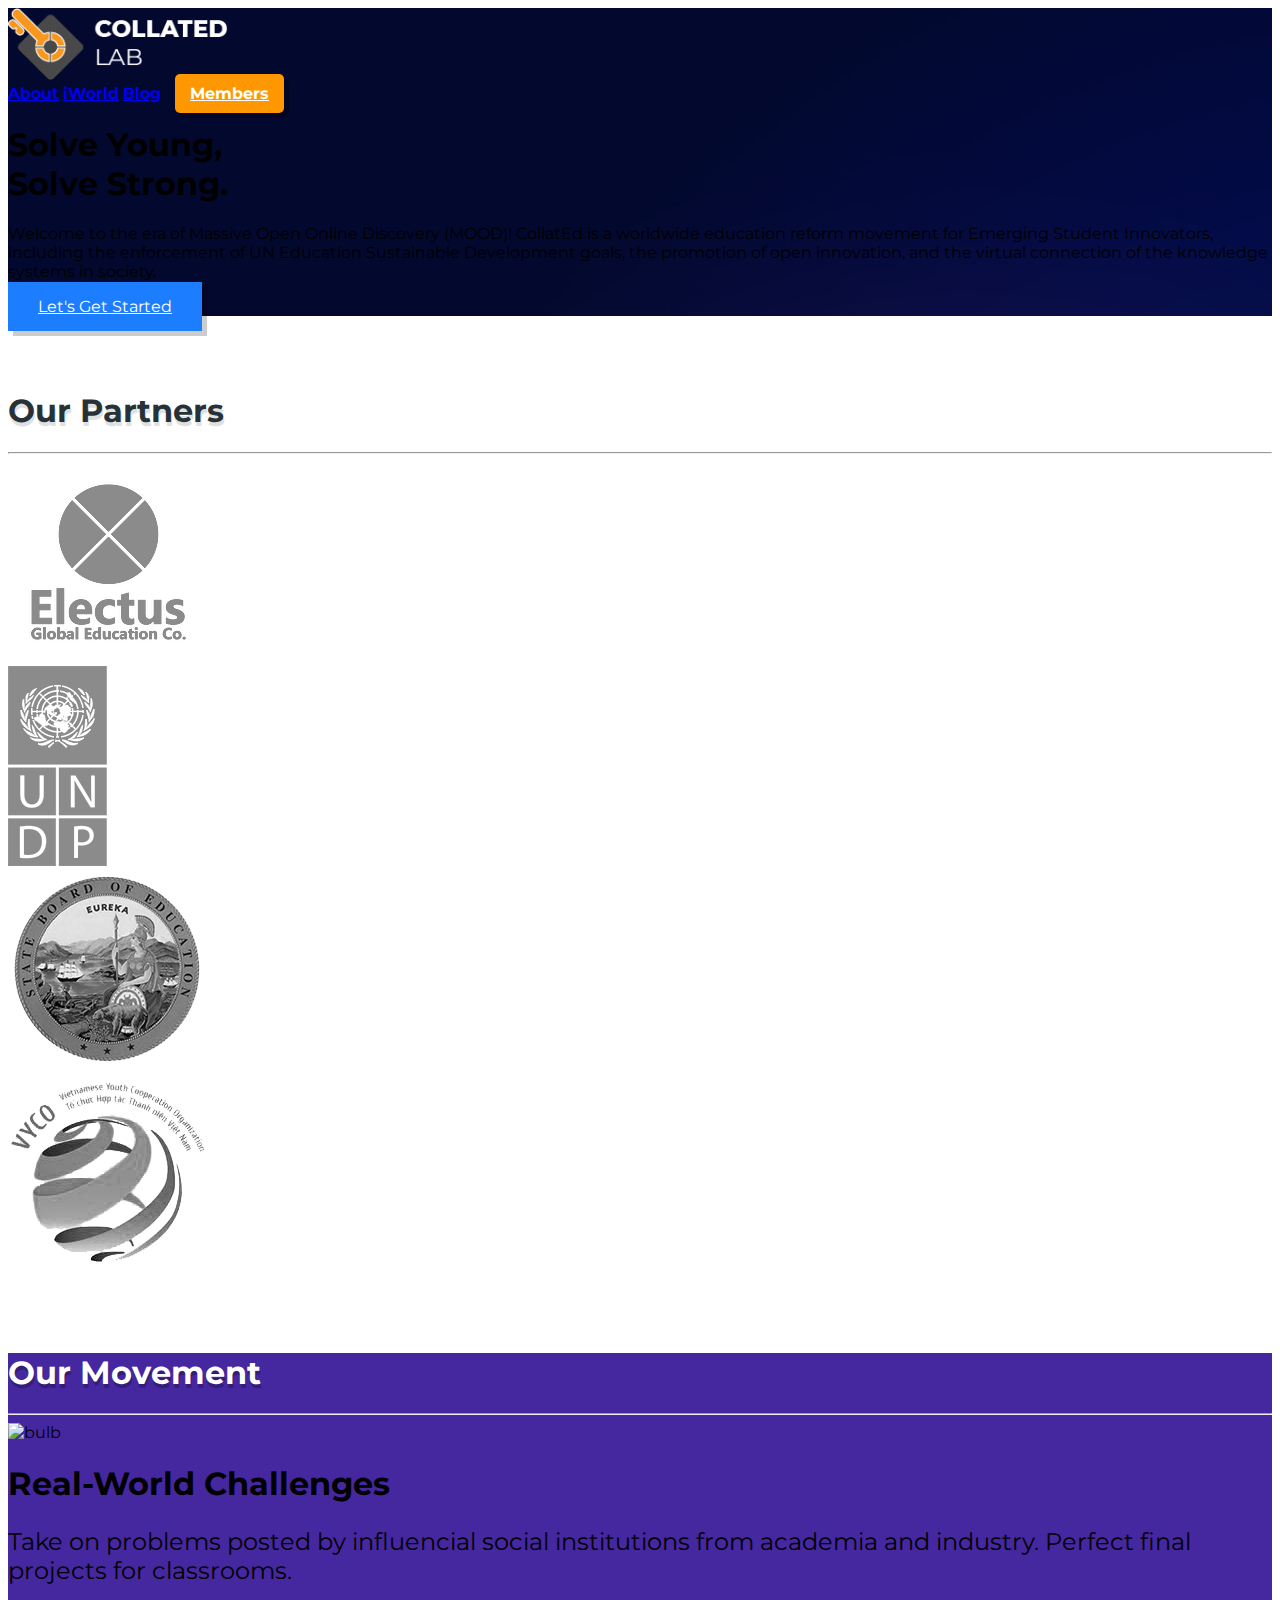
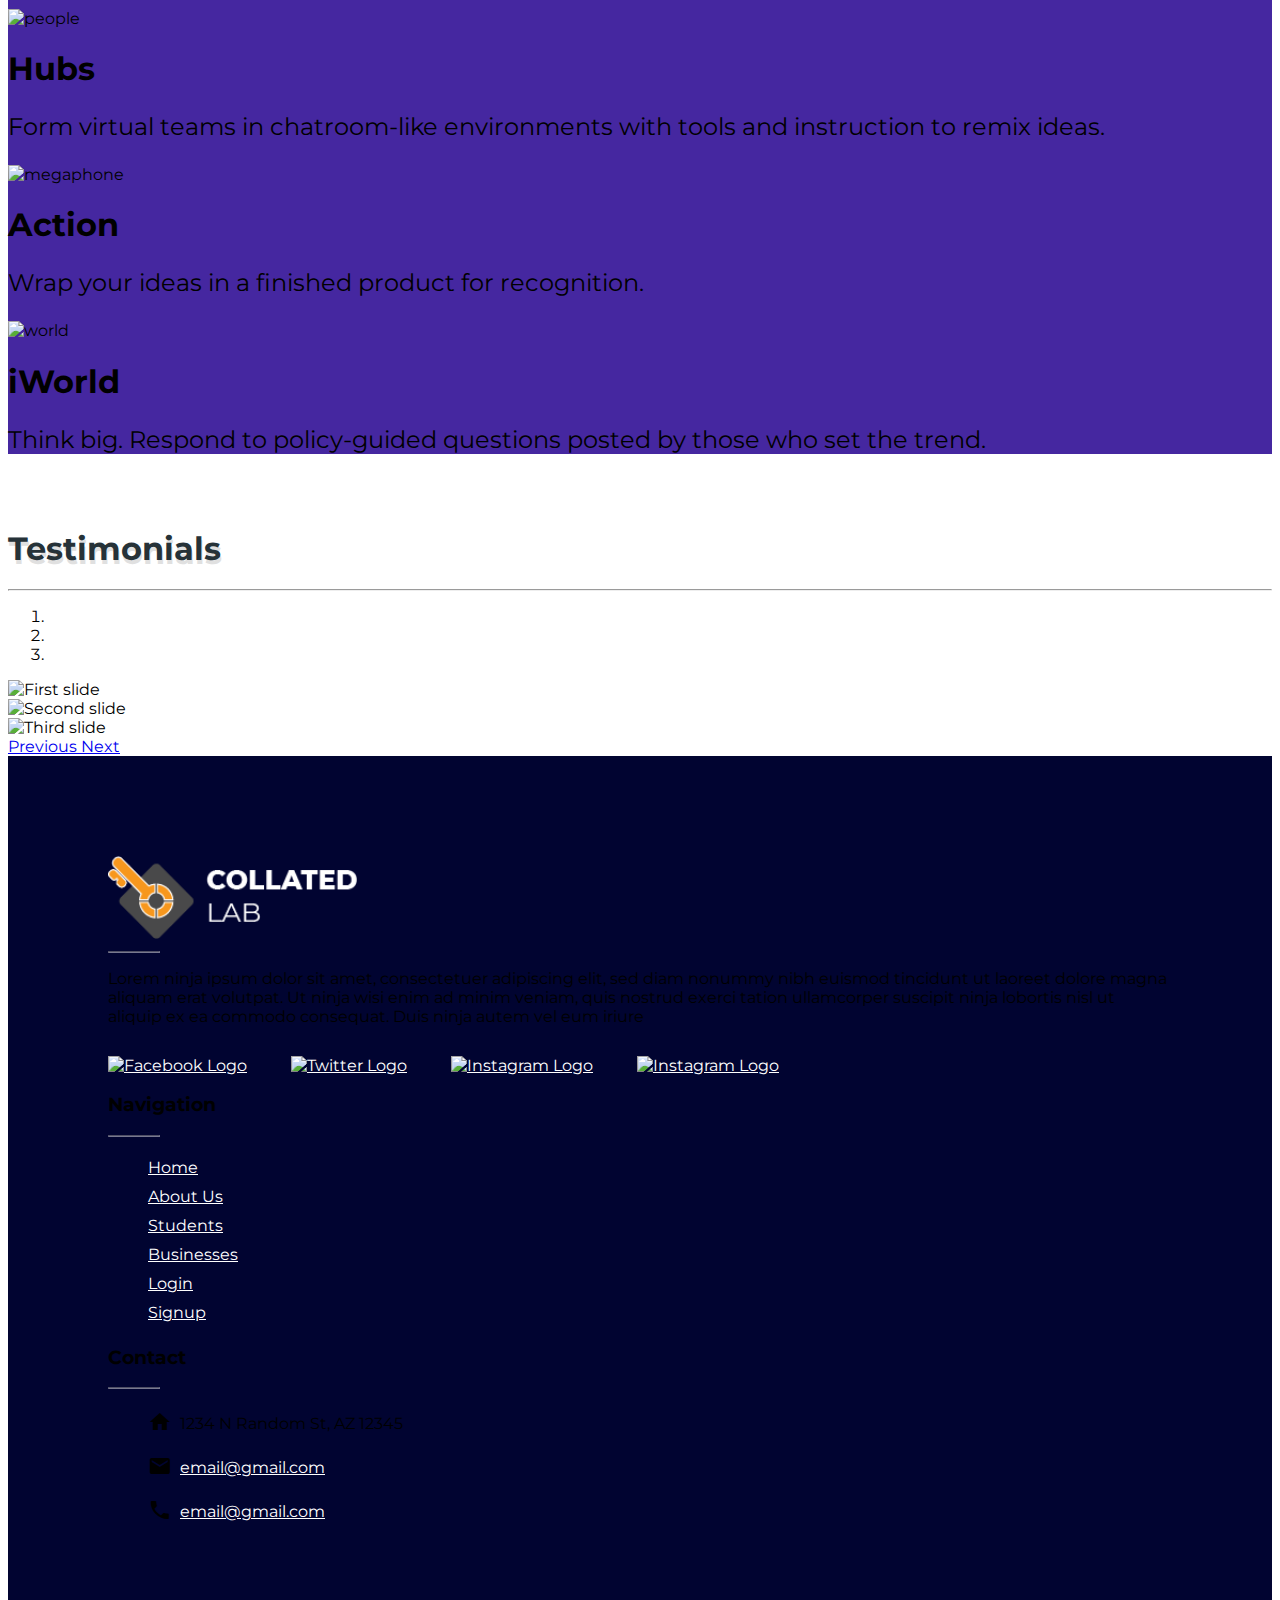
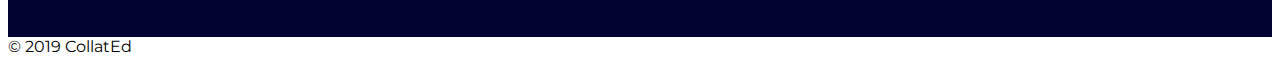
==== public/index.html @ c8fe34f7 "Initial Commit" ====
<!doctype html>
<html lang="en">
  <head>
    <!-- Required meta tags -->
    <meta charset="utf-8">
    <meta name="viewport" content="width=device-width, initial-scale=1, shrink-to-fit=no">

    <!-- Material Design for Bootstrap fonts and icons -->
    <!-- <link rel="stylesheet" href="https://fonts.googleapis.com/css?family=Roboto:300,400,500,700|Material+Icons"> -->
    <link href="https://fonts.googleapis.com/css?family=Montserrat:400,500,700&display=swap" rel="stylesheet">
    <link href="https://fonts.googleapis.com/icon?family=Material+Icons" rel="stylesheet">

    <!-- Material Design for Bootstrap CSS -->
    <link rel="stylesheet" href="https://unpkg.com/bootstrap-material-design@4.1.1/dist/css/bootstrap-material-design.min.css" integrity="sha384-wXznGJNEXNG1NFsbm0ugrLFMQPWswR3lds2VeinahP8N0zJw9VWSopbjv2x7WCvX" crossorigin="anonymous">

    <!-- Custom CSS Bootstrap Override -->
    <link rel="stylesheet" href="css/home.css">

    <!-- Favicon -->
    <link rel="shortcut icon" type="image/png" href="images/favicon.png">

    <title>Collated Lab | Home</title>
  </head>
  <body>
    <div class="container-fluid jumbotron-main">
        <nav class="navbar navbar-expand-sm navbar-dark" id="navbar-main">
            <div class="container">
                <a class="navbar-brand" href="index.html">
                    <img src="images/logo_light.png" alt="logo" id="nav-logo">
                </a>
                <button class="navbar-toggler" data-toggle="collapse" data-target="#mainNav">
                    <span class="navbar-toggler-icon"></span>
                </button>
                <div class="collapse navbar-collapse justify-content-end" id="mainNav">
                    <div class="navbar-nav">
                        <a class="nav-item nav-link" href="about.html">About</a>
                        <a class="nav-item nav-link" href="about.html">iWorld</a>
                        <a class="nav-item nav-link" href="about.html">Blog</a>
                        <a class="nav-item nav-link btn btn-raised" href="#" id="btn-signup" data-toggle="modal" data-target="#authModal">Members</a>
                    </div>
                </div>
            </div>
        </nav>
        <div class="container my-3 py-5">
            <h1 class="display-2 text-white">Solve Young,<br>Solve Strong.</h1>
            <p class="lead text-white">Welcome to the era of Massive Open Online Discovery (MOOD)! CollatEd is a worldwide education reform movement for Emerging Student Innovators, including the enforcement of UN Education Sustainable Development goals, the promotion of open innovation, and the virtual connection of the knowledge systems in society.</p>
            <a class="btn btn-raised btn-lg text-black" href="#" id="btn-started">Let's Get Started</a>
            <!-- <img src="images/jumbotron_img.svg" alt="jumbotron image" id="jumbotron-img"> -->
        </div>
    </div>

    <section class="container">
      <h1 class="display-2 section-heading-light">Our Partners</h1>
      <hr>
      <div class="row">
        <div class="col-xs-6 col-sm-6 col-md-6 col-lg-3 text-center">
          <a href="https://www.crunchbase.com/organization/electus-global-education-co-inc#section-overview" target="_blank"><img src="images/partner_1_before.png" alt="partner 1 logo" onmouseover="this.src='images/partner_1_after.png'" onmouseout="this.src='images/partner_1_before.png'"></a>
        </div>
        <div class="col-xs-6 col-sm-6 col-md-6 col-lg-3 text-center">
            <a href="https://www.undp.org/content/undp/en/home.html" target="_blank"><img src="images/partner_2_before.png" alt="partner 2 logo" onmouseover="this.src='images/partner_2_after.png'" onmouseout="this.src='images/partner_2_before.png'"></a>
        </div>
        <div class="col-xs-6 col-sm-6 col-md-6 col-lg-3 text-center">
            <a href="https://www.cde.ca.gov/be/" target="_blank"><img src="images/partner_3_before.png" alt="partner 3 logo" onmouseover="this.src='images/partner_3_after.png'" onmouseout="this.src='images/partner_3_before.png'"></a>
        </div>
        <div class="col-xs-6 col-sm-6 col-md-6 col-lg-3 text-center">
            <a href="https://www.linkedin.com/company/vietnamese-youth-cooperation-organization" target="_blank"><img src="images/partner_4_before.png" alt="partner 4 logo" onmouseover="this.src='images/partner_4_after.png'" onmouseout="this.src='images/partner_4_before.png'"></a>
        </div>
      </div>
    </section>

    <section class="container-fluid py-5" id="movement-section">
      <div class="container">
        <h1 class="display-2 section-heading-dark">Our Movement</h1>
        <hr id="besthr">
        <div class="row my-5">
          <div class="col-2 text-center">
            <img src="https://img.icons8.com/ios/150/ffffff/light-on.png" alt="bulb">
          </div>
          <div class="col-10 text-white" id="movement-text">
            <h1>Real-World Challenges</h1>
            <p>Take on problems posted by influencial social institutions from academia and industry. Perfect final projects for classrooms.</p>
          </div>
        </div>
        <div class="row my-5">
          <div class="col-2 text-center">
            <img class="text-center" src="https://img.icons8.com/ios/150/ffffff/groups.png" alt="people">
          </div>
          <div class="col-10 text-white" id="movement-text">
            <h1>Hubs</h1>
            <p>Form virtual teams in chatroom-like environments with tools and instruction to remix ideas.</p>
          </div>
        </div>
        <div class="row my-5">
          <div class="col-2 text-center">
            <img src="https://img.icons8.com/ios/150/ffffff/megaphone.png" alt="megaphone">
          </div>
          <div class="col-10 text-white" id="movement-text">
            <h1>Action</h1>
            <p>Wrap your ideas in a finished product for recognition.</p>
          </div>
        </div>
        <div class="row my-5">
          <div class="col-2 text-center">
            <img src="https://img.icons8.com/ios/150/ffffff/internet.png" alt="world">
          </div>
          <div class="col-10 text-white" id="movement-text">
            <h1>iWorld</h1>
            <p>Think big. Respond to policy-guided questions posted by those who set the trend.</p>
          </div>
        </div>
      </div>
    </section>

    <section class="container">
      <h1 class="display-2 section-heading-light">Testimonials</h1>
      <hr>
      <div id="carouselExampleIndicators" class="carousel slide" data-ride="carousel">
        <ol class="carousel-indicators">
          <li data-target="#carouselExampleIndicators" data-slide-to="0" class="active"></li>
          <li data-target="#carouselExampleIndicators" data-slide-to="1"></li>
          <li data-target="#carouselExampleIndicators" data-slide-to="2"></li>
        </ol>
        <div class="carousel-inner">
          <div class="carousel-item active">
            <img class="d-block w-100" src="..." alt="First slide">
          </div>
          <div class="carousel-item">
            <img class="d-block w-100" src="..." alt="Second slide">
          </div>
          <div class="carousel-item">
            <img class="d-block w-100" src="..." alt="Third slide">
          </div>
        </div>
        <a class="carousel-control-prev" href="#carouselExampleIndicators" role="button" data-slide="prev">
          <span class="carousel-control-prev-icon" aria-hidden="true"></span>
          <span class="sr-only">Previous</span>
        </a>
        <a class="carousel-control-next" href="#carouselExampleIndicators" role="button" data-slide="next">
          <span class="carousel-control-next-icon" aria-hidden="true"></span>
          <span class="sr-only">Next</span>
        </a>
      </div>
    </section>

    <footer>
        <div class="container">
          <div class="row">
            <div class="col-5 pr-5">
              <img src="images/logo_light.png" alt="logo" id="foot-logo">
              <hr class="bg-white mt-4">
              <p class="my-4 text-white">Lorem ninja ipsum dolor sit amet, consectetuer adipiscing elit, sed diam nonummy nibh euismod tincidunt ut laoreet dolore magna aliquam erat volutpat. Ut ninja wisi enim ad minim veniam, quis nostrud exerci tation ullamcorper suscipit ninja lobortis nisl ut aliquip ex ea commodo consequat. Duis ninja autem vel eum iriure</p>
              <div class="social"><!--Links to four of our Social Media accounts. Through Social Media users can reach us quickly and also keep updated with new features and promotional offers we post online-->
                  <a href="https://facebook.com/paolettis.kitchen.7" class="sociallogo" target="_blank" style="padding-left: 0"><img src="https://png.icons8.com/ios/36/ffffff/facebook.png" alt="Facebook Logo" onmouseover="this.src='https://png.icons8.com/ios/36/00e676/facebook.png'" onmouseout="this.src='https://png.icons8.com/ios/36/ffffff/facebook.png'"></a>
                  <a href="https://twitter.com/KitchenPaoletti" class="sociallogo" target="_blank"><img src="https://png.icons8.com/ios/36/ffffff/twitter.png" alt="Twitter Logo" onmouseover="this.src='https://png.icons8.com/ios/36/00e676/twitter.png'" onmouseout="this.src='https://png.icons8.com/ios/36/ffffff/twitter.png'"></a>
                  <a href="https://www.instagram.com/paolettiskitchenofficial/" class="sociallogo" target="_blank"><img src="https://png.icons8.com/ios/36/ffffff/instagram-new.png" alt="Instagram Logo" onmouseover="this.src='https://png.icons8.com/ios/36/00e676/instagram-new.png'" onmouseout="this.src='https://png.icons8.com/ios/36/ffffff/instagram-new.png'"></a>
                  <a href="https://www.youtube.com/channel/UCetr1ndjTt4md80vra10YCQ?sub_confirmation=1" class="sociallogo" target="_blank"><img src="https://png.icons8.com/ios/36/ffffff/youtube-play.png" alt="Instagram Logo" onmouseover="this.src='https://png.icons8.com/ios/36/00e676/youtube-play.png'" onmouseout="this.src='https://png.icons8.com/ios/36/ffffff/youtube-play.png'"></a>
              </div>
            </div>
            <div class="col-3">
              <div class="links mt-3 ml-3">
                  <h3 class="text-white">Navigation</h1>
                  <hr class="bg-white mt-4">
                  <ul class="mt-4 px-0">
                      <li><a href="index.html">Home</a></li>
                      <li><a href="index.html">About Us</a></li>
                      <li><a href="index.html">Students</a></li>
                      <li><a href="index.html">Businesses</a></li>
                      <li><a href="index.html">Login</a></li>
                      <li><a href="index.html">Signup</a></li>
                  </ul>
              </div>
          </div>
          <div class="col-4 mt-3 pl-3 contact">
              <h3 class="text-white">Contact</h3>
              <hr class="bg-white mt-4">
              <ul class="mt-4 px-0 text-white">
                  <li>
                      <p><i class="material-icons">home</i>&nbsp; 1234 N Random St, AZ 12345</p>
                  </li>
                  <li>
                      <p><i class="material-icons">email</i>&nbsp; <a href="mailto:">email@gmail.com</a></p>
                  </li>
                  <li>
                      <p><i class="material-icons">call</i>&nbsp; <a href="mailto:">email@gmail.com</a></p>
                  </li>
              </ul>
          </div>
          </div>
        </div>
    </footer>
    <div class="container-fluid footer-bottom bg-info">
      <div class="container text-center text-white">
          © 2019 CollatEd
      </div>
  </div>

    <!-- Optional JavaScript -->
    <!-- jQuery first, then Popper.js, then Bootstrap JS -->
    <script src="https://code.jquery.com/jquery-3.2.1.slim.min.js" integrity="sha384-KJ3o2DKtIkvYIK3UENzmM7KCkRr/rE9/Qpg6aAZGJwFDMVNA/GpGFF93hXpG5KkN" crossorigin="anonymous"></script>
    <script src="https://unpkg.com/popper.js@1.12.6/dist/umd/popper.js" integrity="sha384-fA23ZRQ3G/J53mElWqVJEGJzU0sTs+SvzG8fXVWP+kJQ1lwFAOkcUOysnlKJC33U" crossorigin="anonymous"></script>
    <script src="https://unpkg.com/bootstrap-material-design@4.1.1/dist/js/bootstrap-material-design.js" integrity="sha384-CauSuKpEqAFajSpkdjv3z9t8E7RlpJ1UP0lKM/+NdtSarroVKu069AlsRPKkFBz9" crossorigin="anonymous"></script>
    <script>$(document).ready(function() { $('body').bootstrapMaterialDesign(); });</script>
  </body>
</html>
---- public/css/home.css ----
body {
    font-family: 'Montserrat', sans-serif;
}

.jumbotron-main {
    /* background: rgba(0, 0, 0, 0.0); */
    background: url('../images/jumbotron_bg.jpg') no-repeat;
    background-attachment: fixed;
    background-position: left bottom;
    background-repeat: no-repeat;
    background-size: cover;
    position: static;
}

.jumbotron-main h1 {
    font-weight: 700;
}

#navbar-main {
    box-shadow: none;
    background-color: rgba(255, 255, 255, 0.0);
    font-weight: 500;
}

#navbar-main a:link {
    font-weight: 700;
    text-transform: none;
    text-align: right;
}

#navbar-main a:hover {
    color: #ffffff;
}

#nav-logo {
    width: 220px;
}

#btn-signup {
    border-radius: 5px;
    padding: 10px 15px;
    margin-left: 10px;
    background-color: #FF9800;
    color: #ffffff;
    box-shadow: 5px 5px 0 rgba(0, 0, 0, .2);
}

#btn-started {
    padding: 15px 30px;
    margin-top: 15px;
    margin-bottom: 50px;
    border-radius: 0px;
    color: white;
    background: #1c7dff;
    text-transform: none;
    box-shadow: 5px 5px 0 rgba(0, 0, 0, .2);
}

#btn-started:hover {
    color: #1c7dff;
    background: white;
}

.modal-content {
    border-radius: 5px;
    padding: 0px;
}

#left {
    background: linear-gradient(135deg, #2196F3, #29B6F6);
    min-height: inherit;
}

#right {
    padding: 30px 10px;
}

#right-header {
    font-weight: 700;
    color: #2196F3;
}

#left-header {
    font-size: 150%;
    font-weight: 700;
    color: #ffffff;
}

.display-2 {
    font-weight: 700;
}

#search-input {
    padding: 20px 20px;
    line-height: 0;
    border: none;
    border-radius: 5px;
    margin-top: 20px;
    width: 40%;
    box-shadow: 0 1px 3px rgba(0, 0, 0, 0.12), 0 1px 2px rgba(0, 0, 0, 0.24);
    transition: all 0.3s cubic-bezier(.25, .8, .25, 1);
}

#search-input:hover {
    box-shadow: 0 14px 28px rgba(0, 0, 0, 0.25), 0 10px 10px rgba(0, 0, 0, 0.22);
}

#search-input:focus {
    box-shadow: 0 3px 6px rgba(0, 0, 0, 0.16), 0 3px 6px rgba(0, 0, 0, 0.23);
    color: #ffffff;
}

#search-button {
    background-color: #FF9800;
    border-radius: 5px;
    color: #ffffff;
    padding-bottom: 0px;
}

#jumbotron-img {
    position: absolute;
    width: 30%;
    right: 12%;
    top: 25%;
    animation-name: animate-jumbotron;
    animation-duration: 2s;
    animation-iteration-count: infinite;
    animation-direction: alternate;
    transition-timing-function: ease;
}

#floor {
    position: absolute;
    width: 30%;
    right: 12%;
    top: 38%;
}

@keyframes animate-jumbotron {
    from {
        transform: translateY(0);
    }
    to {
        transform: translateY(-10px)
    }
}

#btn-sign {
    border-radius: 0px;
    color: white;
    background: #1c7dff;
    text-transform: none;
    box-shadow: 5px 5px 0 rgba(0, 0, 0, .2);
}

#btn-sign:hover {
    color: #1c7dff;
    background: white;
}

#graph {
    position: relative;
    top: 20%;
}

section {
    margin-top: 75px;
}

#section-2 {
    background-color: #1d58a6;
}

.section-heading-light {
    font-weight: 700;
    color: #263238;
    text-shadow: 1px 4px 0 #e0e0e0;
}

.section-heading-dark {
    font-weight: 700;
    color: #ffffff;
    text-shadow: 1px 4px 0 #00000040;
}

#besthr {
    background-color: #ffffff;
}

#movement-section {
    background-color: #4527A0;
}

#movement-text h1 {
    font-weight: 700;
}

#movement-text p {
    font-size: 150%;
}

footer {
    padding: 100px;
    background-color: #010431;
}

footer hr {
    opacity: 0.5;
    width: 50px;
    margin-left: 0px;
}

footer li {
    list-style-type: none;
    padding: 5px 0px;
}

.contact li {
    display: inline;
}

.contact i {
    position: relative;
    top: 5px;
}

#foot-logo {
    width: 250px;
}

footer a:link {
    color: white;
}

footer a:visited {
    color: white;
}

.social {
    margin-top: 30px;
}

.social a {
    padding: 0px 20px;
}

form {
    border: solid;
    border-color: #010431;
    padding: 45px;
    box-shadow: 5px 5px 0 rgba(0, 0, 0, .2);
}
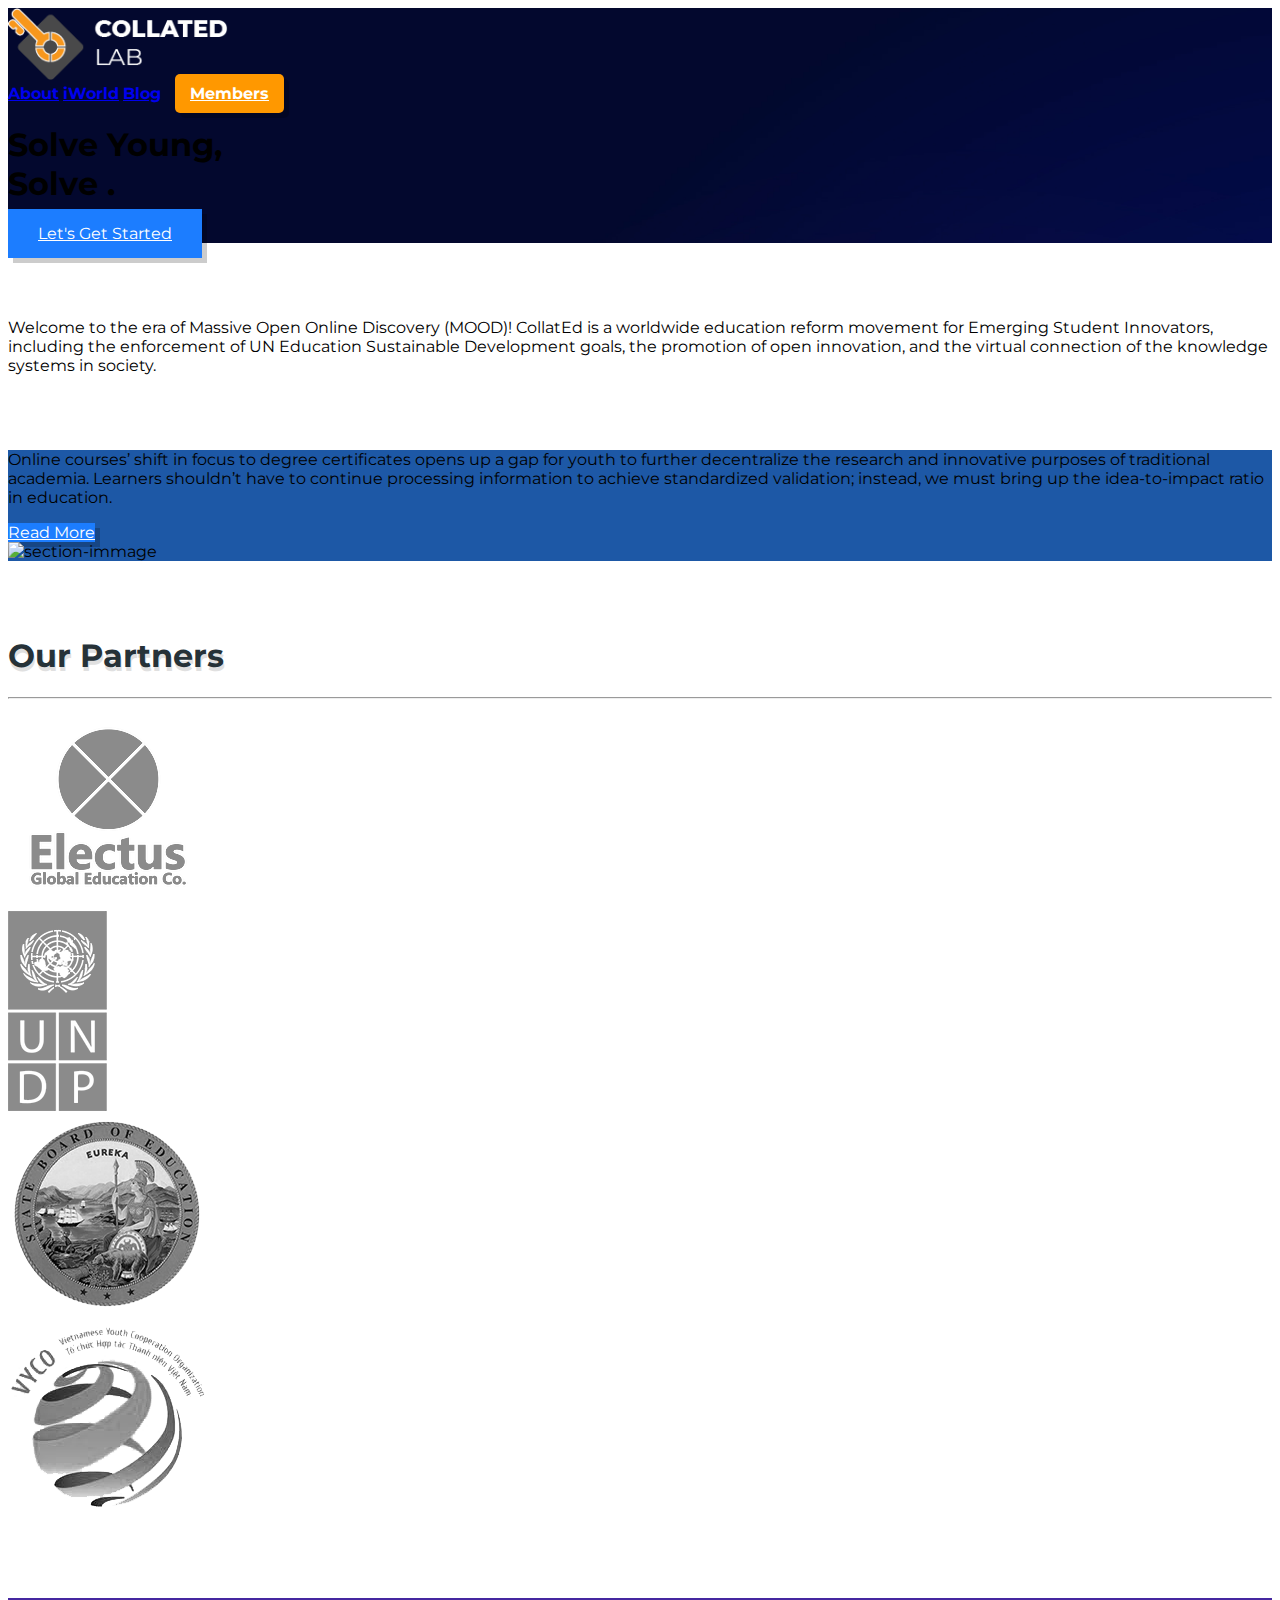
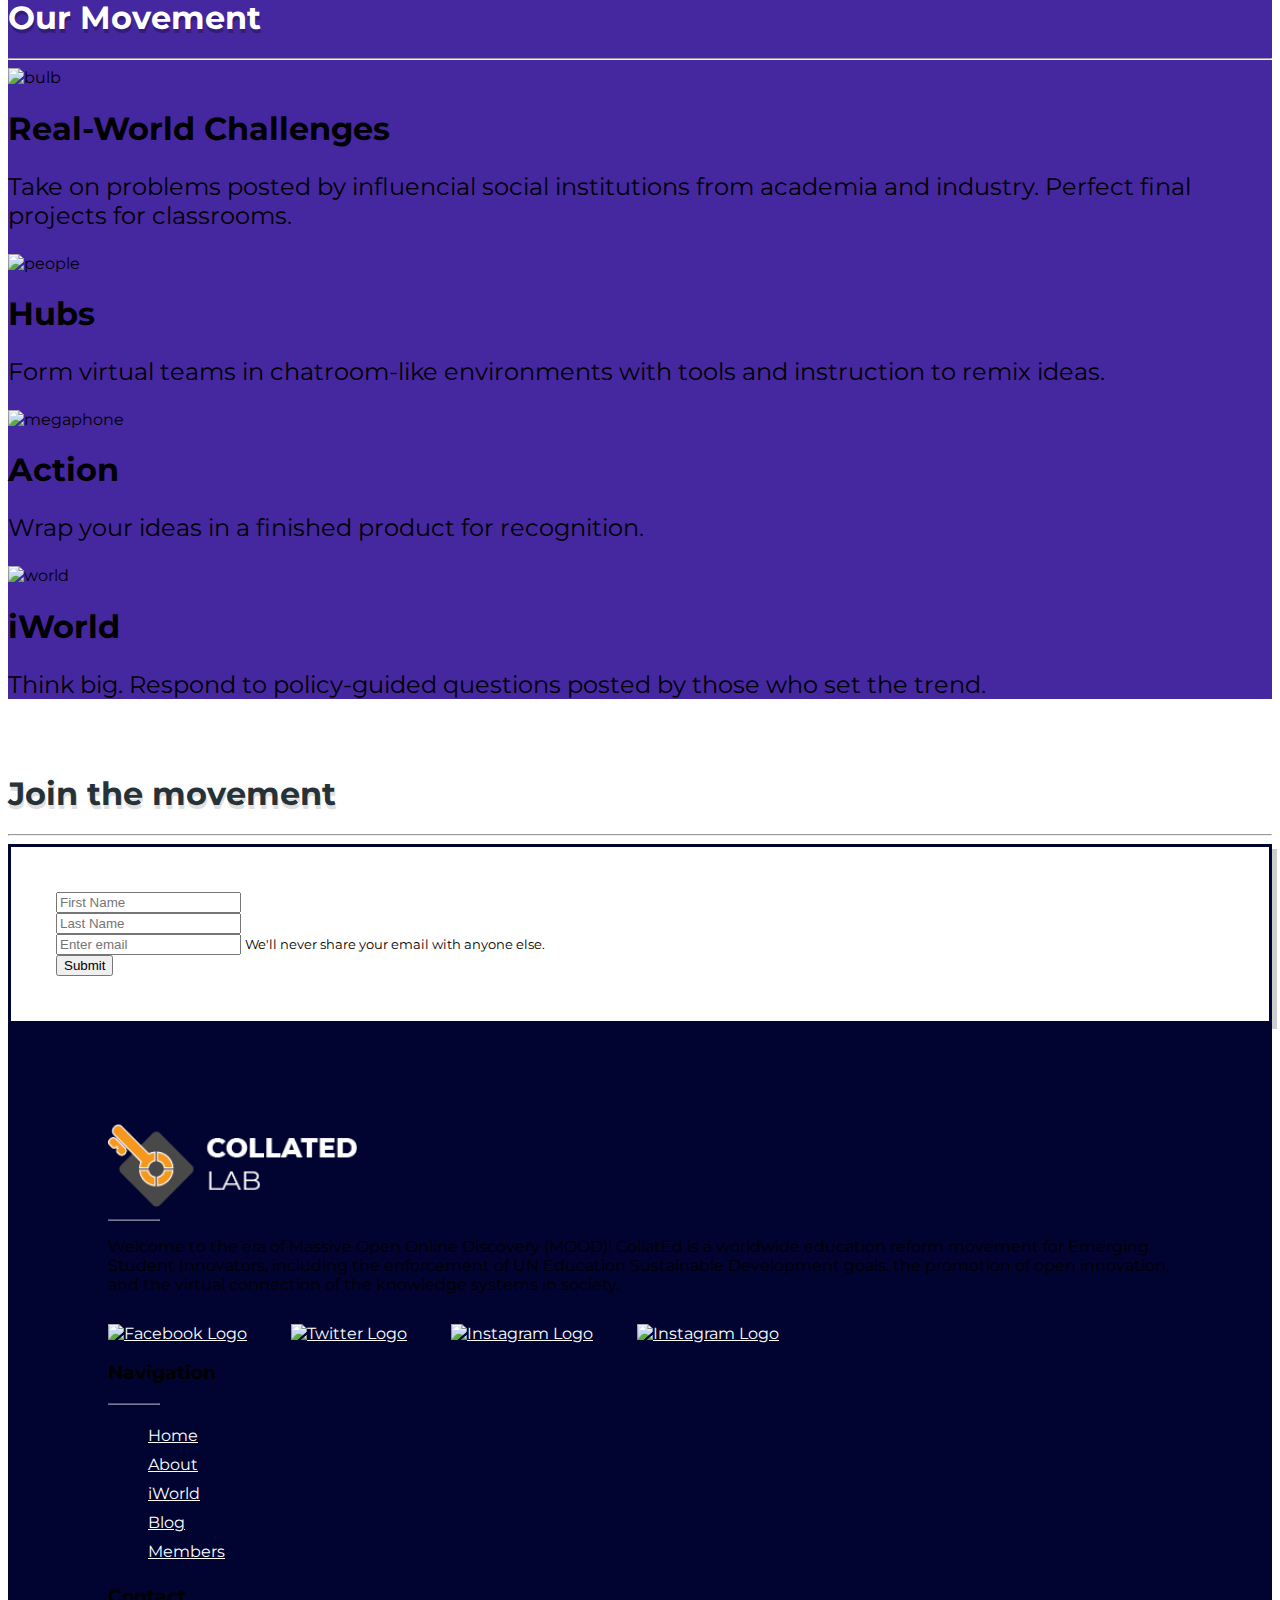
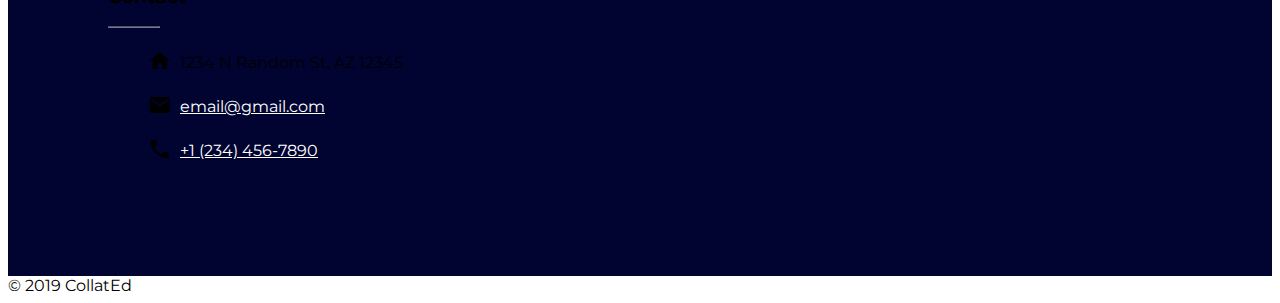
==== commit 19241d76: "switched the index files" ====
--- a/public/index.html
+++ b/public/index.html
@@ -1,6 +1,7 @@
 <!doctype html>
 <html lang="en">
-  <head>
+
+<head>
     <!-- Required meta tags -->
     <meta charset="utf-8">
     <meta name="viewport" content="width=device-width, initial-scale=1, shrink-to-fit=no">
@@ -18,10 +19,11 @@
 
     <!-- Favicon -->
     <link rel="shortcut icon" type="image/png" href="images/favicon.png">
-
+    <script src="https://cdn.jsdelivr.net/npm/typed.js@2.0.9"></script>
     <title>Collated Lab | Home</title>
-  </head>
-  <body>
+</head>
+
+<body>
     <div class="container-fluid jumbotron-main">
         <nav class="navbar navbar-expand-sm navbar-dark" id="navbar-main">
             <div class="container">
@@ -42,163 +44,377 @@
             </div>
         </nav>
         <div class="container my-3 py-5">
-            <h1 class="display-2 text-white">Solve Young,<br>Solve Strong.</h1>
-            <p class="lead text-white">Welcome to the era of Massive Open Online Discovery (MOOD)! CollatEd is a worldwide education reform movement for Emerging Student Innovators, including the enforcement of UN Education Sustainable Development goals, the promotion of open innovation, and the virtual connection of the knowledge systems in society.</p>
-            <a class="btn btn-raised btn-lg text-black" href="#" id="btn-started">Let's Get Started</a>
+            <h1 class="display-1 text-white">Solve Young,<br>Solve <span id="typed"></span>.</h1>
+            <a class="btn btn-raised btn-lg" href="#" id="btn-started">Let's Get Started</a>
             <!-- <img src="images/jumbotron_img.svg" alt="jumbotron image" id="jumbotron-img"> -->
         </div>
     </div>
 
+    <!-- <section class="container" id="stats">
+        <div class="row">
+            <div class="col-6 pr-5">
+                <div class="first-stat">
+                    <h1 class="display-1 section-heading-light">47%</h1>
+                    <p class="lead">Increase in young people who voted in the midterms since 2014</p>
+                </div>
+                <div class="second-stat">
+                    <h1 class="display-1 section-heading-light">200+</h1>
+                    <p class="lead">Mayors who joined Mayors For Our Lives to help get 800,000 people registered on National Voter Registration Day, an all-time record</p>
+                </div>
+            </div>
+            <div class="col-6 pl-5">
+                <svg id="graph" version="1.1" xmlns="http://www.w3.org/2000/svg" xmlns:xlink="http://www.w3.org/1999/xlink" x="0px" y="0px" viewBox="0 0 396.2 274.4" style="visibility: visible; opacity: 1; transform: matrix(1, 0, 0, 1, 0, 0);" xml:space="preserve">
+                    <style type="text/css">
+                        #graph .st0{display:none;}
+                        #graph .st1{display:inline;fill:#CCCCCC;}
+                        #graph .st2{display:none;fill:#CCCCCC;}
+                        #graph .st3{fill:#1D58A6;}
+                        #graph .st4{fill:#FFFFFF;stroke:#1C7DFF;stroke-miterlimit:10;}
+                        #graph .st5{fill:#EE404D;stroke:#1C7DFF;stroke-miterlimit:10;}
+                        #graph .st6{fill:#164686;}
+                        #graph .st7{fill:none;}
+                        #graph .st8{fill:#2C2C2C;}
+                        #graph .st9{font-family:'Molot';}
+                        #graph .st10{font-size:22.2097px;}
+                        #graph .st11{font-size:18.2904px;}
+                        #graph .st12{font-size:19.5968px;}
+                        #graph .st13{font-size:15.6775px;}
+                        #graph .st14{font-family:'Barlow-Bold';}
+                        #graph .st15{font-size:10.4516px;}
+                        #graph .st16{font-size:14px;}
+                    </style>
+                    <g id="OBJECTS">
+                        <g>
+                            <g>
+                                <g class="st0">
+                                    <rect x="61.5" y="67" class="st1" width="0.9" height="156.6"></rect>
+                                </g>
+                                <g class="st0">
+                                    <rect x="33.2" y="66.1" class="st1" width="361.5" height="0.9"></rect>
+                                </g>
+                                <g class="st0">
+                                    <rect x="33.2" y="85.9" class="st1" width="361.5" height="0.9"></rect>
+                                </g>
+                                <g class="st0">
+                                    <rect x="33.2" y="106" class="st1" width="361.5" height="0.9"></rect>
+                                </g>
+                                <g class="st0">
+                                    <rect x="33.2" y="125.7" class="st1" width="361.5" height="0.9"></rect>
+                                </g>
+                                <g class="st0">
+                                    <rect x="33.2" y="145.3" class="st1" width="361.5" height="0.9"></rect>
+                                </g>
+                                <g class="st0">
+                                    <rect x="33.2" y="165.1" class="st1" width="361.5" height="0.9"></rect>
+                                </g>
+                                <g class="st0">
+                                    <rect x="33.2" y="185.2" class="st1" width="361.5" height="0.9"></rect>
+                                </g>
+                                <g class="st0">
+                                    <rect x="33.2" y="204.9" class="st1" width="361.5" height="0.9"></rect>
+                                </g>
+                                <g class="st0">
+                                    <rect x="113.5" y="67" class="st1" width="0.9" height="156.6"></rect>
+                                </g>
+                                <g class="st0">
+                                    <rect x="166.2" y="67" class="st1" width="0.9" height="156.6"></rect>
+                                </g>
+                                <g class="st0">
+                                    <rect x="218.3" y="67" class="st1" width="0.9" height="156.6"></rect>
+                                </g>
+                                <g class="st0">
+                                    <rect x="268.9" y="67" class="st1" width="0.9" height="156.6"></rect>
+                                </g>
+                                <g class="st0">
+                                    <rect x="320.9" y="67" class="st1" width="0.9" height="156.6"></rect>
+                                </g>
+                                <g>
+                                    <rect x="373.7" y="67" class="st2" width="0.9" height="156.6"></rect>
+                                    <g>
+                                        <polygon class="st3" points="374.6,103.8 321.8,144.5 269.4,146.6 218.5,130.9 166.2,146.6 114.2,147.1 61.9,138.8 61.9,137.2 
+                                            114.1,145.3 166,144.8 218.5,129.1 269.4,144.9 321.8,142.5 374.6,101.3 					" data-svg-origin="61.900001525878906 101.30000305175781" style="opacity: 1;" transform="matrix(1,0,0,1,0,0)"></polygon>
+                                    </g>
+                                </g>
+                                <g>
+                                    <g>
+                                        <path class="st4" d="M65.3,138c0,1.9-1.5,3.4-3.4,3.4s-3.4-1.5-3.4-3.4s1.5-3.4,3.4-3.4C63.8,134.6,65.3,136.1,65.3,138z"></path>
+                                        <path class="st5" d="M61.9,141.9c-2.2,0-3.9-1.8-3.9-3.9c0-2.2,1.8-3.9,3.9-3.9c2.1,0,3.9,1.8,3.9,3.9
+                                            C65.9,140.2,64.1,141.9,61.9,141.9z M61.9,135.2c-1.5,0-2.8,1.2-2.8,2.8s1.2,2.8,2.8,2.8c1.5,0,2.8-1.2,2.8-2.8
+                                            S63.5,135.2,61.9,135.2z"></path>
+                                    </g>
+                                    <g>
+                                        <circle class="st4" cx="374.1" cy="104" r="3.4"></circle>
+                                        <path class="st5" d="M374.1,107.9c-2.2,0-3.9-1.8-3.9-3.9c0-2.2,1.8-3.9,3.9-3.9c2.2,0,3.9,1.8,3.9,3.9
+                                            C378.1,106.1,376.3,107.9,374.1,107.9z M374.1,101.2c-1.5,0-2.8,1.2-2.8,2.8c0,1.5,1.2,2.8,2.8,2.8c1.5,0,2.8-1.2,2.8-2.8
+                                            C376.9,102.4,375.6,101.2,374.1,101.2z"></path>
+                                    </g>
+                                    <g>
+                                        <path class="st4" d="M221.6,130c0,1.9-1.5,3.4-3.4,3.4s-3.4-1.5-3.4-3.4s1.5-3.4,3.4-3.4S221.6,128.1,221.6,130z"></path>
+                                        <path class="st5" d="M218.3,133.9c-2.2,0-3.9-1.8-3.9-3.9c0-2.2,1.8-3.9,3.9-3.9c2.2,0,3.9,1.8,3.9,3.9
+                                            C222.2,132.2,220.4,133.9,218.3,133.9z M218.3,127.2c-1.5,0-2.8,1.2-2.8,2.8s1.2,2.8,2.8,2.8c1.5,0,2.8-1.2,2.8-2.8
+                                            S219.8,127.2,218.3,127.2z"></path>
+                                    </g>
+                                    <g>
+                                        <circle class="st4" cx="321.8" cy="143.5" r="3.4"></circle>
+                                        <path class="st5" d="M321.8,147.5c-2.2,0-3.9-1.8-3.9-3.9s1.8-3.9,3.9-3.9c2.2,0,3.9,1.8,3.9,3.9S324,147.5,321.8,147.5z
+                                            M321.8,140.7c-1.5,0-2.8,1.2-2.8,2.8s1.2,2.8,2.8,2.8c1.5,0,2.8-1.2,2.8-2.8S323.3,140.7,321.8,140.7z"></path>
+                                    </g>
+                                    <g>
+                                        <path class="st4" d="M272.7,145.8c0,1.9-1.5,3.4-3.4,3.4s-3.4-1.5-3.4-3.4s1.5-3.4,3.4-3.4
+                                            C271.2,142.4,272.7,143.9,272.7,145.8z"></path>
+                                        <path class="st5" d="M269.4,149.7c-2.2,0-3.9-1.8-3.9-3.9c0-2.2,1.8-3.9,3.9-3.9c2.2,0,3.9,1.8,3.9,3.9
+                                            S271.5,149.7,269.4,149.7z M269.4,143c-1.5,0-2.8,1.2-2.8,2.8s1.2,2.8,2.8,2.8c1.5,0,2.8-1.2,2.8-2.8S270.9,143,269.4,143z"></path>
+                                    </g>
+                                    <g>
+                                        <path class="st4" d="M117.7,146.2c0,1.9-1.5,3.4-3.4,3.4s-3.4-1.5-3.4-3.4s1.5-3.4,3.4-3.4S117.7,144.3,117.7,146.2z"></path>
+                                        <path class="st5" d="M114.4,150.1c-2.2,0-3.9-1.8-3.9-3.9c0-2.2,1.8-3.9,3.9-3.9c2.2,0,3.9,1.8,3.9,3.9
+                                            C118.3,148.4,116.5,150.1,114.4,150.1z M114.4,143.4c-1.5,0-2.8,1.2-2.8,2.8c0,1.5,1.2,2.8,2.8,2.8c1.5,0,2.8-1.2,2.8-2.8
+                                            C117.1,144.7,115.9,143.4,114.4,143.4z"></path>
+                                    </g>
+                                    <g>
+                                        <circle class="st4" cx="166.2" cy="145.8" r="3.4"></circle>
+                                        <path class="st5" d="M166.2,149.7c-2.2,0-3.9-1.8-3.9-3.9c0-2.2,1.8-3.9,3.9-3.9c2.2,0,3.9,1.8,3.9,3.9
+                                            C170.2,147.9,168.4,149.7,166.2,149.7z M166.2,143c-1.5,0-2.8,1.2-2.8,2.8c0,1.5,1.2,2.8,2.8,2.8c1.5,0,2.8-1.2,2.8-2.8
+                                            S167.8,143,166.2,143z"></path>
+                                    </g>
+                                </g>
+                            </g>
+                            <g>
+                                <polyline class="st6" points="30.7,63.5 33.1,63.5 33.1,221.2 394.7,221.2 394.7,223.6 30.7,223.6 			"></polyline>
+                            </g>
+                        </g>
+                    </g>
+                    <g id="TEXT">
+                        <rect x="49.8" y="3.3" class="st7" width="300.9" height="43.8"></rect>
+                        <text transform="matrix(1 0 0 1 68.4811 18.8781)" class="st8 st9 st10">Midterm</text>
+                        <text transform="matrix(1 0 0 1 159.9811 18.8781)" class="st8 st9 st11"> </text>
+                        <text transform="matrix(1 0 0 1 168.9811 18.8781)" class="st8 st9 st10">Youth</text>
+                        <text transform="matrix(1 0 0 1 233.4811 18.8781)" class="st8 st9 st11"> </text>
+                        <text transform="matrix(1 0 0 1 242.4811 18.8781)" class="st8 st9 st10">Turnout</text>
+                        <text transform="matrix(1 0 0 1 332.0811 18.8781)" class="st8 st9 st12"> </text>
+                        <text transform="matrix(1 0 0 1 160.8811 38.4781)" class="st8 st9 st13">(1994-2018)</text>
+                        <rect x="79.5" y="259.6" class="st7" width="241.6" height="11.1"></rect>
+                        <text transform="matrix(1 0 0 1 132.5182 270.6086)" class="st8 st14 st13">Day-After Estimate</text>
+                        <rect x="46.5" y="233.7" class="st7" width="30.9" height="11.3"></rect>
+                        <text transform="matrix(1 0 0 1 51.4483 241.0041)" class="st8 st14 st15">1994</text>
+                        <rect x="98.5" y="233.7" class="st7" width="30.9" height="11.3"></rect>
+                        <text transform="matrix(1 0 0 1 103.7882 241.0041)" class="st8 st14 st15">1998</text>
+                        <rect x="150.8" y="233.7" class="st7" width="30.9" height="11.3"></rect>
+                        <text transform="matrix(1 0 0 1 154.4405 241.0041)" class="st8 st14 st15">2002</text>
+                        <rect x="202.8" y="233.7" class="st7" width="30.9" height="11.3"></rect>
+                        <text transform="matrix(1 0 0 1 206.566 241.0041)" class="st8 st14 st15">2006</text>
+                        <rect x="253.5" y="233.7" class="st7" width="30.9" height="11.3"></rect>
+                        <text transform="matrix(1 0 0 1 258.2711 241.0041)" class="st8 st14 st15">2010</text>
+                        <rect x="305.8" y="233.7" class="st7" width="30.9" height="11.3"></rect>
+                        <text transform="matrix(1 0 0 1 310.4019 241.0041)" class="st8 st14 st15">2014</text>
+                        <rect x="357.8" y="233.7" class="st7" width="30.9" height="11.3"></rect>
+                        <text transform="matrix(1 0 0 1 362.7418 241.0041)" class="st8 st14 st15">2018</text>
+                        <rect y="63.9" class="st7" width="21.1" height="167.3"></rect>
+                        <text transform="matrix(1 0 0 1 0.2023 71.2248)" class="st8 st14 st15">40%</text>
+                        <text transform="matrix(1 0 0 1 1.2023 90.8248)" class="st8 st14 st15">35%</text>
+                        <text transform="matrix(1 0 0 1 0.9023 110.4248)" class="st8 st14 st15">30%</text>
+                        <text transform="matrix(1 0 0 1 1.0023 130.0248)" class="st8 st14 st15">25%</text>
+                        <text transform="matrix(1 0 0 1 0.7023 149.6248)" class="st8 st14 st15">20%</text>
+                        <text transform="matrix(1 0 0 1 3.3023 169.2248)" class="st8 st14 st15">15%</text>
+                        <text transform="matrix(1 0 0 1 3.0023 188.8248)" class="st8 st14 st15">10%</text>
+                        <text transform="matrix(1 0 0 1 6.8023 208.4248)" class="st8 st14 st15">5%</text>
+                        <text transform="matrix(1 0 0 1 15.1023 228.0248)" class="st8 st14 st15">0</text>
+                        <rect x="375.2" y="112.9" class="st7" width="21" height="11.3"></rect>
+                        <text transform="matrix(1 0 0 1 363.7415 93.8249)" class="st6 st14 st16">31%</text>
+                        <rect x="319" y="150.1" class="st7" width="30.9" height="11.3"></rect>
+                        <text transform="matrix(1 0 0 1 318.4778 163.4465)" class="st6 st14 st16">21%</text>
+                        <rect x="267.6" y="151.1" class="st7" width="30.9" height="11.3"></rect>
+                        <text transform="matrix(1 0 0 1 265.8272 164.4465)" class="st6 st14 st16">20%</text>
+                        <rect x="214.9" y="137.8" class="st7" width="30.9" height="11.3"></rect>
+                        <text transform="matrix(1 0 0 1 212.9546 151.0815)" class="st6 st14 st16">24%</text>
+                        <rect x="166.2" y="150.1" class="st7" width="30.9" height="11.3"></rect>
+                        <text transform="matrix(1 0 0 1 162.4886 164.4465)" class="st6 st14 st16">20%</text>
+                        <rect x="112.4" y="150.1" class="st7" width="30.9" height="11.3"></rect>
+                        <text transform="matrix(1 0 0 1 109.673 165.4465)" class="st6 st14 st16">20%</text>
+                        <rect x="60.2" y="148.7" class="st7" width="30.9" height="11.3"></rect>
+                        <text transform="matrix(1 0 0 1 57.9998 158.0005)" class="st6 st14 st16">22%</text>
+                    </g>
+                </svg>
+            </div>
+        </div>
+    </section> -->
+
     <section class="container">
-      <h1 class="display-2 section-heading-light">Our Partners</h1>
-      <hr>
-      <div class="row">
-        <div class="col-xs-6 col-sm-6 col-md-6 col-lg-3 text-center">
-          <a href="https://www.crunchbase.com/organization/electus-global-education-co-inc#section-overview" target="_blank"><img src="images/partner_1_before.png" alt="partner 1 logo" onmouseover="this.src='images/partner_1_after.png'" onmouseout="this.src='images/partner_1_before.png'"></a>
-        </div>
-        <div class="col-xs-6 col-sm-6 col-md-6 col-lg-3 text-center">
-            <a href="https://www.undp.org/content/undp/en/home.html" target="_blank"><img src="images/partner_2_before.png" alt="partner 2 logo" onmouseover="this.src='images/partner_2_after.png'" onmouseout="this.src='images/partner_2_before.png'"></a>
-        </div>
-        <div class="col-xs-6 col-sm-6 col-md-6 col-lg-3 text-center">
-            <a href="https://www.cde.ca.gov/be/" target="_blank"><img src="images/partner_3_before.png" alt="partner 3 logo" onmouseover="this.src='images/partner_3_after.png'" onmouseout="this.src='images/partner_3_before.png'"></a>
-        </div>
-        <div class="col-xs-6 col-sm-6 col-md-6 col-lg-3 text-center">
-            <a href="https://www.linkedin.com/company/vietnamese-youth-cooperation-organization" target="_blank"><img src="images/partner_4_before.png" alt="partner 4 logo" onmouseover="this.src='images/partner_4_after.png'" onmouseout="this.src='images/partner_4_before.png'"></a>
-        </div>
-      </div>
+        <p class="lead">Welcome to the era of Massive Open Online Discovery (MOOD)! CollatEd is a worldwide education reform movement for Emerging Student Innovators, including the enforcement of UN Education Sustainable Development goals, the promotion of open innovation,
+            and the virtual connection of the knowledge systems in society.</p>
     </section>
 
+    <section class="container" id="section-2">
+        <div class="row">
+            <div class="col-6 py-5 px-5">
+                <!-- <h1 class="display-2 section-heading-dark">PASS UNIVERSAL BACKGROUND CHECKS</h1> -->
+                <p class="lead text-white mt-4">Online courses’ shift in focus to degree certificates opens up a gap for youth to further decentralize the research and innovative purposes of traditional academia. Learners shouldn’t have to continue processing information to achieve
+                    standardized validation; instead, we must bring up the idea-to-impact ratio in education.</p>
+                <a class="btn btn-raised btn-lg mt-5" href="#" id="btn-sign">Read More</a>
+            </div>
+            <div class="col-6 p-0 m-0">
+                <img width="100%" src="https://marchforourlives.com/wp-content/uploads/2019/02/MOFL_032418CK-0836-1600x925.jpg" alt="section-immage">
+            </div>
+        </div>
+    </section>
+
+    <section class="container">
+        <h1 class="display-2 section-heading-light">Our Partners</h1>
+        <hr>
+        <div class="row">
+            <div class="col-xs-6 col-sm-6 col-md-6 col-lg-3 text-center">
+                <a href="https://www.crunchbase.com/organization/electus-global-education-co-inc#section-overview" target="_blank"><img src="images/partner_1_before.png" alt="partner 1 logo" onmouseover="this.src='images/partner_1_after.png'" onmouseout="this.src='images/partner_1_before.png'"></a>
+            </div>
+            <div class="col-xs-6 col-sm-6 col-md-6 col-lg-3 text-center">
+                <a href="https://www.undp.org/content/undp/en/home.html" target="_blank"><img src="images/partner_2_before.png" alt="partner 2 logo" onmouseover="this.src='images/partner_2_after.png'" onmouseout="this.src='images/partner_2_before.png'"></a>
+            </div>
+            <div class="col-xs-6 col-sm-6 col-md-6 col-lg-3 text-center">
+                <a href="https://www.cde.ca.gov/be/" target="_blank"><img src="images/partner_3_before.png" alt="partner 3 logo" onmouseover="this.src='images/partner_3_after.png'" onmouseout="this.src='images/partner_3_before.png'"></a>
+            </div>
+            <div class="col-xs-6 col-sm-6 col-md-6 col-lg-3 text-center">
+                <a href="https://www.linkedin.com/company/vietnamese-youth-cooperation-organization" target="_blank"><img src="images/partner_4_before.png" alt="partner 4 logo" onmouseover="this.src='images/partner_4_after.png'" onmouseout="this.src='images/partner_4_before.png'"></a>
+            </div>
+        </div>
+    </section>
+
     <section class="container-fluid py-5" id="movement-section">
-      <div class="container">
-        <h1 class="display-2 section-heading-dark">Our Movement</h1>
-        <hr id="besthr">
-        <div class="row my-5">
-          <div class="col-2 text-center">
-            <img src="https://img.icons8.com/ios/150/ffffff/light-on.png" alt="bulb">
-          </div>
-          <div class="col-10 text-white" id="movement-text">
-            <h1>Real-World Challenges</h1>
-            <p>Take on problems posted by influencial social institutions from academia and industry. Perfect final projects for classrooms.</p>
-          </div>
-        </div>
-        <div class="row my-5">
-          <div class="col-2 text-center">
-            <img class="text-center" src="https://img.icons8.com/ios/150/ffffff/groups.png" alt="people">
-          </div>
-          <div class="col-10 text-white" id="movement-text">
-            <h1>Hubs</h1>
-            <p>Form virtual teams in chatroom-like environments with tools and instruction to remix ideas.</p>
-          </div>
-        </div>
-        <div class="row my-5">
-          <div class="col-2 text-center">
-            <img src="https://img.icons8.com/ios/150/ffffff/megaphone.png" alt="megaphone">
-          </div>
-          <div class="col-10 text-white" id="movement-text">
-            <h1>Action</h1>
-            <p>Wrap your ideas in a finished product for recognition.</p>
-          </div>
-        </div>
-        <div class="row my-5">
-          <div class="col-2 text-center">
-            <img src="https://img.icons8.com/ios/150/ffffff/internet.png" alt="world">
-          </div>
-          <div class="col-10 text-white" id="movement-text">
-            <h1>iWorld</h1>
-            <p>Think big. Respond to policy-guided questions posted by those who set the trend.</p>
-          </div>
-        </div>
-      </div>
+        <div class="container">
+            <h1 class="display-2 section-heading-dark">Our Movement</h1>
+            <hr id="besthr">
+            <div class="row my-5">
+                <div class="col-2 text-center">
+                    <img src="https://img.icons8.com/ios/150/ffffff/light-on.png" alt="bulb">
+                </div>
+                <div class="col-10 text-white" id="movement-text">
+                    <h1>Real-World Challenges</h1>
+                    <p>Take on problems posted by influencial social institutions from academia and industry. Perfect final projects for classrooms.</p>
+                </div>
+            </div>
+            <div class="row my-5">
+                <div class="col-2 text-center">
+                    <img class="text-center" src="https://img.icons8.com/ios/150/ffffff/groups.png" alt="people">
+                </div>
+                <div class="col-10 text-white" id="movement-text">
+                    <h1>Hubs</h1>
+                    <p>Form virtual teams in chatroom-like environments with tools and instruction to remix ideas.</p>
+                </div>
+            </div>
+            <div class="row my-5">
+                <div class="col-2 text-center">
+                    <img src="https://img.icons8.com/ios/150/ffffff/megaphone.png" alt="megaphone">
+                </div>
+                <div class="col-10 text-white" id="movement-text">
+                    <h1>Action</h1>
+                    <p>Wrap your ideas in a finished product for recognition.</p>
+                </div>
+            </div>
+            <div class="row my-5">
+                <div class="col-2 text-center">
+                    <img src="https://img.icons8.com/ios/150/ffffff/internet.png" alt="world">
+                </div>
+                <div class="col-10 text-white" id="movement-text">
+                    <h1>iWorld</h1>
+                    <p>Think big. Respond to policy-guided questions posted by those who set the trend.</p>
+                </div>
+            </div>
+        </div>
     </section>
 
     <section class="container">
-      <h1 class="display-2 section-heading-light">Testimonials</h1>
-      <hr>
-      <div id="carouselExampleIndicators" class="carousel slide" data-ride="carousel">
-        <ol class="carousel-indicators">
-          <li data-target="#carouselExampleIndicators" data-slide-to="0" class="active"></li>
-          <li data-target="#carouselExampleIndicators" data-slide-to="1"></li>
-          <li data-target="#carouselExampleIndicators" data-slide-to="2"></li>
-        </ol>
-        <div class="carousel-inner">
-          <div class="carousel-item active">
-            <img class="d-block w-100" src="..." alt="First slide">
-          </div>
-          <div class="carousel-item">
-            <img class="d-block w-100" src="..." alt="Second slide">
-          </div>
-          <div class="carousel-item">
-            <img class="d-block w-100" src="..." alt="Third slide">
-          </div>
-        </div>
-        <a class="carousel-control-prev" href="#carouselExampleIndicators" role="button" data-slide="prev">
-          <span class="carousel-control-prev-icon" aria-hidden="true"></span>
-          <span class="sr-only">Previous</span>
-        </a>
-        <a class="carousel-control-next" href="#carouselExampleIndicators" role="button" data-slide="next">
-          <span class="carousel-control-next-icon" aria-hidden="true"></span>
-          <span class="sr-only">Next</span>
-        </a>
-      </div>
+        <h1 class="display-2 section-heading-light">Join the movement</h1>
+        <hr>
+        <form class="my-5">
+            <div class="row form-group px-3">
+                <div class="col-6 py-3">
+                    <input type="name" class="form-control" id="exampleInputEmail1" aria-describedby="emailHelp" placeholder="First Name">
+                </div>
+                <div class="col-6 py-3">
+                    <input type="name" class="form-control" id="exampleInputEmail1" aria-describedby="emailHelp" placeholder="Last Name">
+                </div>
+            </div>
+            <div class="form-group px-3 py-3">
+                <input type="email" class="form-control" id="exampleInputEmail1" aria-describedby="emailHelp" placeholder="Enter email">
+                <small id="emailHelp" class="form-text text-muted">We'll never share your email with anyone
+                    else.</small>
+            </div>
+            <button type="submit" class="btn btn-primary py-3">Submit</button>
+        </form>
     </section>
 
     <footer>
         <div class="container">
-          <div class="row">
-            <div class="col-5 pr-5">
-              <img src="images/logo_light.png" alt="logo" id="foot-logo">
-              <hr class="bg-white mt-4">
-              <p class="my-4 text-white">Lorem ninja ipsum dolor sit amet, consectetuer adipiscing elit, sed diam nonummy nibh euismod tincidunt ut laoreet dolore magna aliquam erat volutpat. Ut ninja wisi enim ad minim veniam, quis nostrud exerci tation ullamcorper suscipit ninja lobortis nisl ut aliquip ex ea commodo consequat. Duis ninja autem vel eum iriure</p>
-              <div class="social"><!--Links to four of our Social Media accounts. Through Social Media users can reach us quickly and also keep updated with new features and promotional offers we post online-->
-                  <a href="https://facebook.com/paolettis.kitchen.7" class="sociallogo" target="_blank" style="padding-left: 0"><img src="https://png.icons8.com/ios/36/ffffff/facebook.png" alt="Facebook Logo" onmouseover="this.src='https://png.icons8.com/ios/36/00e676/facebook.png'" onmouseout="this.src='https://png.icons8.com/ios/36/ffffff/facebook.png'"></a>
-                  <a href="https://twitter.com/KitchenPaoletti" class="sociallogo" target="_blank"><img src="https://png.icons8.com/ios/36/ffffff/twitter.png" alt="Twitter Logo" onmouseover="this.src='https://png.icons8.com/ios/36/00e676/twitter.png'" onmouseout="this.src='https://png.icons8.com/ios/36/ffffff/twitter.png'"></a>
-                  <a href="https://www.instagram.com/paolettiskitchenofficial/" class="sociallogo" target="_blank"><img src="https://png.icons8.com/ios/36/ffffff/instagram-new.png" alt="Instagram Logo" onmouseover="this.src='https://png.icons8.com/ios/36/00e676/instagram-new.png'" onmouseout="this.src='https://png.icons8.com/ios/36/ffffff/instagram-new.png'"></a>
-                  <a href="https://www.youtube.com/channel/UCetr1ndjTt4md80vra10YCQ?sub_confirmation=1" class="sociallogo" target="_blank"><img src="https://png.icons8.com/ios/36/ffffff/youtube-play.png" alt="Instagram Logo" onmouseover="this.src='https://png.icons8.com/ios/36/00e676/youtube-play.png'" onmouseout="this.src='https://png.icons8.com/ios/36/ffffff/youtube-play.png'"></a>
-              </div>
-            </div>
-            <div class="col-3">
-              <div class="links mt-3 ml-3">
-                  <h3 class="text-white">Navigation</h1>
-                  <hr class="bg-white mt-4">
-                  <ul class="mt-4 px-0">
-                      <li><a href="index.html">Home</a></li>
-                      <li><a href="index.html">About Us</a></li>
-                      <li><a href="index.html">Students</a></li>
-                      <li><a href="index.html">Businesses</a></li>
-                      <li><a href="index.html">Login</a></li>
-                      <li><a href="index.html">Signup</a></li>
-                  </ul>
-              </div>
-          </div>
-          <div class="col-4 mt-3 pl-3 contact">
-              <h3 class="text-white">Contact</h3>
-              <hr class="bg-white mt-4">
-              <ul class="mt-4 px-0 text-white">
-                  <li>
-                      <p><i class="material-icons">home</i>&nbsp; 1234 N Random St, AZ 12345</p>
-                  </li>
-                  <li>
-                      <p><i class="material-icons">email</i>&nbsp; <a href="mailto:">email@gmail.com</a></p>
-                  </li>
-                  <li>
-                      <p><i class="material-icons">call</i>&nbsp; <a href="mailto:">email@gmail.com</a></p>
-                  </li>
-              </ul>
-          </div>
-          </div>
+            <div class="row">
+                <div class="col-5 pr-5">
+                    <img src="images/logo_light.png" alt="logo" id="foot-logo">
+                    <hr class="bg-white mt-4">
+                    <p class="my-4 text-white">
+                        Welcome to the era of Massive Open Online Discovery (MOOD)! CollatEd is a worldwide education reform movement for Emerging Student Innovators, including the enforcement of UN Education Sustainable Development goals, the promotion of open innovation, and
+                        the virtual connection of the knowledge systems in society.
+                    </p>
+                    <div class="social">
+                        <!--Links to four of our Social Media accounts. Through Social Media users can reach us quickly and also keep updated with new features and promotional offers we post online-->
+                        <a href="https://facebook.com/paolettis.kitchen.7" class="sociallogo" target="_blank" style="padding-left: 0"><img src="https://png.icons8.com/ios/36/ffffff/facebook.png" alt="Facebook Logo" onmouseover="this.src='https://png.icons8.com/ios/36/00e676/facebook.png'" onmouseout="this.src='https://png.icons8.com/ios/36/ffffff/facebook.png'"></a>
+                        <a href="https://twitter.com/KitchenPaoletti" class="sociallogo" target="_blank"><img src="https://png.icons8.com/ios/36/ffffff/twitter.png" alt="Twitter Logo" onmouseover="this.src='https://png.icons8.com/ios/36/00e676/twitter.png'" onmouseout="this.src='https://png.icons8.com/ios/36/ffffff/twitter.png'"></a>
+                        <a href="https://www.instagram.com/paolettiskitchenofficial/" class="sociallogo" target="_blank"><img src="https://png.icons8.com/ios/36/ffffff/instagram-new.png" alt="Instagram Logo" onmouseover="this.src='https://png.icons8.com/ios/36/00e676/instagram-new.png'" onmouseout="this.src='https://png.icons8.com/ios/36/ffffff/instagram-new.png'"></a>
+                        <a href="https://www.youtube.com/channel/UCetr1ndjTt4md80vra10YCQ?sub_confirmation=1" class="sociallogo" target="_blank"><img src="https://png.icons8.com/ios/36/ffffff/youtube-play.png" alt="Instagram Logo" onmouseover="this.src='https://png.icons8.com/ios/36/00e676/youtube-play.png'" onmouseout="this.src='https://png.icons8.com/ios/36/ffffff/youtube-play.png'"></a>
+                    </div>
+                </div>
+                <div class="col-3">
+                    <div class="links mt-3 ml-3">
+                        <h3 class="text-white">Navigation</h1>
+                            <hr class="bg-white mt-4">
+                            <ul class="mt-4 px-0">
+                                <li><a href="index.html">Home</a></li>
+                                <li><a href="index.html">About</a></li>
+                                <li><a href="index.html">iWorld</a></li>
+                                <li><a href="index.html">Blog</a></li>
+                                <li><a href="index.html">Members</a></li>
+                            </ul>
+                    </div>
+                </div>
+                <div class="col-4 mt-3 pl-3 contact">
+                    <h3 class="text-white">Contact</h3>
+                    <hr class="bg-white mt-4">
+                    <ul class="mt-4 px-0 text-white">
+                        <li>
+                            <p><i class="material-icons">home</i>&nbsp; 1234 N Random St, AZ 12345</p>
+                        </li>
+                        <li>
+                            <p><i class="material-icons">email</i>&nbsp; <a href="mailto:">email@gmail.com</a></p>
+                        </li>
+                        <li>
+                            <p><i class="material-icons">call</i>&nbsp; <a href="mailto:">+1 (234) 456-7890</a></p>
+                        </li>
+                    </ul>
+                </div>
+            </div>
         </div>
     </footer>
     <div class="container-fluid footer-bottom bg-info">
-      <div class="container text-center text-white">
-          © 2019 CollatEd
-      </div>
-  </div>
+        <div class="container text-center text-white">
+            © 2019 CollatEd
+        </div>
+    </div>
 
     <!-- Optional JavaScript -->
     <!-- jQuery first, then Popper.js, then Bootstrap JS -->
     <script src="https://code.jquery.com/jquery-3.2.1.slim.min.js" integrity="sha384-KJ3o2DKtIkvYIK3UENzmM7KCkRr/rE9/Qpg6aAZGJwFDMVNA/GpGFF93hXpG5KkN" crossorigin="anonymous"></script>
     <script src="https://unpkg.com/popper.js@1.12.6/dist/umd/popper.js" integrity="sha384-fA23ZRQ3G/J53mElWqVJEGJzU0sTs+SvzG8fXVWP+kJQ1lwFAOkcUOysnlKJC33U" crossorigin="anonymous"></script>
     <script src="https://unpkg.com/bootstrap-material-design@4.1.1/dist/js/bootstrap-material-design.js" integrity="sha384-CauSuKpEqAFajSpkdjv3z9t8E7RlpJ1UP0lKM/+NdtSarroVKu069AlsRPKkFBz9" crossorigin="anonymous"></script>
-    <script>$(document).ready(function() { $('body').bootstrapMaterialDesign(); });</script>
-  </body>
+    <script>
+        $(document).ready(function() {
+            $('body').bootstrapMaterialDesign();
+        });
+    </script>
+
+    <script>
+        var typed = new Typed('#typed', {
+            strings: ["Strong", "Challenges", "Education"],
+            loop: true,
+            backSpeed: 60,
+            typeSpeed: 60
+        });
+    </script>
+</body>
+
 </html>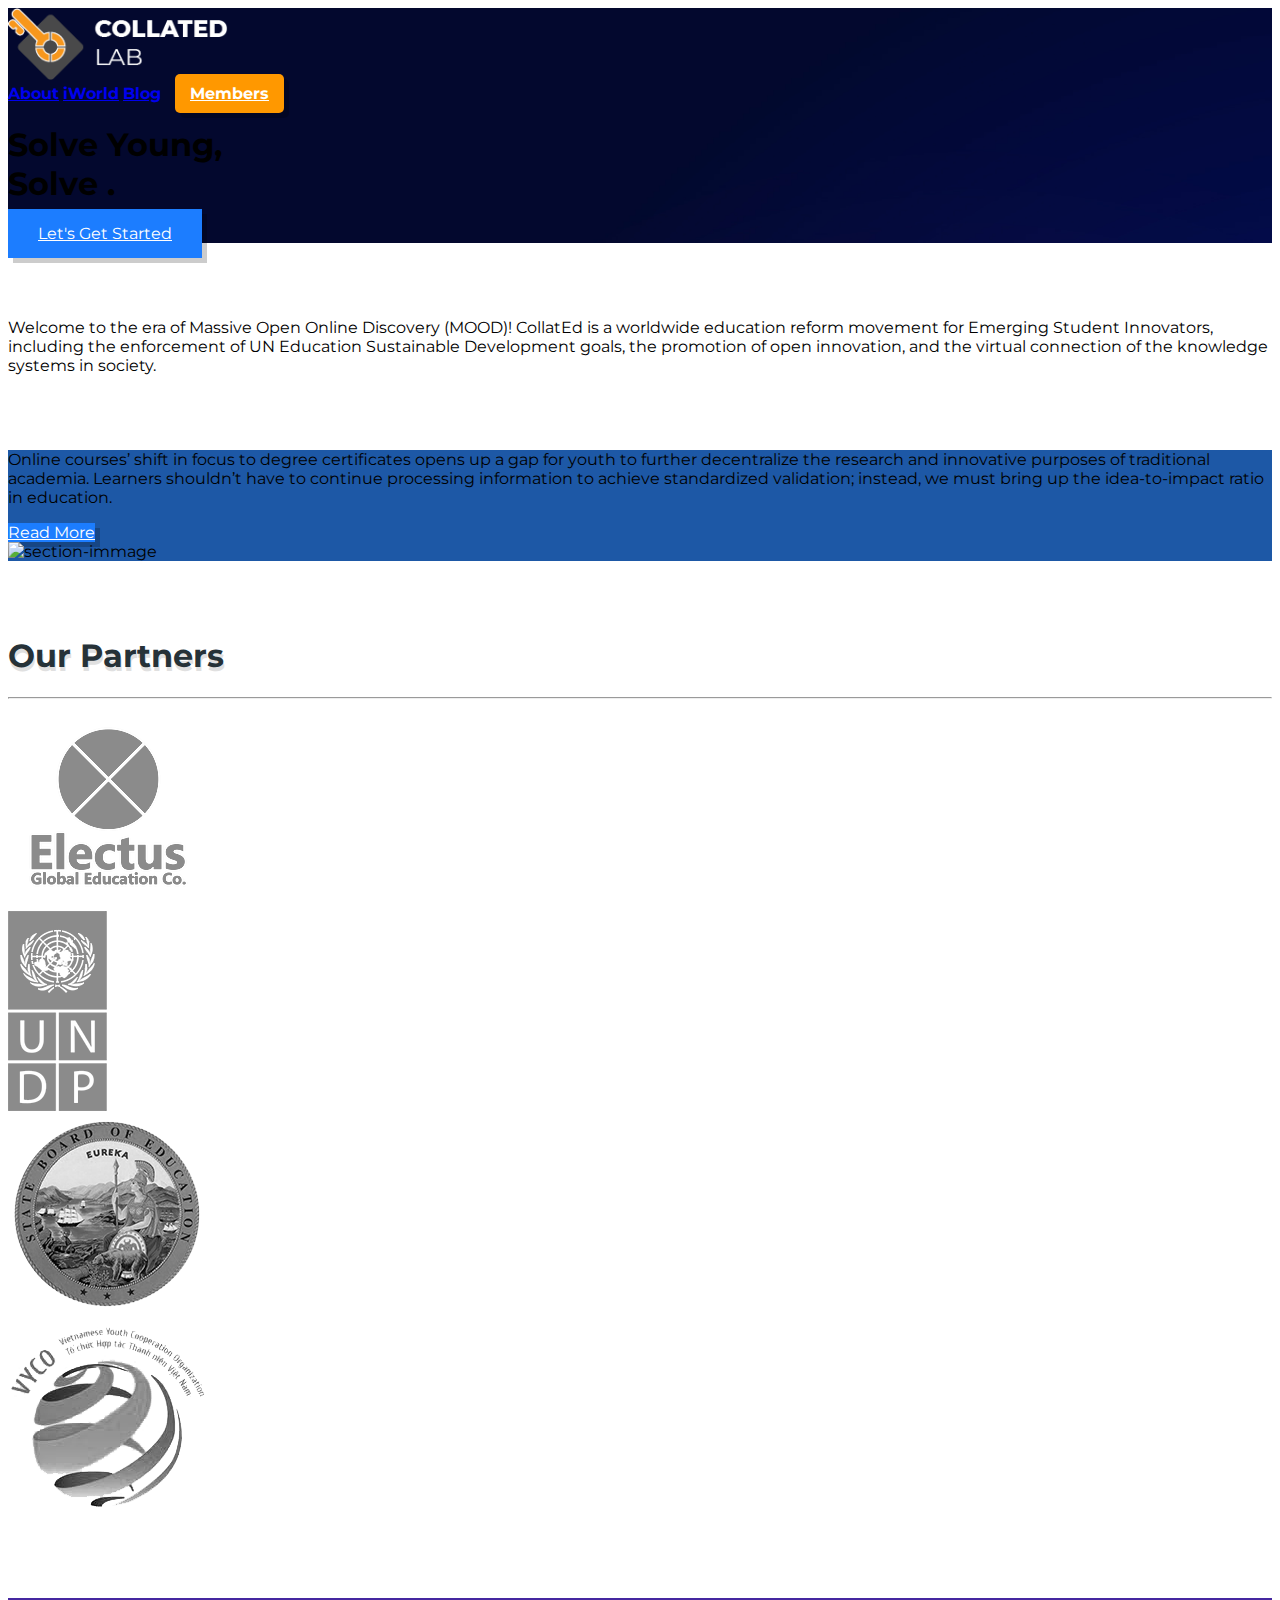
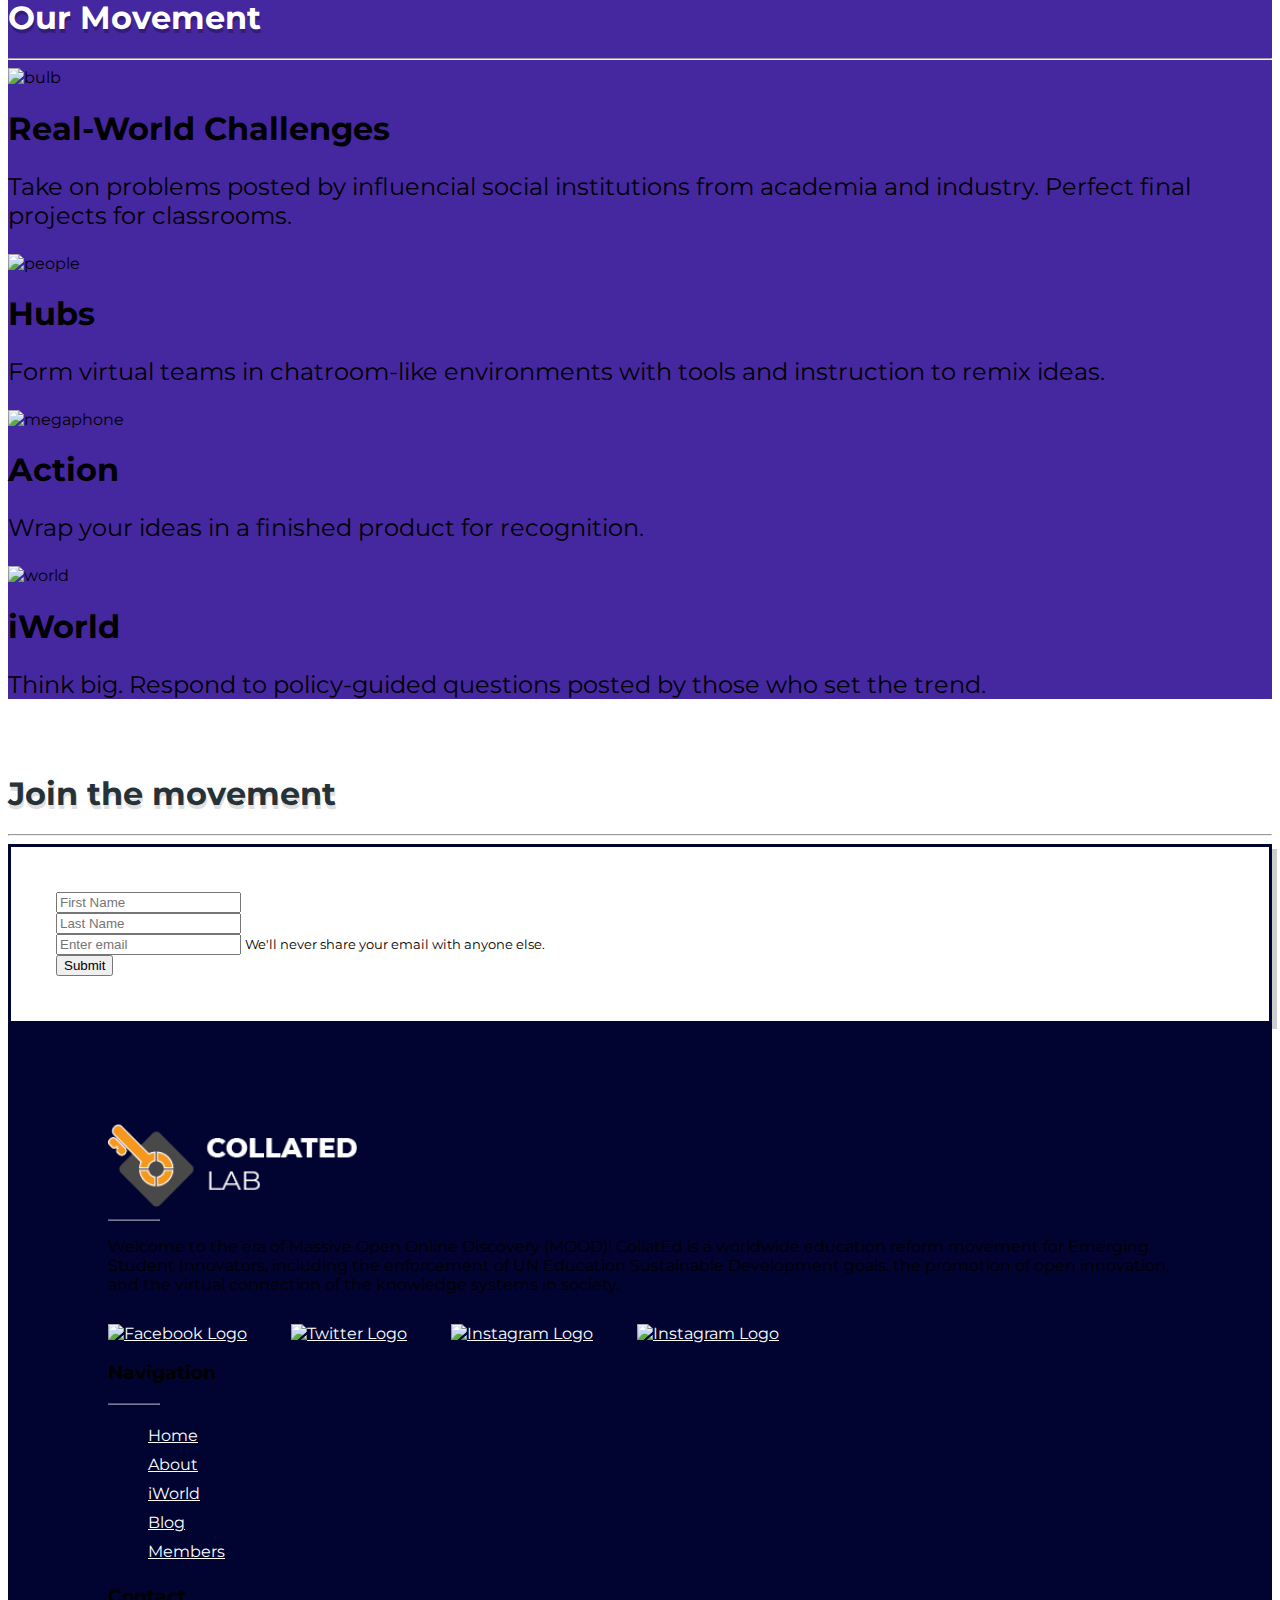
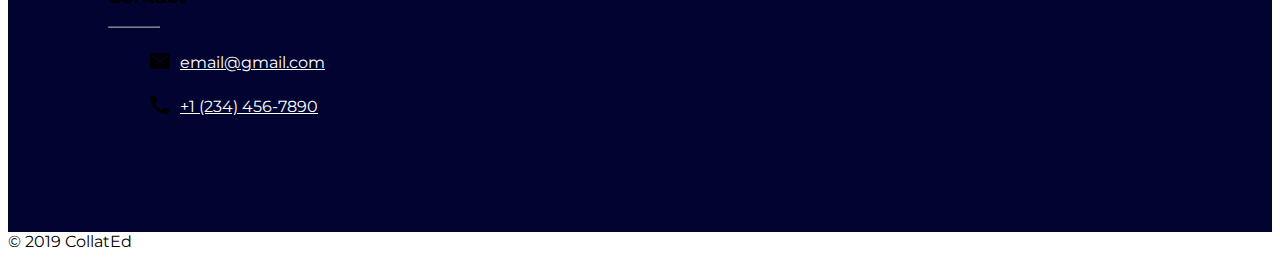
==== commit 6bb0f655: "added about page" ====
--- a/public/index.html
+++ b/public/index.html
@@ -46,198 +46,8 @@
         <div class="container my-3 py-5">
             <h1 class="display-1 text-white">Solve Young,<br>Solve <span id="typed"></span>.</h1>
             <a class="btn btn-raised btn-lg" href="#" id="btn-started">Let's Get Started</a>
-            <!-- <img src="images/jumbotron_img.svg" alt="jumbotron image" id="jumbotron-img"> -->
         </div>
     </div>
-
-    <!-- <section class="container" id="stats">
-        <div class="row">
-            <div class="col-6 pr-5">
-                <div class="first-stat">
-                    <h1 class="display-1 section-heading-light">47%</h1>
-                    <p class="lead">Increase in young people who voted in the midterms since 2014</p>
-                </div>
-                <div class="second-stat">
-                    <h1 class="display-1 section-heading-light">200+</h1>
-                    <p class="lead">Mayors who joined Mayors For Our Lives to help get 800,000 people registered on National Voter Registration Day, an all-time record</p>
-                </div>
-            </div>
-            <div class="col-6 pl-5">
-                <svg id="graph" version="1.1" xmlns="http://www.w3.org/2000/svg" xmlns:xlink="http://www.w3.org/1999/xlink" x="0px" y="0px" viewBox="0 0 396.2 274.4" style="visibility: visible; opacity: 1; transform: matrix(1, 0, 0, 1, 0, 0);" xml:space="preserve">
-                    <style type="text/css">
-                        #graph .st0{display:none;}
-                        #graph .st1{display:inline;fill:#CCCCCC;}
-                        #graph .st2{display:none;fill:#CCCCCC;}
-                        #graph .st3{fill:#1D58A6;}
-                        #graph .st4{fill:#FFFFFF;stroke:#1C7DFF;stroke-miterlimit:10;}
-                        #graph .st5{fill:#EE404D;stroke:#1C7DFF;stroke-miterlimit:10;}
-                        #graph .st6{fill:#164686;}
-                        #graph .st7{fill:none;}
-                        #graph .st8{fill:#2C2C2C;}
-                        #graph .st9{font-family:'Molot';}
-                        #graph .st10{font-size:22.2097px;}
-                        #graph .st11{font-size:18.2904px;}
-                        #graph .st12{font-size:19.5968px;}
-                        #graph .st13{font-size:15.6775px;}
-                        #graph .st14{font-family:'Barlow-Bold';}
-                        #graph .st15{font-size:10.4516px;}
-                        #graph .st16{font-size:14px;}
-                    </style>
-                    <g id="OBJECTS">
-                        <g>
-                            <g>
-                                <g class="st0">
-                                    <rect x="61.5" y="67" class="st1" width="0.9" height="156.6"></rect>
-                                </g>
-                                <g class="st0">
-                                    <rect x="33.2" y="66.1" class="st1" width="361.5" height="0.9"></rect>
-                                </g>
-                                <g class="st0">
-                                    <rect x="33.2" y="85.9" class="st1" width="361.5" height="0.9"></rect>
-                                </g>
-                                <g class="st0">
-                                    <rect x="33.2" y="106" class="st1" width="361.5" height="0.9"></rect>
-                                </g>
-                                <g class="st0">
-                                    <rect x="33.2" y="125.7" class="st1" width="361.5" height="0.9"></rect>
-                                </g>
-                                <g class="st0">
-                                    <rect x="33.2" y="145.3" class="st1" width="361.5" height="0.9"></rect>
-                                </g>
-                                <g class="st0">
-                                    <rect x="33.2" y="165.1" class="st1" width="361.5" height="0.9"></rect>
-                                </g>
-                                <g class="st0">
-                                    <rect x="33.2" y="185.2" class="st1" width="361.5" height="0.9"></rect>
-                                </g>
-                                <g class="st0">
-                                    <rect x="33.2" y="204.9" class="st1" width="361.5" height="0.9"></rect>
-                                </g>
-                                <g class="st0">
-                                    <rect x="113.5" y="67" class="st1" width="0.9" height="156.6"></rect>
-                                </g>
-                                <g class="st0">
-                                    <rect x="166.2" y="67" class="st1" width="0.9" height="156.6"></rect>
-                                </g>
-                                <g class="st0">
-                                    <rect x="218.3" y="67" class="st1" width="0.9" height="156.6"></rect>
-                                </g>
-                                <g class="st0">
-                                    <rect x="268.9" y="67" class="st1" width="0.9" height="156.6"></rect>
-                                </g>
-                                <g class="st0">
-                                    <rect x="320.9" y="67" class="st1" width="0.9" height="156.6"></rect>
-                                </g>
-                                <g>
-                                    <rect x="373.7" y="67" class="st2" width="0.9" height="156.6"></rect>
-                                    <g>
-                                        <polygon class="st3" points="374.6,103.8 321.8,144.5 269.4,146.6 218.5,130.9 166.2,146.6 114.2,147.1 61.9,138.8 61.9,137.2 
-                                            114.1,145.3 166,144.8 218.5,129.1 269.4,144.9 321.8,142.5 374.6,101.3 					" data-svg-origin="61.900001525878906 101.30000305175781" style="opacity: 1;" transform="matrix(1,0,0,1,0,0)"></polygon>
-                                    </g>
-                                </g>
-                                <g>
-                                    <g>
-                                        <path class="st4" d="M65.3,138c0,1.9-1.5,3.4-3.4,3.4s-3.4-1.5-3.4-3.4s1.5-3.4,3.4-3.4C63.8,134.6,65.3,136.1,65.3,138z"></path>
-                                        <path class="st5" d="M61.9,141.9c-2.2,0-3.9-1.8-3.9-3.9c0-2.2,1.8-3.9,3.9-3.9c2.1,0,3.9,1.8,3.9,3.9
-                                            C65.9,140.2,64.1,141.9,61.9,141.9z M61.9,135.2c-1.5,0-2.8,1.2-2.8,2.8s1.2,2.8,2.8,2.8c1.5,0,2.8-1.2,2.8-2.8
-                                            S63.5,135.2,61.9,135.2z"></path>
-                                    </g>
-                                    <g>
-                                        <circle class="st4" cx="374.1" cy="104" r="3.4"></circle>
-                                        <path class="st5" d="M374.1,107.9c-2.2,0-3.9-1.8-3.9-3.9c0-2.2,1.8-3.9,3.9-3.9c2.2,0,3.9,1.8,3.9,3.9
-                                            C378.1,106.1,376.3,107.9,374.1,107.9z M374.1,101.2c-1.5,0-2.8,1.2-2.8,2.8c0,1.5,1.2,2.8,2.8,2.8c1.5,0,2.8-1.2,2.8-2.8
-                                            C376.9,102.4,375.6,101.2,374.1,101.2z"></path>
-                                    </g>
-                                    <g>
-                                        <path class="st4" d="M221.6,130c0,1.9-1.5,3.4-3.4,3.4s-3.4-1.5-3.4-3.4s1.5-3.4,3.4-3.4S221.6,128.1,221.6,130z"></path>
-                                        <path class="st5" d="M218.3,133.9c-2.2,0-3.9-1.8-3.9-3.9c0-2.2,1.8-3.9,3.9-3.9c2.2,0,3.9,1.8,3.9,3.9
-                                            C222.2,132.2,220.4,133.9,218.3,133.9z M218.3,127.2c-1.5,0-2.8,1.2-2.8,2.8s1.2,2.8,2.8,2.8c1.5,0,2.8-1.2,2.8-2.8
-                                            S219.8,127.2,218.3,127.2z"></path>
-                                    </g>
-                                    <g>
-                                        <circle class="st4" cx="321.8" cy="143.5" r="3.4"></circle>
-                                        <path class="st5" d="M321.8,147.5c-2.2,0-3.9-1.8-3.9-3.9s1.8-3.9,3.9-3.9c2.2,0,3.9,1.8,3.9,3.9S324,147.5,321.8,147.5z
-                                            M321.8,140.7c-1.5,0-2.8,1.2-2.8,2.8s1.2,2.8,2.8,2.8c1.5,0,2.8-1.2,2.8-2.8S323.3,140.7,321.8,140.7z"></path>
-                                    </g>
-                                    <g>
-                                        <path class="st4" d="M272.7,145.8c0,1.9-1.5,3.4-3.4,3.4s-3.4-1.5-3.4-3.4s1.5-3.4,3.4-3.4
-                                            C271.2,142.4,272.7,143.9,272.7,145.8z"></path>
-                                        <path class="st5" d="M269.4,149.7c-2.2,0-3.9-1.8-3.9-3.9c0-2.2,1.8-3.9,3.9-3.9c2.2,0,3.9,1.8,3.9,3.9
-                                            S271.5,149.7,269.4,149.7z M269.4,143c-1.5,0-2.8,1.2-2.8,2.8s1.2,2.8,2.8,2.8c1.5,0,2.8-1.2,2.8-2.8S270.9,143,269.4,143z"></path>
-                                    </g>
-                                    <g>
-                                        <path class="st4" d="M117.7,146.2c0,1.9-1.5,3.4-3.4,3.4s-3.4-1.5-3.4-3.4s1.5-3.4,3.4-3.4S117.7,144.3,117.7,146.2z"></path>
-                                        <path class="st5" d="M114.4,150.1c-2.2,0-3.9-1.8-3.9-3.9c0-2.2,1.8-3.9,3.9-3.9c2.2,0,3.9,1.8,3.9,3.9
-                                            C118.3,148.4,116.5,150.1,114.4,150.1z M114.4,143.4c-1.5,0-2.8,1.2-2.8,2.8c0,1.5,1.2,2.8,2.8,2.8c1.5,0,2.8-1.2,2.8-2.8
-                                            C117.1,144.7,115.9,143.4,114.4,143.4z"></path>
-                                    </g>
-                                    <g>
-                                        <circle class="st4" cx="166.2" cy="145.8" r="3.4"></circle>
-                                        <path class="st5" d="M166.2,149.7c-2.2,0-3.9-1.8-3.9-3.9c0-2.2,1.8-3.9,3.9-3.9c2.2,0,3.9,1.8,3.9,3.9
-                                            C170.2,147.9,168.4,149.7,166.2,149.7z M166.2,143c-1.5,0-2.8,1.2-2.8,2.8c0,1.5,1.2,2.8,2.8,2.8c1.5,0,2.8-1.2,2.8-2.8
-                                            S167.8,143,166.2,143z"></path>
-                                    </g>
-                                </g>
-                            </g>
-                            <g>
-                                <polyline class="st6" points="30.7,63.5 33.1,63.5 33.1,221.2 394.7,221.2 394.7,223.6 30.7,223.6 			"></polyline>
-                            </g>
-                        </g>
-                    </g>
-                    <g id="TEXT">
-                        <rect x="49.8" y="3.3" class="st7" width="300.9" height="43.8"></rect>
-                        <text transform="matrix(1 0 0 1 68.4811 18.8781)" class="st8 st9 st10">Midterm</text>
-                        <text transform="matrix(1 0 0 1 159.9811 18.8781)" class="st8 st9 st11"> </text>
-                        <text transform="matrix(1 0 0 1 168.9811 18.8781)" class="st8 st9 st10">Youth</text>
-                        <text transform="matrix(1 0 0 1 233.4811 18.8781)" class="st8 st9 st11"> </text>
-                        <text transform="matrix(1 0 0 1 242.4811 18.8781)" class="st8 st9 st10">Turnout</text>
-                        <text transform="matrix(1 0 0 1 332.0811 18.8781)" class="st8 st9 st12"> </text>
-                        <text transform="matrix(1 0 0 1 160.8811 38.4781)" class="st8 st9 st13">(1994-2018)</text>
-                        <rect x="79.5" y="259.6" class="st7" width="241.6" height="11.1"></rect>
-                        <text transform="matrix(1 0 0 1 132.5182 270.6086)" class="st8 st14 st13">Day-After Estimate</text>
-                        <rect x="46.5" y="233.7" class="st7" width="30.9" height="11.3"></rect>
-                        <text transform="matrix(1 0 0 1 51.4483 241.0041)" class="st8 st14 st15">1994</text>
-                        <rect x="98.5" y="233.7" class="st7" width="30.9" height="11.3"></rect>
-                        <text transform="matrix(1 0 0 1 103.7882 241.0041)" class="st8 st14 st15">1998</text>
-                        <rect x="150.8" y="233.7" class="st7" width="30.9" height="11.3"></rect>
-                        <text transform="matrix(1 0 0 1 154.4405 241.0041)" class="st8 st14 st15">2002</text>
-                        <rect x="202.8" y="233.7" class="st7" width="30.9" height="11.3"></rect>
-                        <text transform="matrix(1 0 0 1 206.566 241.0041)" class="st8 st14 st15">2006</text>
-                        <rect x="253.5" y="233.7" class="st7" width="30.9" height="11.3"></rect>
-                        <text transform="matrix(1 0 0 1 258.2711 241.0041)" class="st8 st14 st15">2010</text>
-                        <rect x="305.8" y="233.7" class="st7" width="30.9" height="11.3"></rect>
-                        <text transform="matrix(1 0 0 1 310.4019 241.0041)" class="st8 st14 st15">2014</text>
-                        <rect x="357.8" y="233.7" class="st7" width="30.9" height="11.3"></rect>
-                        <text transform="matrix(1 0 0 1 362.7418 241.0041)" class="st8 st14 st15">2018</text>
-                        <rect y="63.9" class="st7" width="21.1" height="167.3"></rect>
-                        <text transform="matrix(1 0 0 1 0.2023 71.2248)" class="st8 st14 st15">40%</text>
-                        <text transform="matrix(1 0 0 1 1.2023 90.8248)" class="st8 st14 st15">35%</text>
-                        <text transform="matrix(1 0 0 1 0.9023 110.4248)" class="st8 st14 st15">30%</text>
-                        <text transform="matrix(1 0 0 1 1.0023 130.0248)" class="st8 st14 st15">25%</text>
-                        <text transform="matrix(1 0 0 1 0.7023 149.6248)" class="st8 st14 st15">20%</text>
-                        <text transform="matrix(1 0 0 1 3.3023 169.2248)" class="st8 st14 st15">15%</text>
-                        <text transform="matrix(1 0 0 1 3.0023 188.8248)" class="st8 st14 st15">10%</text>
-                        <text transform="matrix(1 0 0 1 6.8023 208.4248)" class="st8 st14 st15">5%</text>
-                        <text transform="matrix(1 0 0 1 15.1023 228.0248)" class="st8 st14 st15">0</text>
-                        <rect x="375.2" y="112.9" class="st7" width="21" height="11.3"></rect>
-                        <text transform="matrix(1 0 0 1 363.7415 93.8249)" class="st6 st14 st16">31%</text>
-                        <rect x="319" y="150.1" class="st7" width="30.9" height="11.3"></rect>
-                        <text transform="matrix(1 0 0 1 318.4778 163.4465)" class="st6 st14 st16">21%</text>
-                        <rect x="267.6" y="151.1" class="st7" width="30.9" height="11.3"></rect>
-                        <text transform="matrix(1 0 0 1 265.8272 164.4465)" class="st6 st14 st16">20%</text>
-                        <rect x="214.9" y="137.8" class="st7" width="30.9" height="11.3"></rect>
-                        <text transform="matrix(1 0 0 1 212.9546 151.0815)" class="st6 st14 st16">24%</text>
-                        <rect x="166.2" y="150.1" class="st7" width="30.9" height="11.3"></rect>
-                        <text transform="matrix(1 0 0 1 162.4886 164.4465)" class="st6 st14 st16">20%</text>
-                        <rect x="112.4" y="150.1" class="st7" width="30.9" height="11.3"></rect>
-                        <text transform="matrix(1 0 0 1 109.673 165.4465)" class="st6 st14 st16">20%</text>
-                        <rect x="60.2" y="148.7" class="st7" width="30.9" height="11.3"></rect>
-                        <text transform="matrix(1 0 0 1 57.9998 158.0005)" class="st6 st14 st16">22%</text>
-                    </g>
-                </svg>
-            </div>
-        </div>
-    </section> -->
 
     <section class="container">
         <p class="lead">Welcome to the era of Massive Open Online Discovery (MOOD)! CollatEd is a worldwide education reform movement for Emerging Student Innovators, including the enforcement of UN Education Sustainable Development goals, the promotion of open innovation,
@@ -376,9 +186,9 @@
                     <h3 class="text-white">Contact</h3>
                     <hr class="bg-white mt-4">
                     <ul class="mt-4 px-0 text-white">
-                        <li>
+                        <!-- <li>
                             <p><i class="material-icons">home</i>&nbsp; 1234 N Random St, AZ 12345</p>
-                        </li>
+                        </li> -->
                         <li>
                             <p><i class="material-icons">email</i>&nbsp; <a href="mailto:">email@gmail.com</a></p>
                         </li>
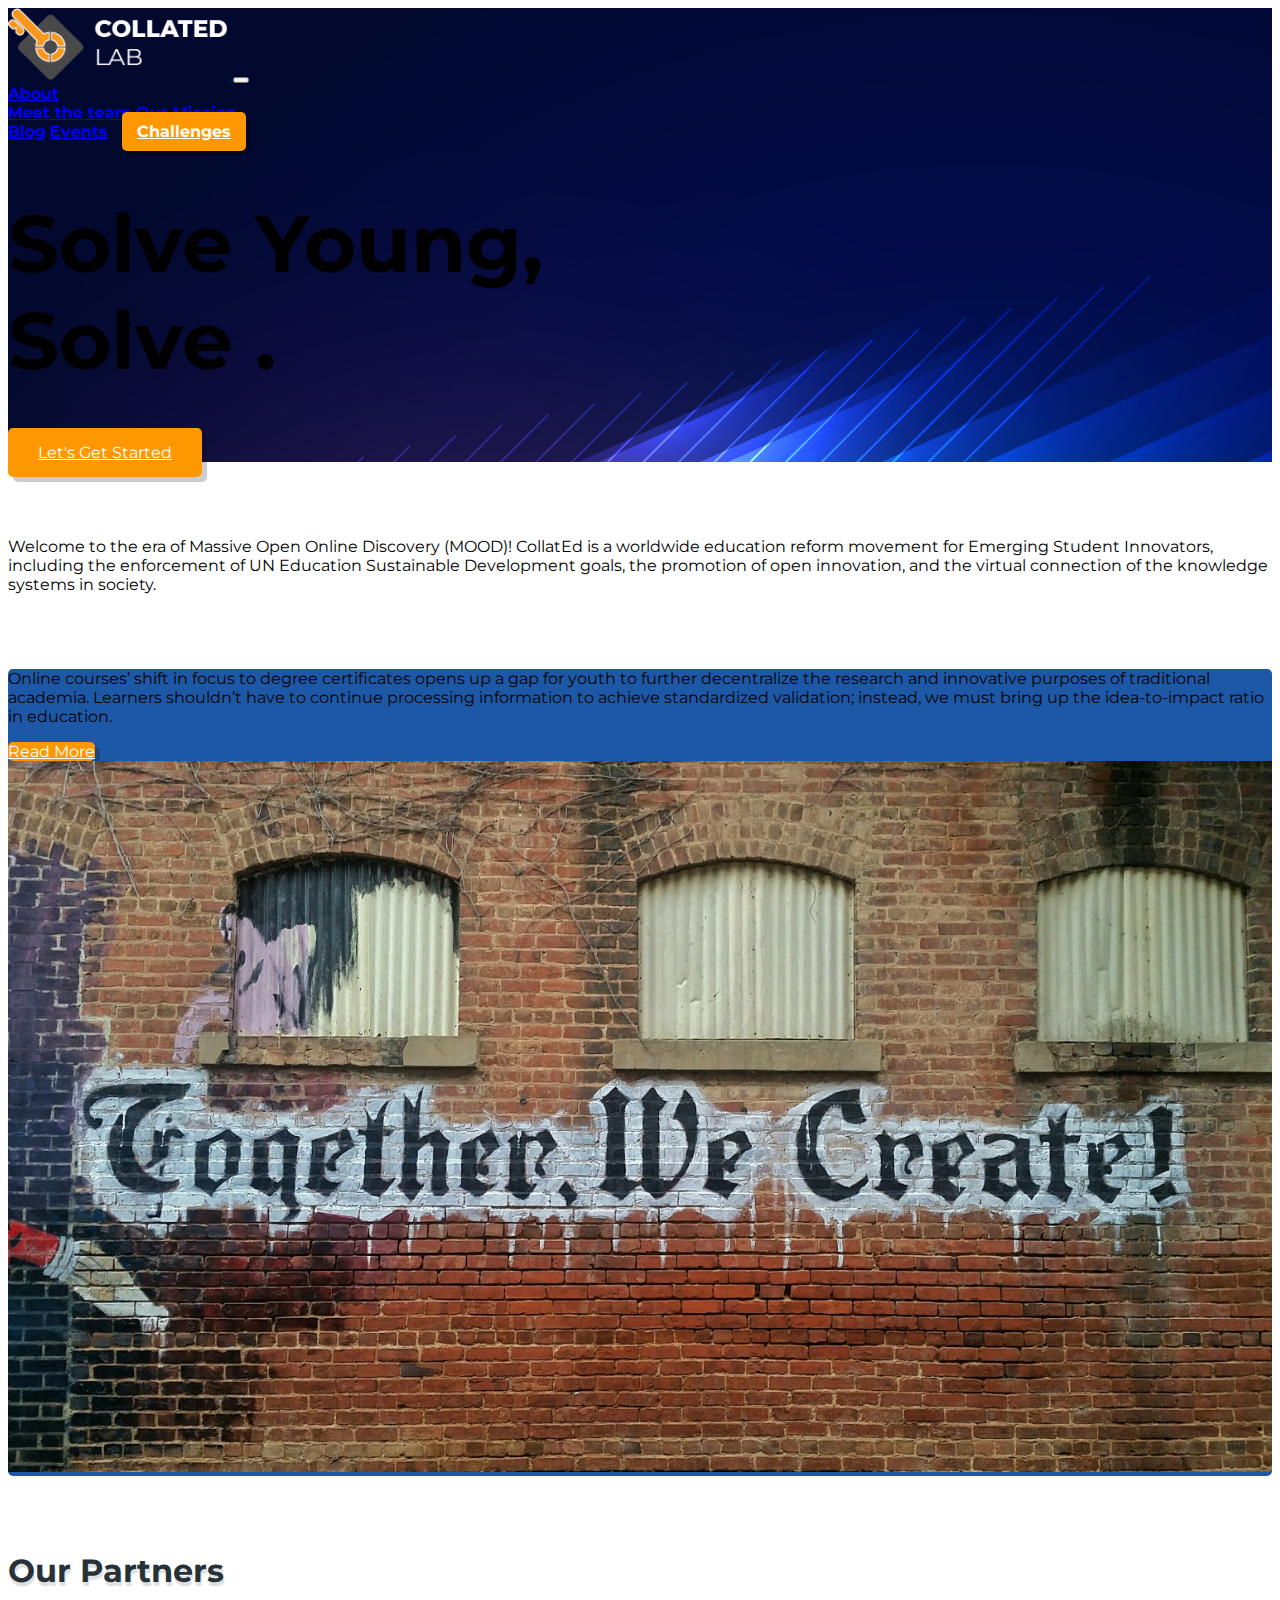
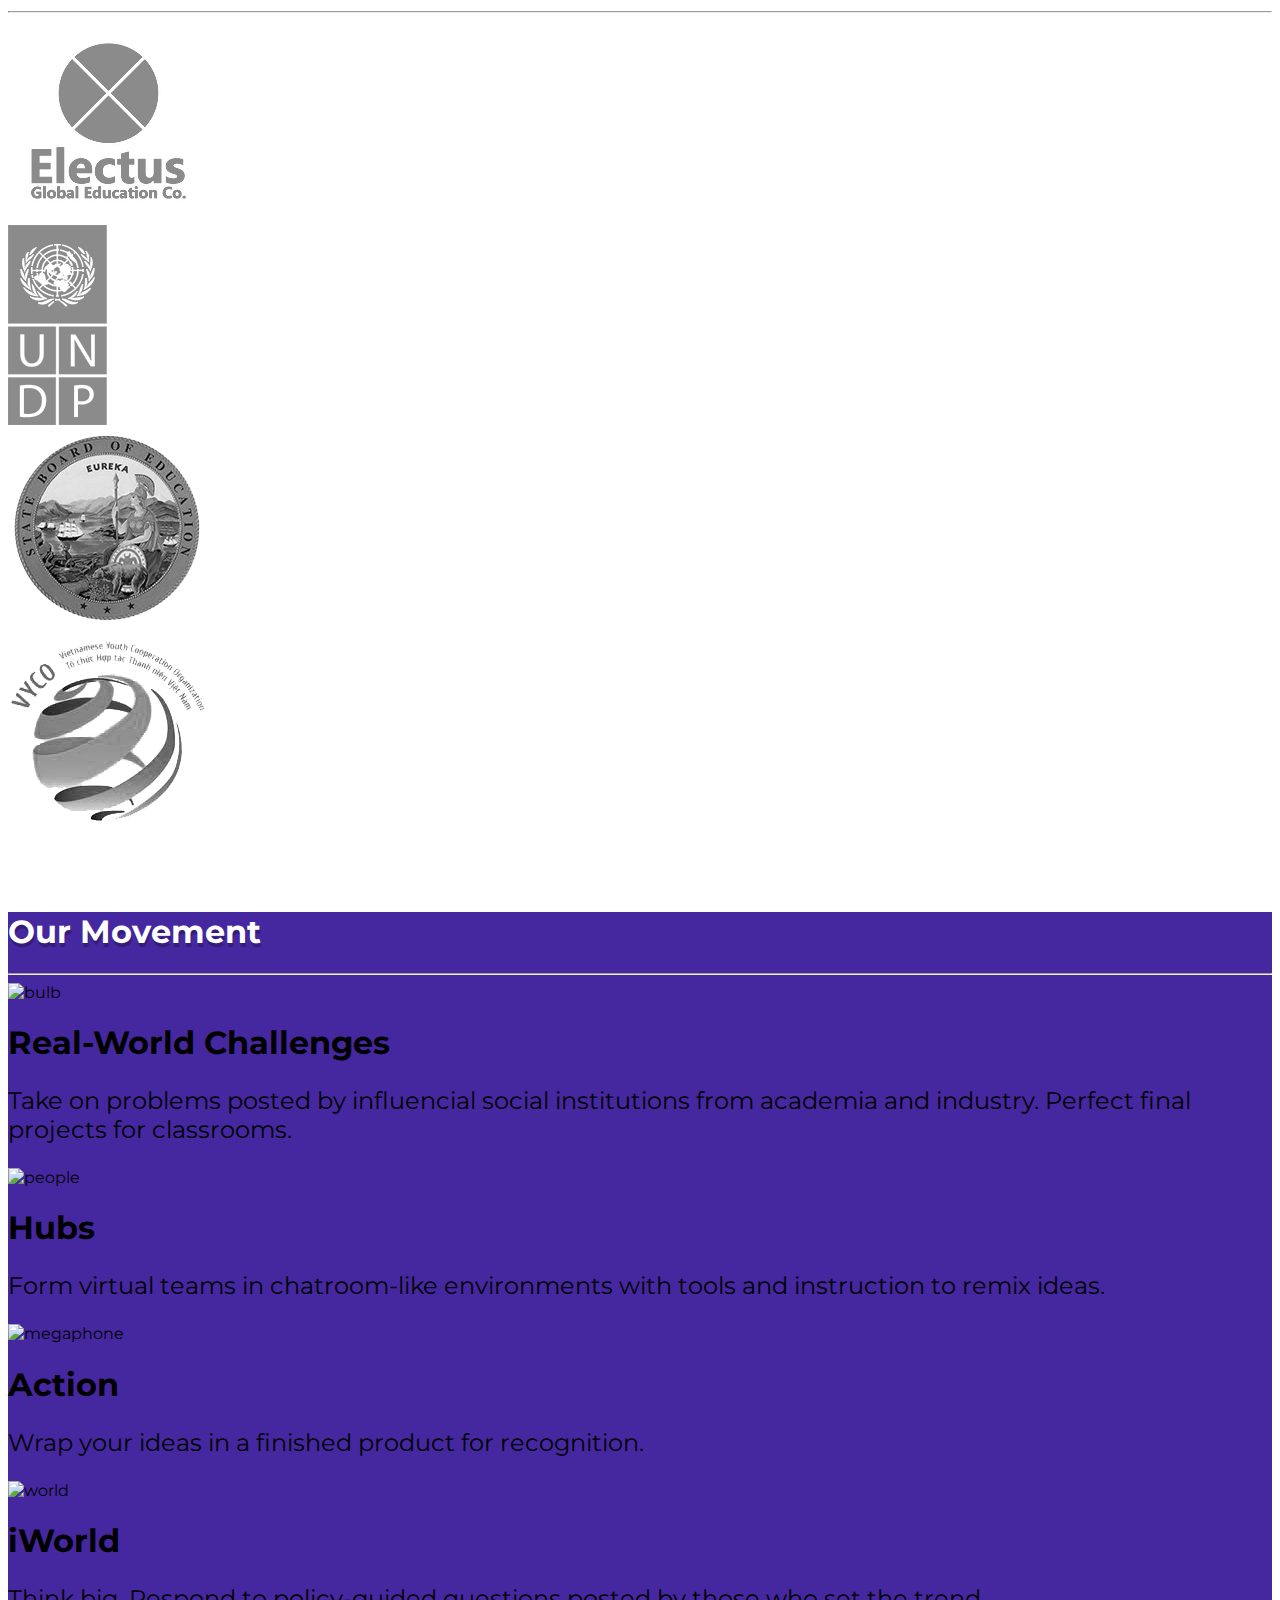
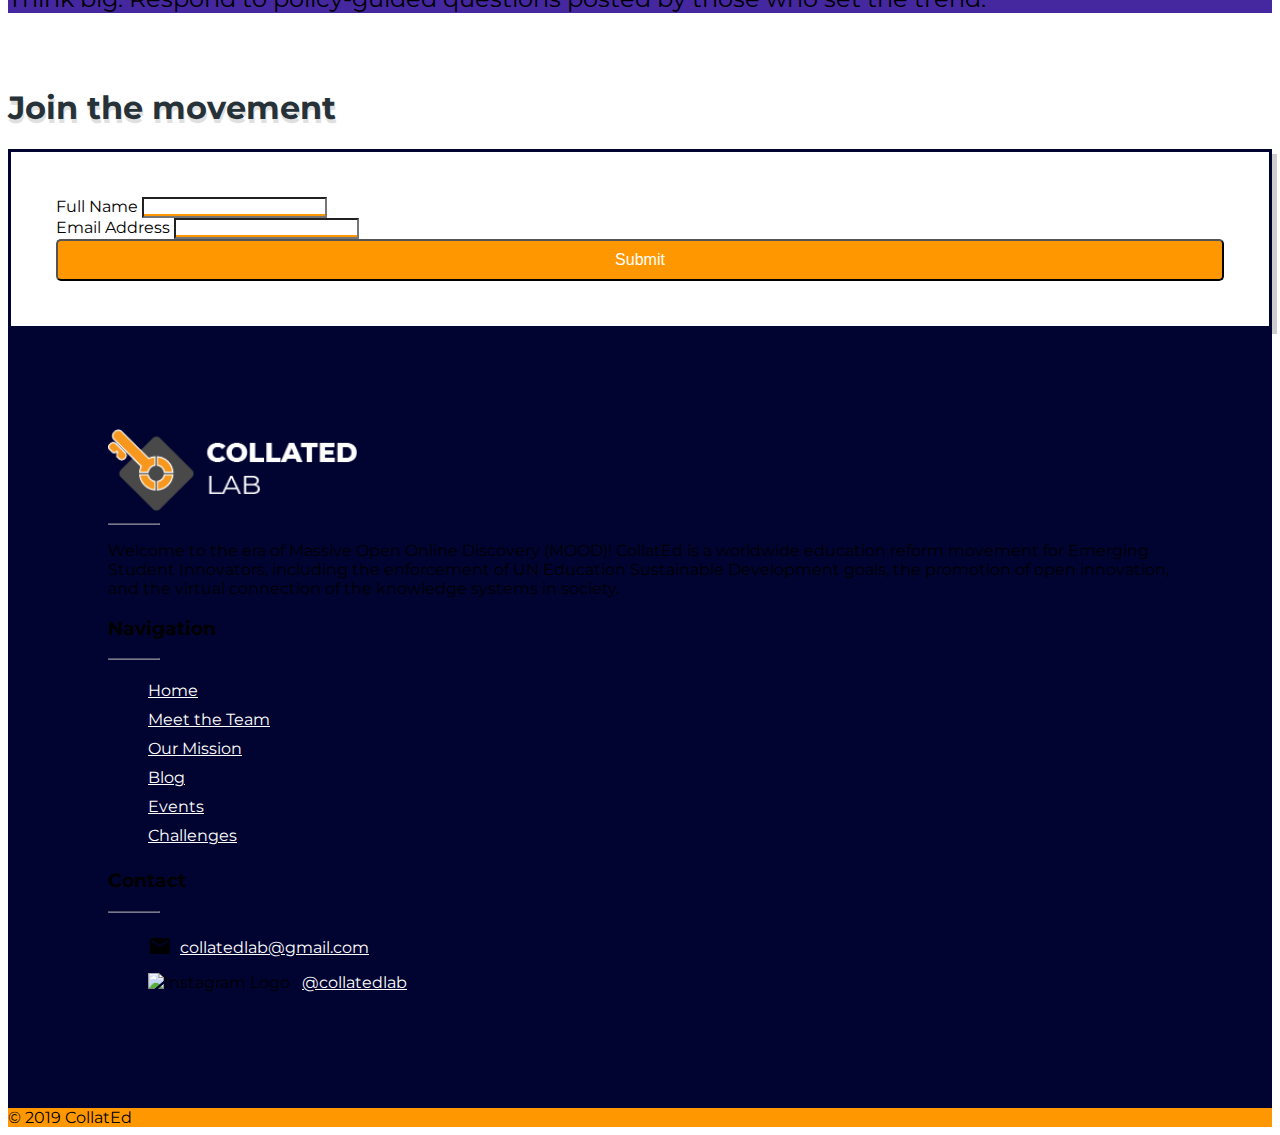
==== commit 45a6388c: "did a lot of stuff" ====
--- a/public/index.html
+++ b/public/index.html
@@ -12,7 +12,9 @@
     <link href="https://fonts.googleapis.com/icon?family=Material+Icons" rel="stylesheet">
 
     <!-- Material Design for Bootstrap CSS -->
-    <link rel="stylesheet" href="https://unpkg.com/bootstrap-material-design@4.1.1/dist/css/bootstrap-material-design.min.css" integrity="sha384-wXznGJNEXNG1NFsbm0ugrLFMQPWswR3lds2VeinahP8N0zJw9VWSopbjv2x7WCvX" crossorigin="anonymous">
+    <link rel="stylesheet"
+        href="https://unpkg.com/bootstrap-material-design@4.1.1/dist/css/bootstrap-material-design.min.css"
+        integrity="sha384-wXznGJNEXNG1NFsbm0ugrLFMQPWswR3lds2VeinahP8N0zJw9VWSopbjv2x7WCvX" crossorigin="anonymous">
 
     <!-- Custom CSS Bootstrap Override -->
     <link rel="stylesheet" href="css/home.css">
@@ -20,6 +22,9 @@
     <!-- Favicon -->
     <link rel="shortcut icon" type="image/png" href="images/favicon.png">
     <script src="https://cdn.jsdelivr.net/npm/typed.js@2.0.9"></script>
+    <script src="https://www.gstatic.com/firebasejs/6.5.0/firebase-app.js"></script>
+    <script src="https://www.gstatic.com/firebasejs/6.5.0/firebase-firestore.js"></script>
+
     <title>Collated Lab | Home</title>
 </head>
 
@@ -35,22 +40,33 @@
                 </button>
                 <div class="collapse navbar-collapse justify-content-end" id="mainNav">
                     <div class="navbar-nav">
-                        <a class="nav-item nav-link" href="about.html">About</a>
-                        <a class="nav-item nav-link" href="about.html">iWorld</a>
-                        <a class="nav-item nav-link" href="about.html">Blog</a>
-                        <a class="nav-item nav-link btn btn-raised" href="#" id="btn-signup" data-toggle="modal" data-target="#authModal">Members</a>
+                        <!-- <a class="nav-item nav-link" href="about.html">About</a> -->
+                        <div class="nav-item dropdown">
+                            <a class="nav-link dropdown-toggle" data-toggle="dropdown" href="#" role="button"
+                                aria-haspopup="true" aria-expanded="false">About</a>
+                            <div class="dropdown-menu" id="dropdown-nav">
+                                <a class="dropdown-item" href="team.html">Meet the team</a>
+                                <a class="dropdown-item" href="mission.html">Our Mission</a>
+                            </div>
+                        </div>
+                        <a class="nav-item nav-link" href="blog.html">Blog</a>
+                        <a class="nav-item nav-link" href="events.html">Events</a>
+                        <a class="nav-item nav-link btn btn-raised" href="challenges.html"
+                            id="btn-signup">Challenges</a>
                     </div>
                 </div>
             </div>
         </nav>
         <div class="container my-3 py-5">
             <h1 class="display-1 text-white">Solve Young,<br>Solve <span id="typed"></span>.</h1>
-            <a class="btn btn-raised btn-lg" href="#" id="btn-started">Let's Get Started</a>
+            <a class="btn btn-raised btn-lg" href="challenges.html" id="btn-started">Let's Get Started</a>
         </div>
     </div>
 
     <section class="container">
-        <p class="lead">Welcome to the era of Massive Open Online Discovery (MOOD)! CollatEd is a worldwide education reform movement for Emerging Student Innovators, including the enforcement of UN Education Sustainable Development goals, the promotion of open innovation,
+        <p class="lead">Welcome to the era of Massive Open Online Discovery (MOOD)! CollatEd is a worldwide education
+            reform movement for Emerging Student Innovators, including the enforcement of UN Education Sustainable
+            Development goals, the promotion of open innovation,
             and the virtual connection of the knowledge systems in society.</p>
     </section>
 
@@ -58,12 +74,14 @@
         <div class="row">
             <div class="col-6 py-5 px-5">
                 <!-- <h1 class="display-2 section-heading-dark">PASS UNIVERSAL BACKGROUND CHECKS</h1> -->
-                <p class="lead text-white mt-4">Online courses’ shift in focus to degree certificates opens up a gap for youth to further decentralize the research and innovative purposes of traditional academia. Learners shouldn’t have to continue processing information to achieve
+                <p class="lead text-white mt-4">Online courses’ shift in focus to degree certificates opens up a gap for
+                    youth to further decentralize the research and innovative purposes of traditional academia. Learners
+                    shouldn’t have to continue processing information to achieve
                     standardized validation; instead, we must bring up the idea-to-impact ratio in education.</p>
-                <a class="btn btn-raised btn-lg mt-5" href="#" id="btn-sign">Read More</a>
+                <a class="btn btn-raised btn-lg mt-5" href="mission.html" id="btn-sign">Read More</a>
             </div>
             <div class="col-6 p-0 m-0">
-                <img width="100%" src="https://marchforourlives.com/wp-content/uploads/2019/02/MOFL_032418CK-0836-1600x925.jpg" alt="section-immage">
+                <img width="100%" src="images/Collated front.jpg" alt="section-immage">
             </div>
         </div>
     </section>
@@ -73,16 +91,27 @@
         <hr>
         <div class="row">
             <div class="col-xs-6 col-sm-6 col-md-6 col-lg-3 text-center">
-                <a href="https://www.crunchbase.com/organization/electus-global-education-co-inc#section-overview" target="_blank"><img src="images/partner_1_before.png" alt="partner 1 logo" onmouseover="this.src='images/partner_1_after.png'" onmouseout="this.src='images/partner_1_before.png'"></a>
+                <a href="https://www.crunchbase.com/organization/electus-global-education-co-inc#section-overview"
+                    target="_blank"><img src="images/partner_1_before.png" alt="partner 1 logo"
+                        onmouseover="this.src='images/partner_1_after.png'"
+                        onmouseout="this.src='images/partner_1_before.png'"></a>
             </div>
             <div class="col-xs-6 col-sm-6 col-md-6 col-lg-3 text-center">
-                <a href="https://www.undp.org/content/undp/en/home.html" target="_blank"><img src="images/partner_2_before.png" alt="partner 2 logo" onmouseover="this.src='images/partner_2_after.png'" onmouseout="this.src='images/partner_2_before.png'"></a>
+                <a href="https://www.undp.org/content/undp/en/home.html" target="_blank"><img
+                        src="images/partner_2_before.png" alt="partner 2 logo"
+                        onmouseover="this.src='images/partner_2_after.png'"
+                        onmouseout="this.src='images/partner_2_before.png'"></a>
             </div>
             <div class="col-xs-6 col-sm-6 col-md-6 col-lg-3 text-center">
-                <a href="https://www.cde.ca.gov/be/" target="_blank"><img src="images/partner_3_before.png" alt="partner 3 logo" onmouseover="this.src='images/partner_3_after.png'" onmouseout="this.src='images/partner_3_before.png'"></a>
+                <a href="https://www.cde.ca.gov/be/" target="_blank"><img src="images/partner_3_before.png"
+                        alt="partner 3 logo" onmouseover="this.src='images/partner_3_after.png'"
+                        onmouseout="this.src='images/partner_3_before.png'"></a>
             </div>
             <div class="col-xs-6 col-sm-6 col-md-6 col-lg-3 text-center">
-                <a href="https://www.linkedin.com/company/vietnamese-youth-cooperation-organization" target="_blank"><img src="images/partner_4_before.png" alt="partner 4 logo" onmouseover="this.src='images/partner_4_after.png'" onmouseout="this.src='images/partner_4_before.png'"></a>
+                <a href="https://www.linkedin.com/company/vietnamese-youth-cooperation-organization"
+                    target="_blank"><img src="images/partner_4_before.png" alt="partner 4 logo"
+                        onmouseover="this.src='images/partner_4_after.png'"
+                        onmouseout="this.src='images/partner_4_before.png'"></a>
             </div>
         </div>
     </section>
@@ -97,7 +126,8 @@
                 </div>
                 <div class="col-10 text-white" id="movement-text">
                     <h1>Real-World Challenges</h1>
-                    <p>Take on problems posted by influencial social institutions from academia and industry. Perfect final projects for classrooms.</p>
+                    <p>Take on problems posted by influencial social institutions from academia and industry. Perfect
+                        final projects for classrooms.</p>
                 </div>
             </div>
             <div class="row my-5">
@@ -130,24 +160,18 @@
         </div>
     </section>
 
-    <section class="container">
+    <section class="container mb-5">
         <h1 class="display-2 section-heading-light">Join the movement</h1>
-        <hr>
-        <form class="my-5">
-            <div class="row form-group px-3">
-                <div class="col-6 py-3">
-                    <input type="name" class="form-control" id="exampleInputEmail1" aria-describedby="emailHelp" placeholder="First Name">
-                </div>
-                <div class="col-6 py-3">
-                    <input type="name" class="form-control" id="exampleInputEmail1" aria-describedby="emailHelp" placeholder="Last Name">
-                </div>
-            </div>
-            <div class="form-group px-3 py-3">
-                <input type="email" class="form-control" id="exampleInputEmail1" aria-describedby="emailHelp" placeholder="Enter email">
-                <small id="emailHelp" class="form-text text-muted">We'll never share your email with anyone
-                    else.</small>
-            </div>
-            <button type="submit" class="btn btn-primary py-3">Submit</button>
+        <form class="row" id="join-form">
+            <div class="form-group pl-0 bmd-form-group col-6">
+                <label for="name" class="bmd-label-floating">Full Name</label>
+                <input type="text" class="form-control" id="name">
+            </div>
+            <div class="form-group pl-0 bmd-form-group col-6">
+                <label for="email" class="bmd-label-floating">Email Address</label>
+                <input type="email" class="form-control" id="email">
+            </div>
+            <button type="submit" class="btn btn-raised mt-5 btn-submit">Submit</button>
         </form>
     </section>
 
@@ -158,16 +182,31 @@
                     <img src="images/logo_light.png" alt="logo" id="foot-logo">
                     <hr class="bg-white mt-4">
                     <p class="my-4 text-white">
-                        Welcome to the era of Massive Open Online Discovery (MOOD)! CollatEd is a worldwide education reform movement for Emerging Student Innovators, including the enforcement of UN Education Sustainable Development goals, the promotion of open innovation, and
+                        Welcome to the era of Massive Open Online Discovery (MOOD)! CollatEd is a worldwide education
+                        reform movement for Emerging Student Innovators, including the enforcement of UN Education
+                        Sustainable Development goals, the promotion of open innovation, and
                         the virtual connection of the knowledge systems in society.
                     </p>
-                    <div class="social">
-                        <!--Links to four of our Social Media accounts. Through Social Media users can reach us quickly and also keep updated with new features and promotional offers we post online-->
-                        <a href="https://facebook.com/paolettis.kitchen.7" class="sociallogo" target="_blank" style="padding-left: 0"><img src="https://png.icons8.com/ios/36/ffffff/facebook.png" alt="Facebook Logo" onmouseover="this.src='https://png.icons8.com/ios/36/00e676/facebook.png'" onmouseout="this.src='https://png.icons8.com/ios/36/ffffff/facebook.png'"></a>
-                        <a href="https://twitter.com/KitchenPaoletti" class="sociallogo" target="_blank"><img src="https://png.icons8.com/ios/36/ffffff/twitter.png" alt="Twitter Logo" onmouseover="this.src='https://png.icons8.com/ios/36/00e676/twitter.png'" onmouseout="this.src='https://png.icons8.com/ios/36/ffffff/twitter.png'"></a>
-                        <a href="https://www.instagram.com/paolettiskitchenofficial/" class="sociallogo" target="_blank"><img src="https://png.icons8.com/ios/36/ffffff/instagram-new.png" alt="Instagram Logo" onmouseover="this.src='https://png.icons8.com/ios/36/00e676/instagram-new.png'" onmouseout="this.src='https://png.icons8.com/ios/36/ffffff/instagram-new.png'"></a>
-                        <a href="https://www.youtube.com/channel/UCetr1ndjTt4md80vra10YCQ?sub_confirmation=1" class="sociallogo" target="_blank"><img src="https://png.icons8.com/ios/36/ffffff/youtube-play.png" alt="Instagram Logo" onmouseover="this.src='https://png.icons8.com/ios/36/00e676/youtube-play.png'" onmouseout="this.src='https://png.icons8.com/ios/36/ffffff/youtube-play.png'"></a>
-                    </div>
+                    <!-- <div class="social">
+                        <a href="https://facebook.com/paolettis.kitchen.7" class="sociallogo" target="_blank"
+                            style="padding-left: 0"><img src="https://png.icons8.com/ios/36/ffffff/facebook.png"
+                                alt="Facebook Logo"
+                                onmouseover="this.src='https://png.icons8.com/ios/36/FF9800/facebook.png'"
+                                onmouseout="this.src='https://png.icons8.com/ios/36/ffffff/facebook.png'"></a>
+                        <a href="https://twitter.com/KitchenPaoletti" class="sociallogo" target="_blank"><img
+                                src="https://png.icons8.com/ios/36/ffffff/twitter.png" alt="Twitter Logo"
+                                onmouseover="this.src='https://png.icons8.com/ios/36/FF9800/twitter.png'"
+                                onmouseout="this.src='https://png.icons8.com/ios/36/ffffff/twitter.png'"></a>
+                        <a href="https://www.instagram.com/collatedlab/" class="sociallogo" target="_blank"><img
+                                src="https://png.icons8.com/ios/36/ffffff/instagram-new.png" alt="Instagram Logo"
+                                onmouseover="this.src='https://png.icons8.com/ios/36/FF9800/instagram-new.png'"
+                                onmouseout="this.src='https://png.icons8.com/ios/36/ffffff/instagram-new.png'"></a>
+                        <a href="https://www.youtube.com/channel/UCetr1ndjTt4md80vra10YCQ?sub_confirmation=1"
+                            class="sociallogo" target="_blank"><img
+                                src="https://png.icons8.com/ios/36/ffffff/youtube-play.png" alt="Instagram Logo"
+                                onmouseover="this.src='https://png.icons8.com/ios/36/FF9800/youtube-play.png'"
+                                onmouseout="this.src='https://png.icons8.com/ios/36/ffffff/youtube-play.png'"></a>
+                    </div> -->
                 </div>
                 <div class="col-3">
                     <div class="links mt-3 ml-3">
@@ -175,10 +214,11 @@
                             <hr class="bg-white mt-4">
                             <ul class="mt-4 px-0">
                                 <li><a href="index.html">Home</a></li>
-                                <li><a href="index.html">About</a></li>
-                                <li><a href="index.html">iWorld</a></li>
-                                <li><a href="index.html">Blog</a></li>
-                                <li><a href="index.html">Members</a></li>
+                                <li><a href="team.html">Meet the Team</a></li>
+                                <li><a href="mission.html">Our Mission</a></li>
+                                <li><a href="blog.html">Blog</a></li>
+                                <li><a href="events.html">Events</a></li>
+                                <li><a href="challenges.html">Challenges</a></li>
                             </ul>
                     </div>
                 </div>
@@ -190,17 +230,23 @@
                             <p><i class="material-icons">home</i>&nbsp; 1234 N Random St, AZ 12345</p>
                         </li> -->
                         <li>
-                            <p><i class="material-icons">email</i>&nbsp; <a href="mailto:">email@gmail.com</a></p>
+                            <p><i class="material-icons">email</i>&nbsp; <a href="mailto:">collatedlab@gmail.com</a></p>
                         </li>
+                        <!-- <li>
+                            <p><i class="material-icons">call</i>&nbsp; <a href="mailto:">+1 (234) 456-7890</a></p>
+                        </li> -->
                         <li>
-                            <p><i class="material-icons">call</i>&nbsp; <a href="mailto:">+1 (234) 456-7890</a></p>
+                            <p><img src="https://png.icons8.com/ios/24/ffffff/instagram-new.png" alt="Instagram Logo" style="padding-left: 0;">
+                                &nbsp;
+                                <a href="https://www.instagram.com/collatedlab/">@collatedlab</a>
+                            </p>
                         </li>
                     </ul>
                 </div>
             </div>
         </div>
     </footer>
-    <div class="container-fluid footer-bottom bg-info">
+    <div class="container-fluid footer-bottom">
         <div class="container text-center text-white">
             © 2019 CollatEd
         </div>
@@ -208,11 +254,17 @@
 
     <!-- Optional JavaScript -->
     <!-- jQuery first, then Popper.js, then Bootstrap JS -->
-    <script src="https://code.jquery.com/jquery-3.2.1.slim.min.js" integrity="sha384-KJ3o2DKtIkvYIK3UENzmM7KCkRr/rE9/Qpg6aAZGJwFDMVNA/GpGFF93hXpG5KkN" crossorigin="anonymous"></script>
-    <script src="https://unpkg.com/popper.js@1.12.6/dist/umd/popper.js" integrity="sha384-fA23ZRQ3G/J53mElWqVJEGJzU0sTs+SvzG8fXVWP+kJQ1lwFAOkcUOysnlKJC33U" crossorigin="anonymous"></script>
-    <script src="https://unpkg.com/bootstrap-material-design@4.1.1/dist/js/bootstrap-material-design.js" integrity="sha384-CauSuKpEqAFajSpkdjv3z9t8E7RlpJ1UP0lKM/+NdtSarroVKu069AlsRPKkFBz9" crossorigin="anonymous"></script>
+    <script src="https://code.jquery.com/jquery-3.2.1.slim.min.js"
+        integrity="sha384-KJ3o2DKtIkvYIK3UENzmM7KCkRr/rE9/Qpg6aAZGJwFDMVNA/GpGFF93hXpG5KkN"
+        crossorigin="anonymous"></script>
+    <script src="https://unpkg.com/popper.js@1.12.6/dist/umd/popper.js"
+        integrity="sha384-fA23ZRQ3G/J53mElWqVJEGJzU0sTs+SvzG8fXVWP+kJQ1lwFAOkcUOysnlKJC33U"
+        crossorigin="anonymous"></script>
+    <script src="https://unpkg.com/bootstrap-material-design@4.1.1/dist/js/bootstrap-material-design.js"
+        integrity="sha384-CauSuKpEqAFajSpkdjv3z9t8E7RlpJ1UP0lKM/+NdtSarroVKu069AlsRPKkFBz9"
+        crossorigin="anonymous"></script>
     <script>
-        $(document).ready(function() {
+        $(document).ready(function () {
             $('body').bootstrapMaterialDesign();
         });
     </script>
@@ -225,6 +277,46 @@
             typeSpeed: 60
         });
     </script>
+    <!-- TODO: Add SDKs for Firebase products that you want to use
+     https://firebase.google.com/docs/web/setup#config-web-app -->
+
+    <script>
+        // Your web app's Firebase configuration
+        var firebaseConfig = {
+            apiKey: "AIzaSyBDulXsaEQdMDC-VmEgCeC0gH2IFsytB8M",
+            authDomain: "collatedlab-97dc3.firebaseapp.com",
+            databaseURL: "https://collatedlab-97dc3.firebaseio.com",
+            projectId: "collatedlab-97dc3",
+            storageBucket: "collatedlab-97dc3.appspot.com",
+            messagingSenderId: "1060213815598",
+            appId: "1:1060213815598:web:f68a5f39e255eb31"
+        };
+        // Initialize Firebase
+        firebase.initializeApp(firebaseConfig);
+        const db = firebase.firestore();
+    </script>
+
+    <script>
+        const joinForm = document.querySelector("#join-form");
+
+        joinForm.addEventListener('submit', (e) => {
+            e.preventDefault();
+
+            if (joinForm.name.value == "" || joinForm.email.value == "") {
+                alert("Please fill all fields!")
+                return false;
+            }
+
+            db.collection('users').add({
+                name: joinForm.name.value,
+                email: joinForm.email.value
+            });
+
+            joinForm.reset();
+            alert("Thanks for signing up!");
+        });
+
+    </script>
 </body>
 
 </html>--- a/public/css/home.css
+++ b/public/css/home.css
@@ -6,7 +6,7 @@
     /* background: rgba(0, 0, 0, 0.0); */
     background: url('../images/jumbotron_bg.jpg') no-repeat;
     background-attachment: fixed;
-    background-position: left bottom;
+    background-position: center bottom;
     background-repeat: no-repeat;
     background-size: cover;
     position: static;
@@ -14,6 +14,7 @@
 
 .jumbotron-main h1 {
     font-weight: 700;
+    font-size: 500%;
 }
 
 #navbar-main {
@@ -32,6 +33,11 @@
     color: #ffffff;
 }
 
+#dropdown-nav a:hover {
+    color: #010431;
+    text-decoration: underline;
+}
+
 #nav-logo {
     width: 220px;
 }
@@ -42,22 +48,55 @@
     margin-left: 10px;
     background-color: #FF9800;
     color: #ffffff;
+    text-transform: none;
     box-shadow: 5px 5px 0 rgba(0, 0, 0, .2);
+}
+
+#btn-signup:hover {
+    background-color: #ffffff;
+    color: #FF9800 !important;
+}
+
+.btn-submit {
+    border-radius: 5px;
+    padding: 10px 15px;
+    background-color: #FF9800;
+    color: #ffffff;
+    width: 100%;
+    font-size: 100%;
+}
+
+.btn-submit:hover{
+    background-color: #FF9800;
+    color: #ffffff;
 }
 
 #btn-started {
     padding: 15px 30px;
     margin-top: 15px;
     margin-bottom: 50px;
-    border-radius: 0px;
+    border-radius: 5px;
     color: white;
-    background: #1c7dff;
+    background: #FF9800;
     text-transform: none;
     box-shadow: 5px 5px 0 rgba(0, 0, 0, .2);
 }
 
 #btn-started:hover {
-    color: #1c7dff;
+    color: #FF9800;
+    background: white;
+}
+
+#btn-sign {
+    border-radius: 5px;
+    color: white;
+    background: #FF9800;
+    text-transform: none;
+    box-shadow: 5px 5px 0 rgba(0, 0, 0, .2);
+}
+
+#btn-sign:hover {
+    color: #FF9800;
     background: white;
 }
 
@@ -140,22 +179,10 @@
     from {
         transform: translateY(0);
     }
+
     to {
-        transform: translateY(-10px)
+        transform: translateY(-10px);
     }
-}
-
-#btn-sign {
-    border-radius: 0px;
-    color: white;
-    background: #1c7dff;
-    text-transform: none;
-    box-shadow: 5px 5px 0 rgba(0, 0, 0, .2);
-}
-
-#btn-sign:hover {
-    color: #1c7dff;
-    background: white;
 }
 
 #graph {
@@ -169,6 +196,7 @@
 
 #section-2 {
     background-color: #1d58a6;
+    border-radius: 5px;
 }
 
 .section-heading-light {
@@ -183,6 +211,10 @@
     text-shadow: 1px 4px 0 #00000040;
 }
 
+#innovation-model {
+    width: 100%;
+}
+
 #besthr {
     background-color: #ffffff;
 }
@@ -197,6 +229,56 @@
 
 #movement-text p {
     font-size: 150%;
+}
+
+#form-container {
+    border-radius: 5px;
+}
+
+.custom-file-control,
+.form-control,
+.is-focused .custom-file-control,
+.is-focused .form-control {
+    background-image: linear-gradient(0deg, #FF9800 2px, rgba(0, 150, 136, 0) 0), linear-gradient(0deg, rgba(0, 0, 0, .26) 1px, transparent 0);
+}
+
+.is-focused [class*=" bmd-label"],
+.is-focused [class^="bmd-label"] {
+    color: #FF9800;
+}
+
+.dropdown-title {
+    color: rgba(0, 0, 0, .26);
+}
+
+.dropdownMenuButton {
+    text-align: left;
+}
+
+.dropdown-menu .dropdown-item {
+    max-width: 500px;
+}
+
+#dropdown-btn {
+    text-transform: none;
+}
+
+#dropdown-btn:hover {
+    background: none;
+}
+
+#underline-dropdown {
+    height: 5px;
+    background-color: #ffffff;
+}
+
+#iworld-form {
+    display: none;
+}
+
+.team-profile-images {
+    width: 100%;
+    ;
 }
 
 footer {
@@ -234,6 +316,10 @@
 
 footer a:visited {
     color: white;
+}
+
+.footer-bottom {
+    background-color: #FF9800;
 }
 
 .social {
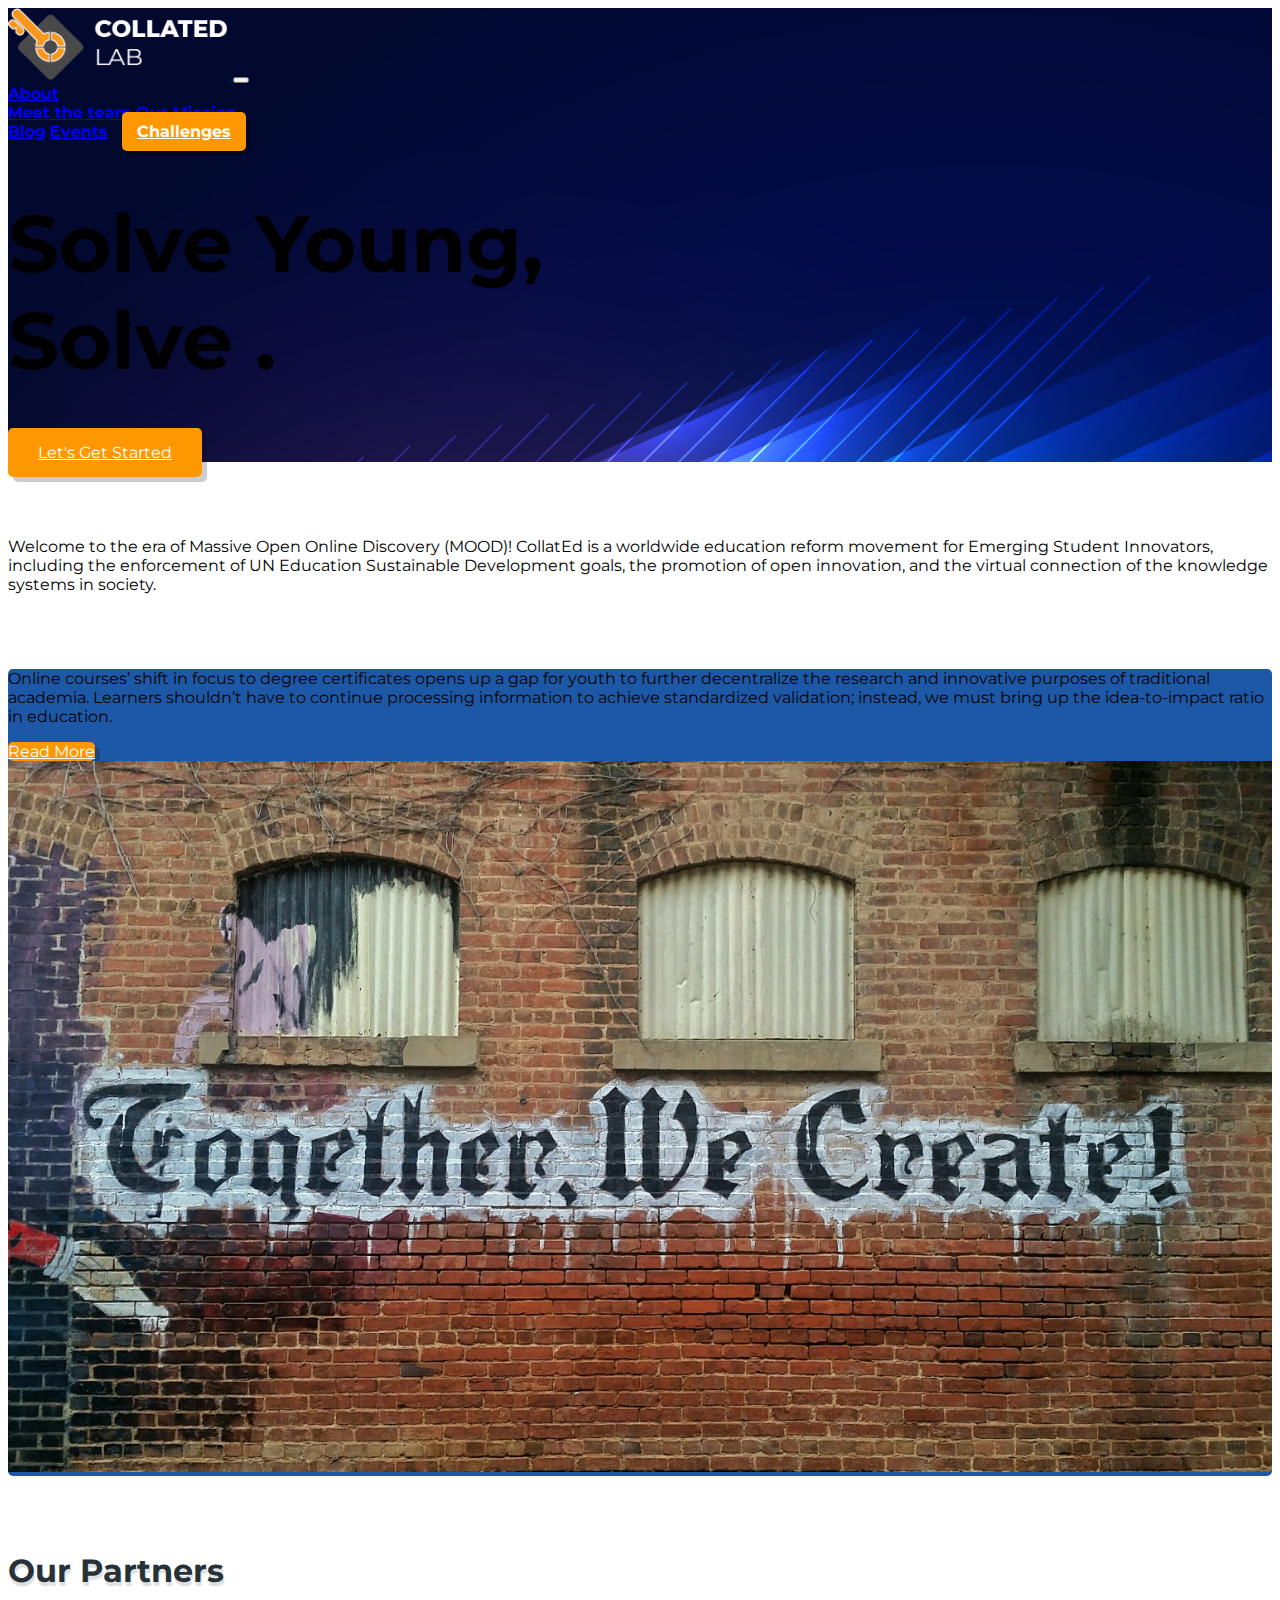
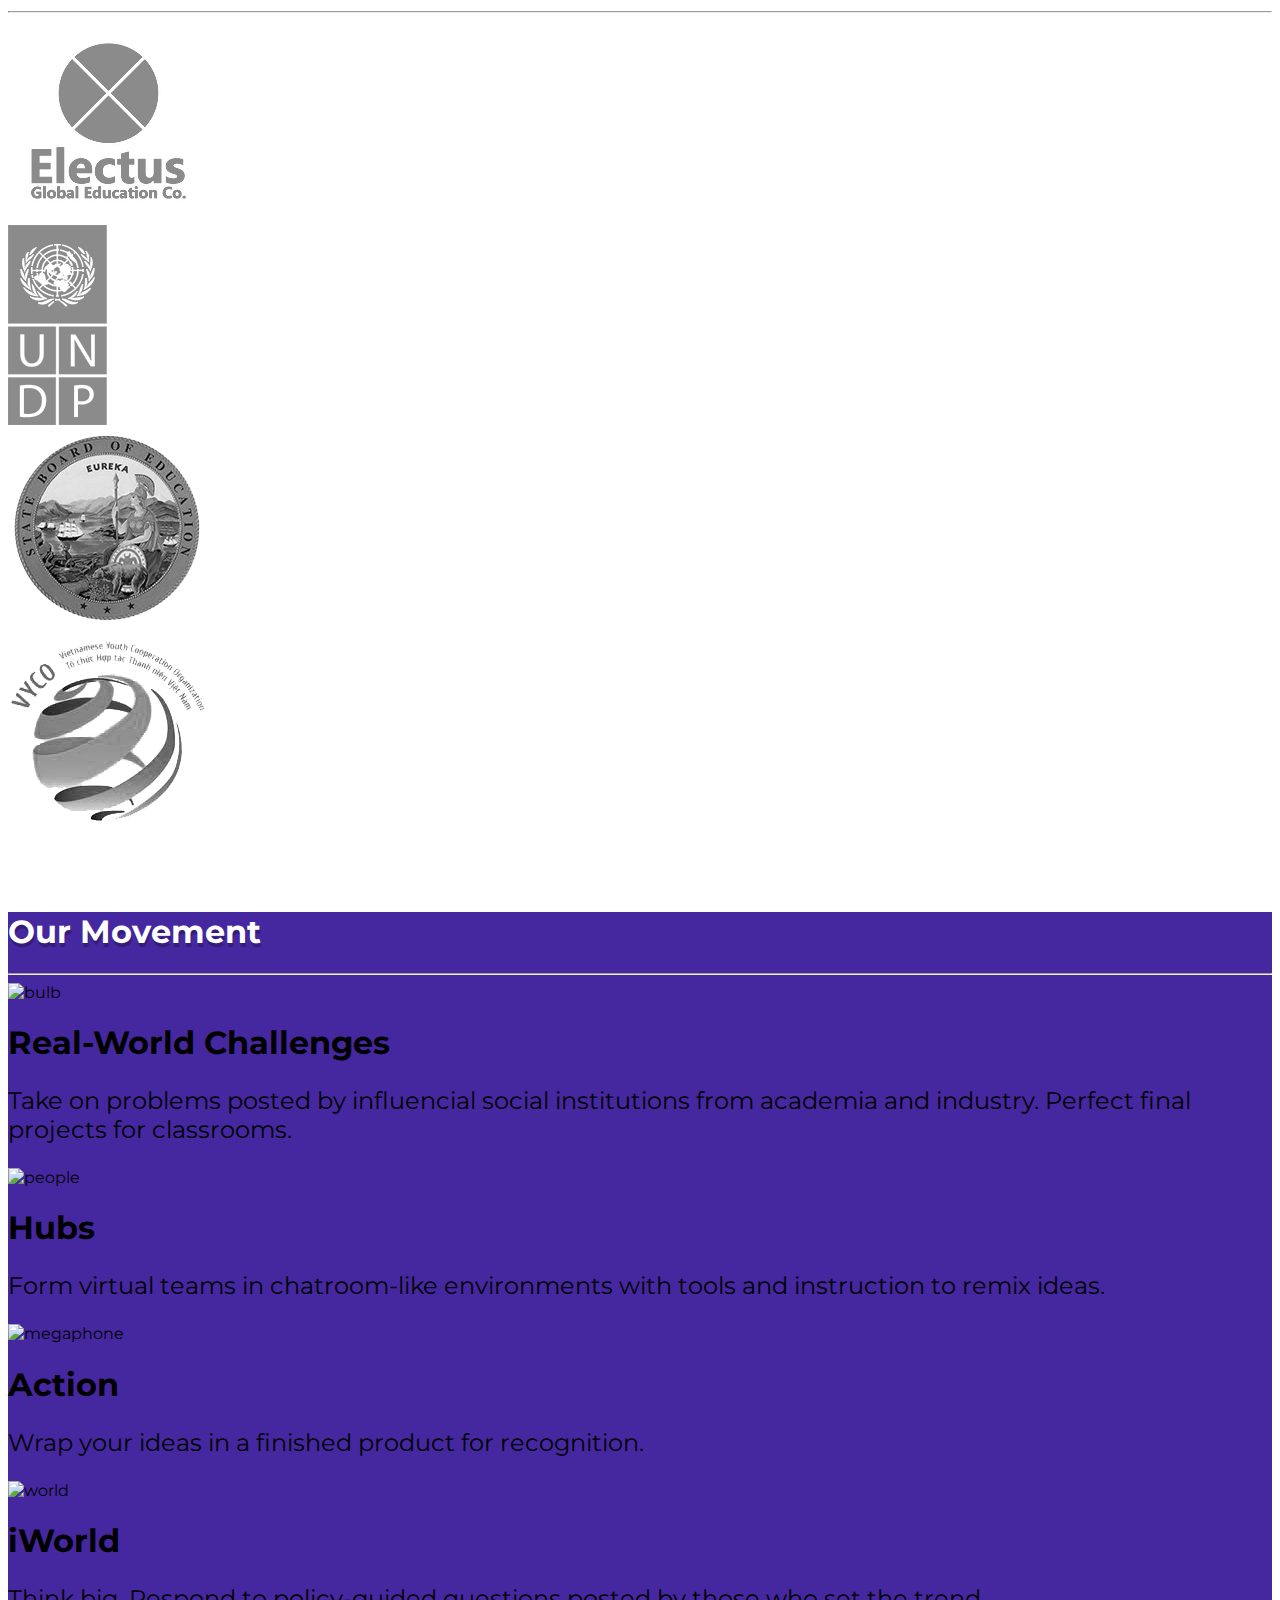
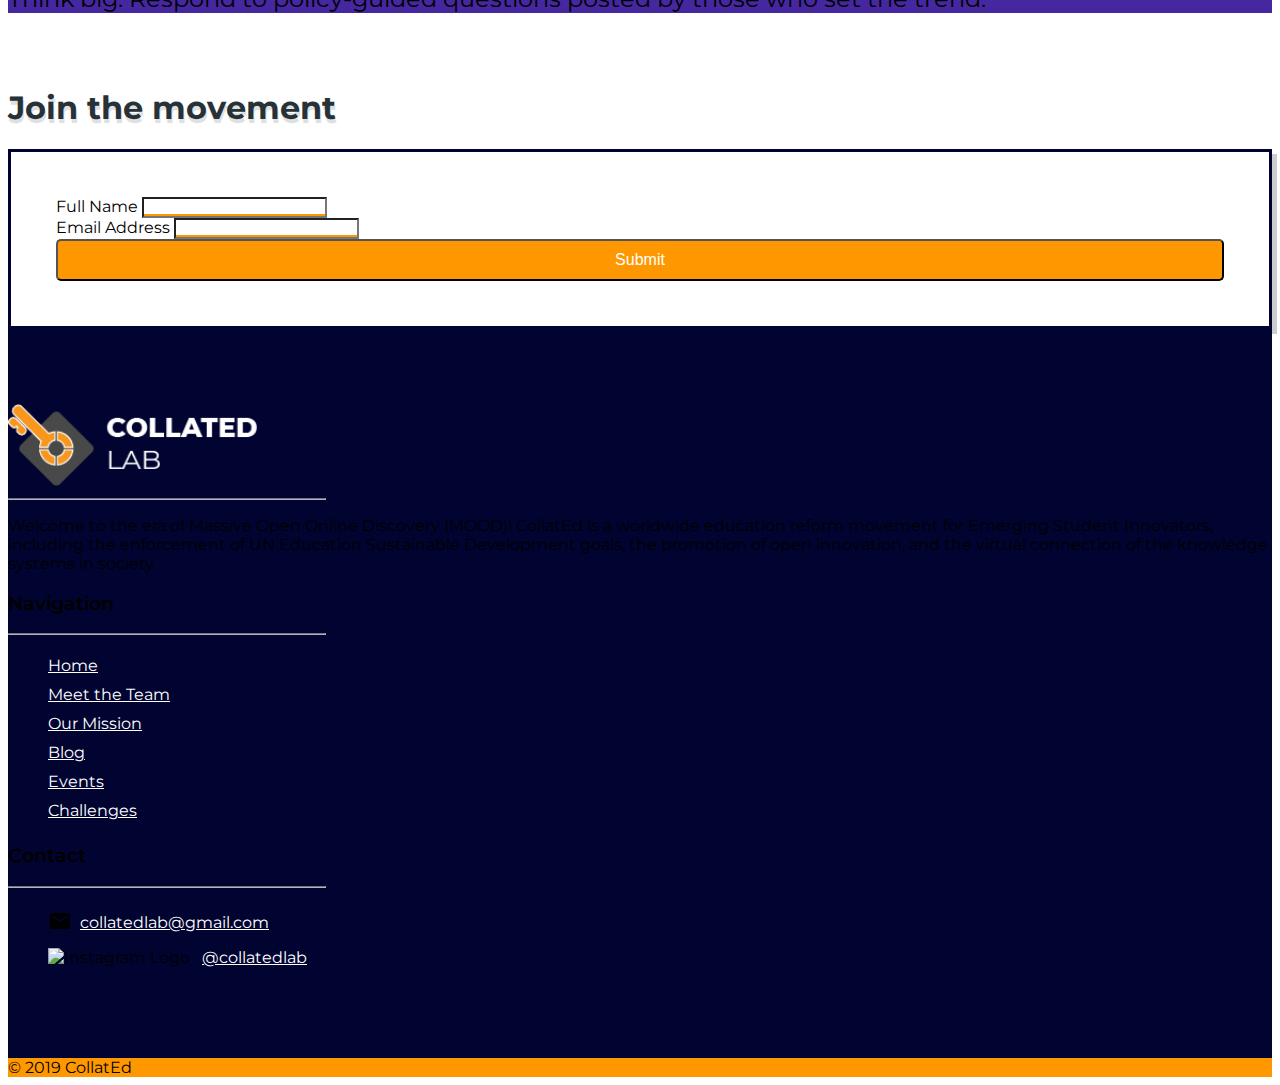
==== commit fdd2e7f7: "site now responsive" ====
--- a/public/index.html
+++ b/public/index.html
@@ -18,6 +18,7 @@
 
     <!-- Custom CSS Bootstrap Override -->
     <link rel="stylesheet" href="css/home.css">
+    <link rel="stylesheet" href="css/responsive_home.css">
 
     <!-- Favicon -->
     <link rel="shortcut icon" type="image/png" href="images/favicon.png">
@@ -57,7 +58,7 @@
                 </div>
             </div>
         </nav>
-        <div class="container my-3 py-5">
+        <div class="container my-3 py-5" id="jumbotron-container">
             <h1 class="display-1 text-white">Solve Young,<br>Solve <span id="typed"></span>.</h1>
             <a class="btn btn-raised btn-lg" href="challenges.html" id="btn-started">Let's Get Started</a>
         </div>
@@ -72,7 +73,7 @@
 
     <section class="container" id="section-2">
         <div class="row">
-            <div class="col-6 py-5 px-5">
+            <div class="col-md-6 py-5 px-5">
                 <!-- <h1 class="display-2 section-heading-dark">PASS UNIVERSAL BACKGROUND CHECKS</h1> -->
                 <p class="lead text-white mt-4">Online courses’ shift in focus to degree certificates opens up a gap for
                     youth to further decentralize the research and innovative purposes of traditional academia. Learners
@@ -80,7 +81,7 @@
                     standardized validation; instead, we must bring up the idea-to-impact ratio in education.</p>
                 <a class="btn btn-raised btn-lg mt-5" href="mission.html" id="btn-sign">Read More</a>
             </div>
-            <div class="col-6 p-0 m-0">
+            <div class="col-md-6 p-0 m-0">
                 <img width="100%" src="images/Collated front.jpg" alt="section-immage">
             </div>
         </div>
@@ -121,38 +122,38 @@
             <h1 class="display-2 section-heading-dark">Our Movement</h1>
             <hr id="besthr">
             <div class="row my-5">
-                <div class="col-2 text-center">
+                <div class="col-lg-2 text-center">
                     <img src="https://img.icons8.com/ios/150/ffffff/light-on.png" alt="bulb">
                 </div>
-                <div class="col-10 text-white" id="movement-text">
+                <div class="col-lg-10 text-white" id="movement-text">
                     <h1>Real-World Challenges</h1>
                     <p>Take on problems posted by influencial social institutions from academia and industry. Perfect
                         final projects for classrooms.</p>
                 </div>
             </div>
             <div class="row my-5">
-                <div class="col-2 text-center">
+                <div class="col-lg-2 text-center">
                     <img class="text-center" src="https://img.icons8.com/ios/150/ffffff/groups.png" alt="people">
                 </div>
-                <div class="col-10 text-white" id="movement-text">
+                <div class="col-lg-10 text-white" id="movement-text">
                     <h1>Hubs</h1>
                     <p>Form virtual teams in chatroom-like environments with tools and instruction to remix ideas.</p>
                 </div>
             </div>
             <div class="row my-5">
-                <div class="col-2 text-center">
+                <div class="col-lg-2 text-center">
                     <img src="https://img.icons8.com/ios/150/ffffff/megaphone.png" alt="megaphone">
                 </div>
-                <div class="col-10 text-white" id="movement-text">
+                <div class="col-lg-10 text-white" id="movement-text">
                     <h1>Action</h1>
                     <p>Wrap your ideas in a finished product for recognition.</p>
                 </div>
             </div>
             <div class="row my-5">
-                <div class="col-2 text-center">
+                <div class="col-lg-2 text-center">
                     <img src="https://img.icons8.com/ios/150/ffffff/internet.png" alt="world">
                 </div>
-                <div class="col-10 text-white" id="movement-text">
+                <div class="col-lg-10 text-white" id="movement-text">
                     <h1>iWorld</h1>
                     <p>Think big. Respond to policy-guided questions posted by those who set the trend.</p>
                 </div>
@@ -163,11 +164,11 @@
     <section class="container mb-5">
         <h1 class="display-2 section-heading-light">Join the movement</h1>
         <form class="row" id="join-form">
-            <div class="form-group pl-0 bmd-form-group col-6">
+            <div class="form-group pl-0 bmd-form-group col-sm-6">
                 <label for="name" class="bmd-label-floating">Full Name</label>
                 <input type="text" class="form-control" id="name">
             </div>
-            <div class="form-group pl-0 bmd-form-group col-6">
+            <div class="form-group pl-0 bmd-form-group col-sm-6">
                 <label for="email" class="bmd-label-floating">Email Address</label>
                 <input type="email" class="form-control" id="email">
             </div>
@@ -175,10 +176,10 @@
         </form>
     </section>
 
-    <footer>
+    <footer class="mt-5">
         <div class="container">
             <div class="row">
-                <div class="col-5 pr-5">
+                <div class="col-lg-5 pr-5">
                     <img src="images/logo_light.png" alt="logo" id="foot-logo">
                     <hr class="bg-white mt-4">
                     <p class="my-4 text-white">
@@ -208,8 +209,8 @@
                                 onmouseout="this.src='https://png.icons8.com/ios/36/ffffff/youtube-play.png'"></a>
                     </div> -->
                 </div>
-                <div class="col-3">
-                    <div class="links mt-3 ml-3">
+                <div class="col-lg-3">
+                    <div class="links mt-5 mt-lg-3 ml-lg-3" id="navigation-menu">
                         <h3 class="text-white">Navigation</h1>
                             <hr class="bg-white mt-4">
                             <ul class="mt-4 px-0">
@@ -222,7 +223,7 @@
                             </ul>
                     </div>
                 </div>
-                <div class="col-4 mt-3 pl-3 contact">
+                <div class="col-lg-4 mt-5 mt-lg-3 pl-3 contact" id="contact">
                     <h3 class="text-white">Contact</h3>
                     <hr class="bg-white mt-4">
                     <ul class="mt-4 px-0 text-white">
@@ -230,7 +231,7 @@
                             <p><i class="material-icons">home</i>&nbsp; 1234 N Random St, AZ 12345</p>
                         </li> -->
                         <li>
-                            <p><i class="material-icons">email</i>&nbsp; <a href="mailto:">collatedlab@gmail.com</a></p>
+                            <p><i class="material-icons">email</i>&nbsp; <a href="mailto:collatedlab@gmail.com">collatedlab@gmail.com</a></p>
                         </li>
                         <!-- <li>
                             <p><i class="material-icons">call</i>&nbsp; <a href="mailto:">+1 (234) 456-7890</a></p>
--- a/public/css/home.css
+++ b/public/css/home.css
@@ -282,13 +282,13 @@
 }
 
 footer {
-    padding: 100px;
+    padding: 75px 0px;
     background-color: #010431;
 }
 
 footer hr {
-    opacity: 0.5;
-    width: 50px;
+    opacity: 0.75;
+    width: 25%;
     margin-left: 0px;
 }
 
@@ -304,6 +304,10 @@
 .contact i {
     position: relative;
     top: 5px;
+}
+
+footer h3 {
+    font-weight: 600;
 }
 
 #foot-logo {
--- a/public/css/responsive_home.css
+++ b/public/css/responsive_home.css
@@ -0,0 +1,56 @@
+/* Extra Small devices (portrait phones, 575px and below) */
+@media (max-width: 575px) {
+    #jumbotron-container h1 {
+        font-size: 2.0em;
+    }
+    #form-selection{
+        text-align: center !important;
+    }
+    #form-selection h1{
+        font-size: 2.5em;
+    }
+    #form-selection h4{
+        text-align: center !important;
+    }
+}
+
+
+/* Small devices (landscape phones, 576px and up) */
+
+@media (max-width: 576px) {
+    #jumbotron-container h1 {
+        font-size: 3.5em;
+    }
+    #form-selection{
+        text-align: center !important;
+    }
+    #form-selection h4{
+        text-align: center !important;
+    }
+}
+
+
+/* Medium devices (tablets, 768px and up) */
+
+@media (max-width: 768px) {
+    #form-selection{
+        text-align: center !important;
+    }
+    #form-selection h4{
+        text-align: center !important;
+    }
+}
+
+
+/* Large devices (desktops, 992px and up) */
+
+@media (min-width: 992px) {
+    
+}
+
+
+/* Extra large devices (large desktops, 1200px and up) */
+
+@media (min-width: 1200px) {
+    
+}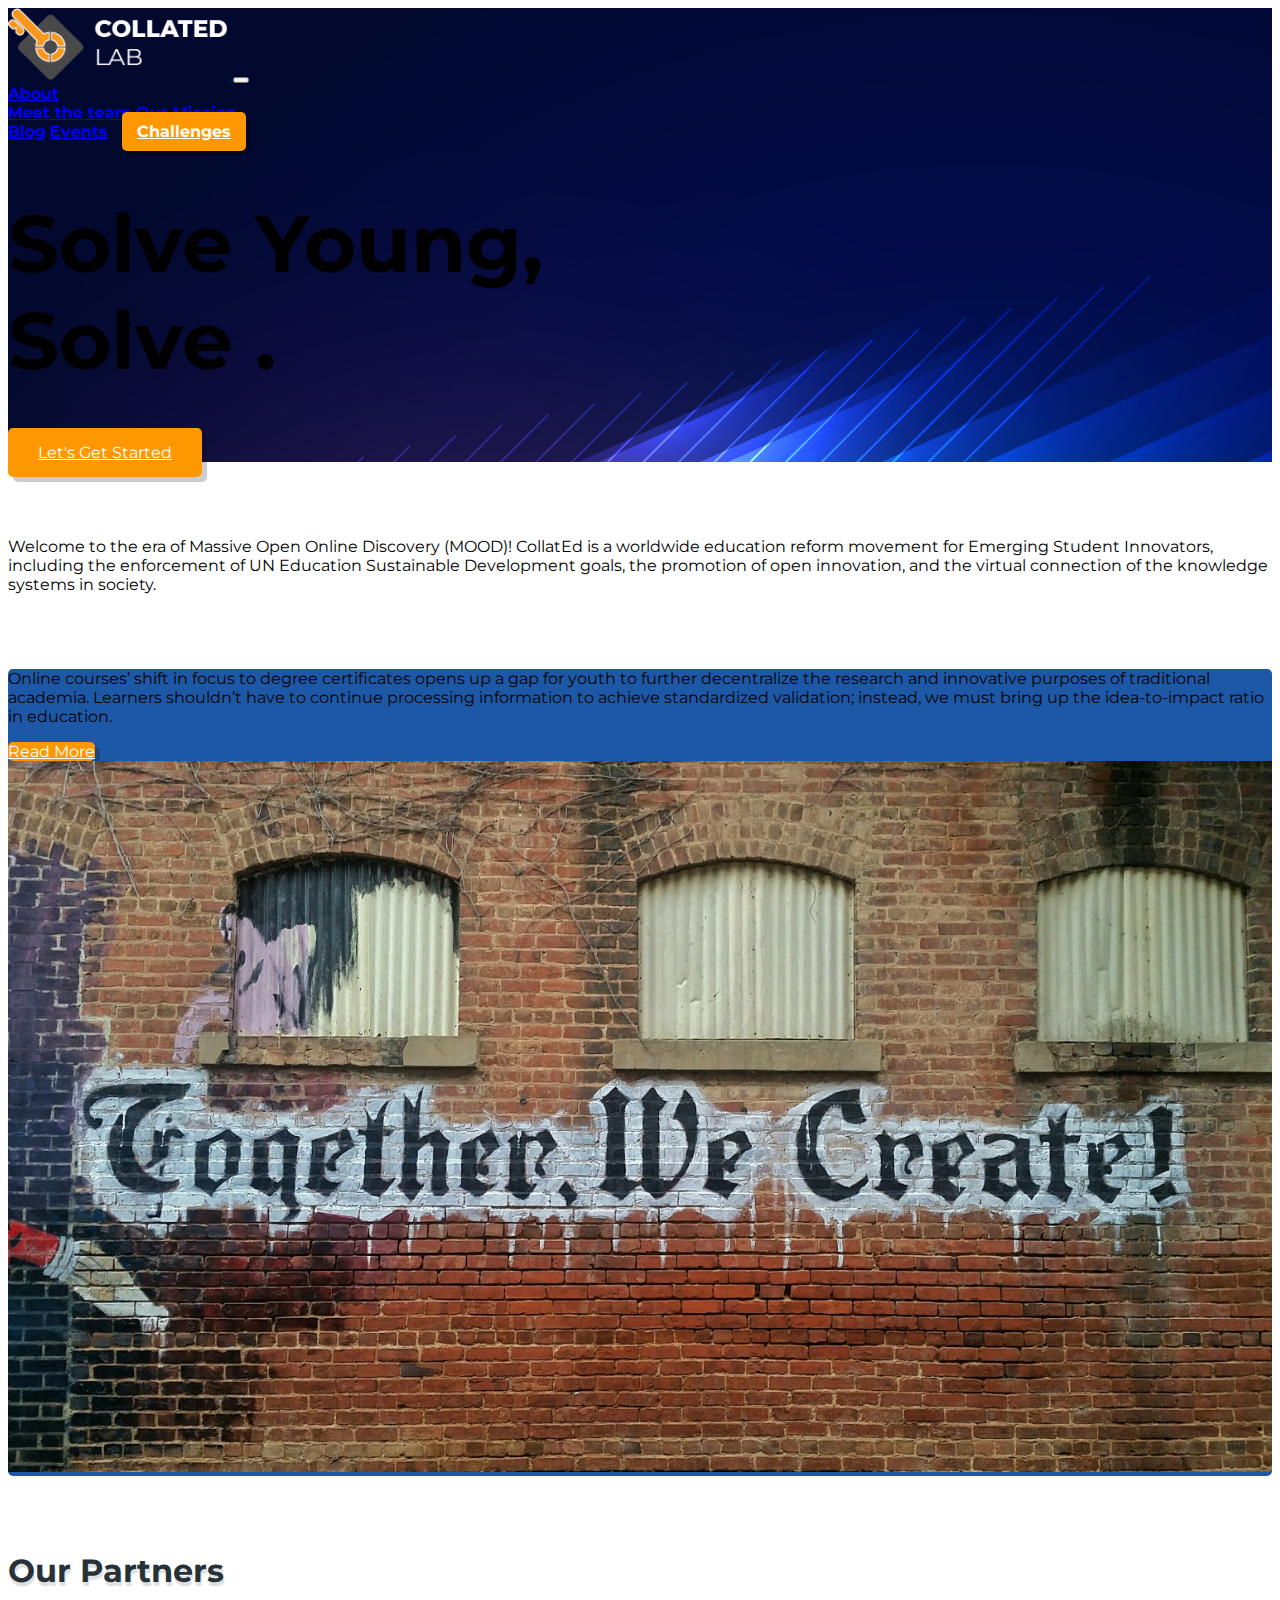
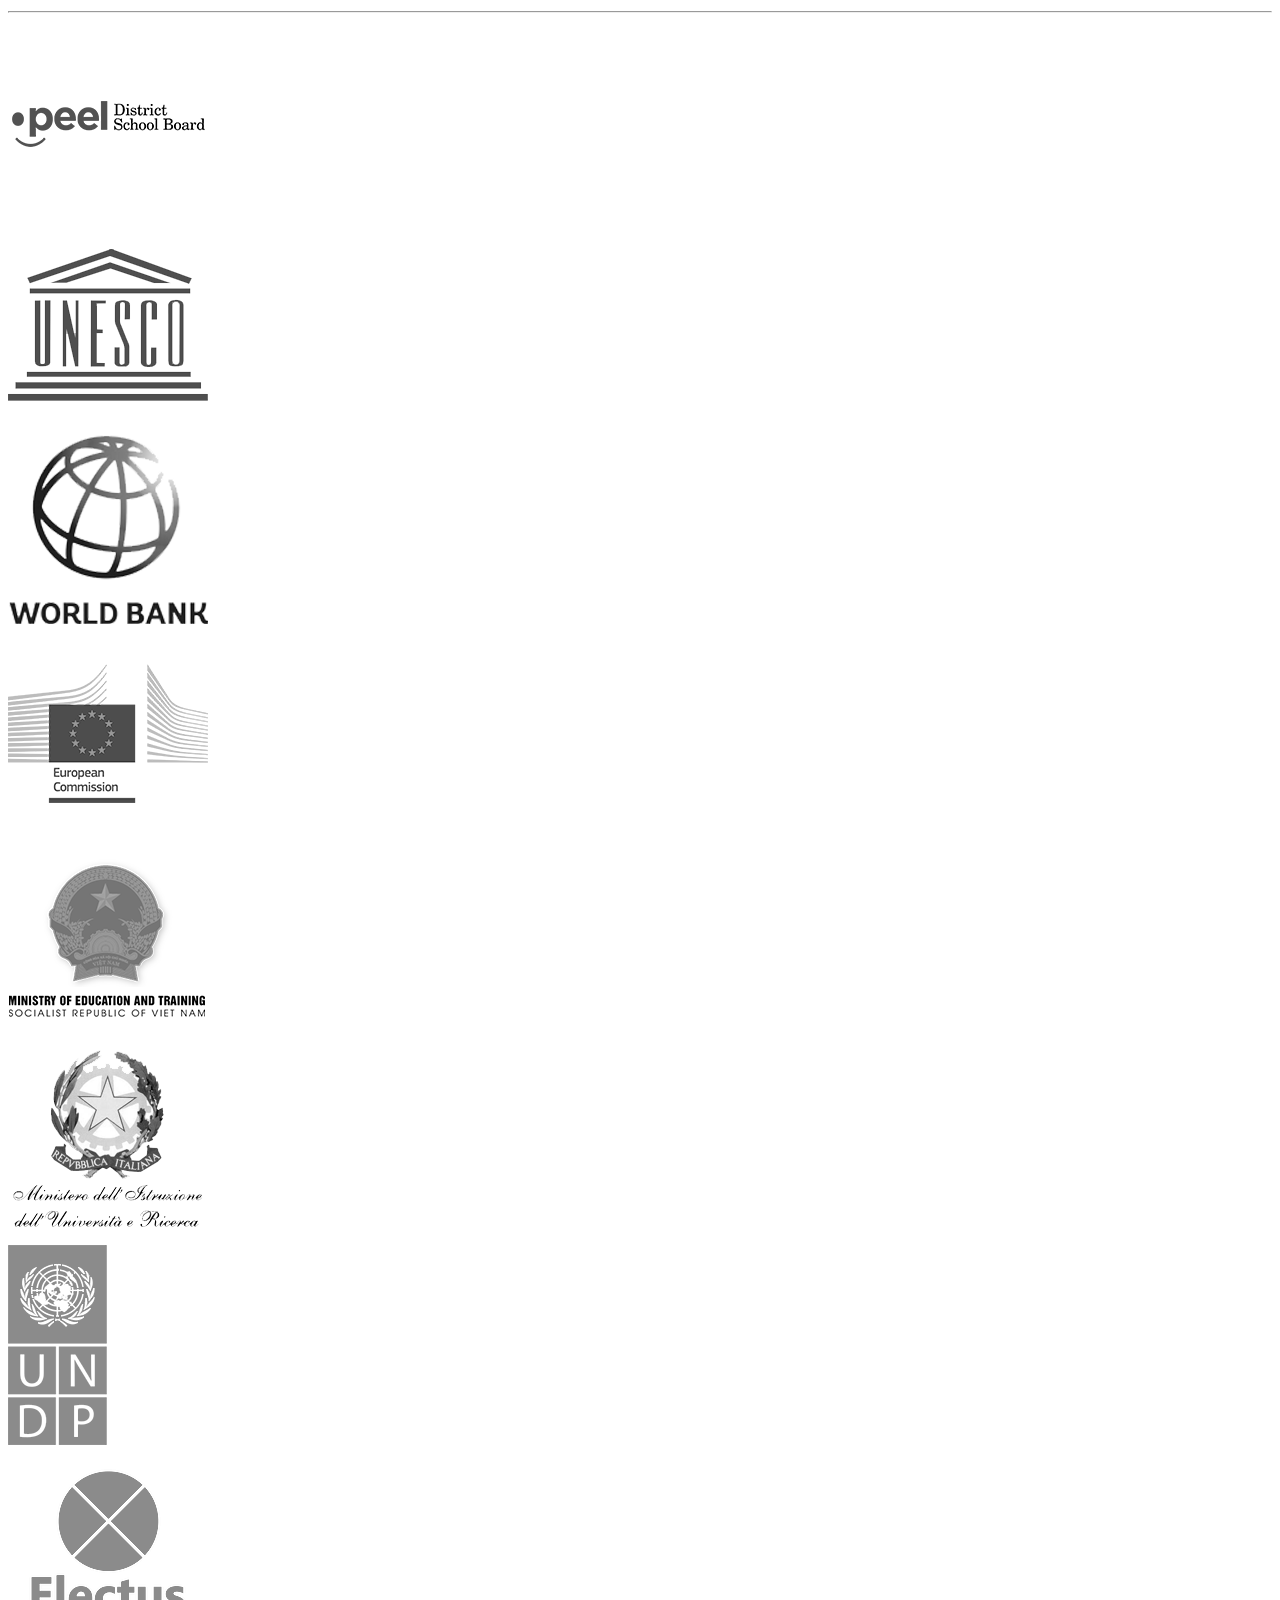
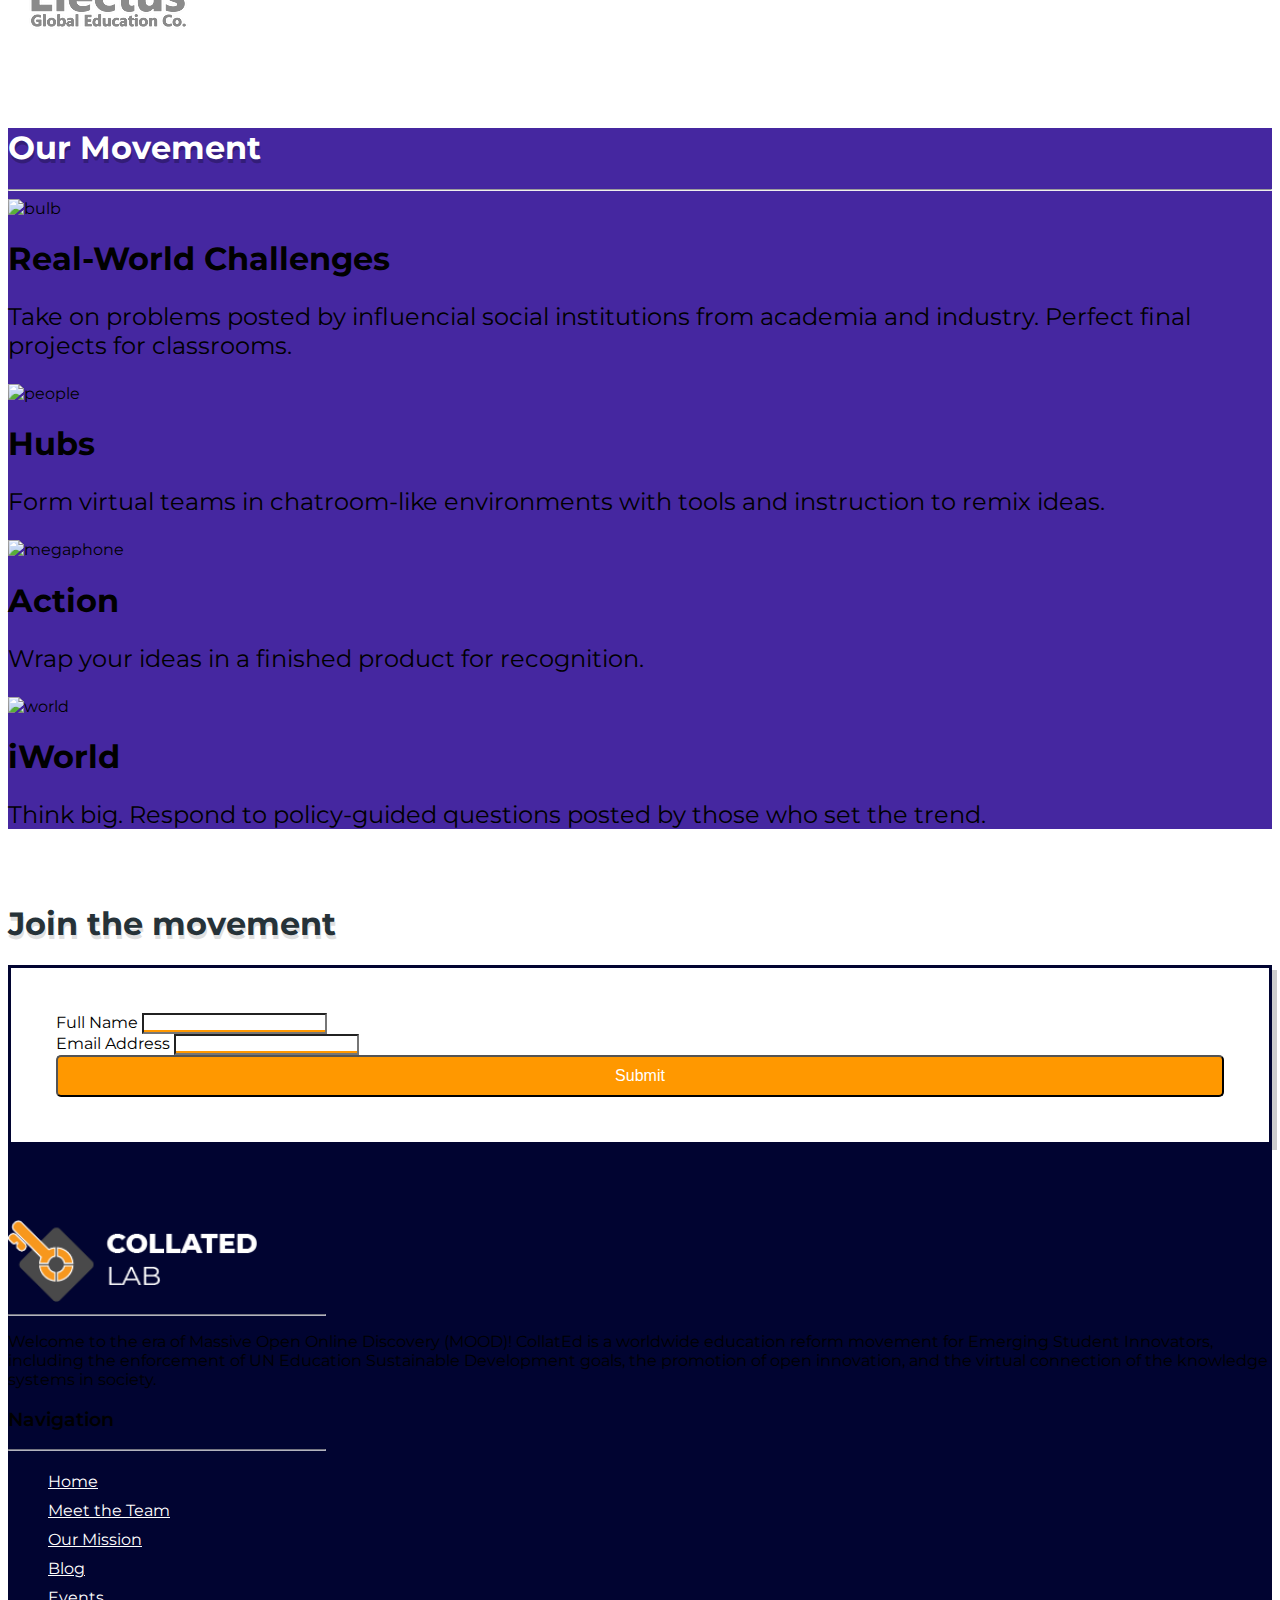
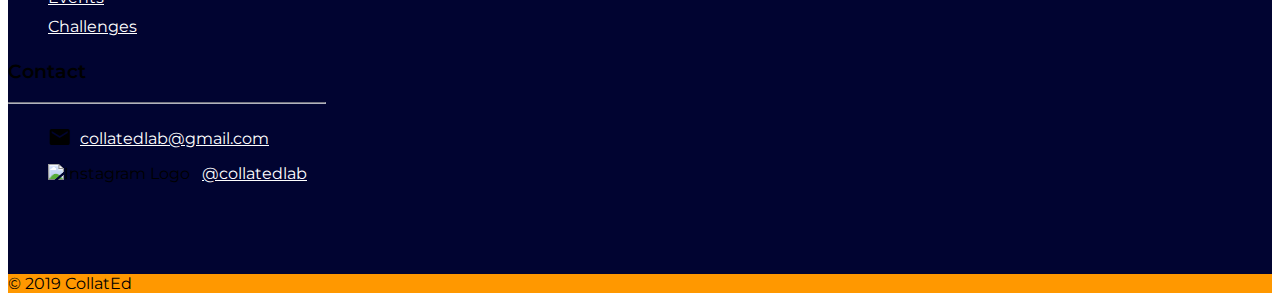
==== commit 874bf446: "many changes" ====
--- a/public/index.html
+++ b/public/index.html
@@ -104,15 +104,38 @@
                         onmouseout="this.src='images/partner_2_before.png'"></a>
             </div>
             <div class="col-xs-6 col-sm-6 col-md-6 col-lg-3 text-center">
-                <a href="https://www.cde.ca.gov/be/" target="_blank"><img src="images/partner_3_before.png"
+                <a href="https://en.unesco.org/" target="_blank"><img src="images/partner_3_before.png"
                         alt="partner 3 logo" onmouseover="this.src='images/partner_3_after.png'"
                         onmouseout="this.src='images/partner_3_before.png'"></a>
             </div>
             <div class="col-xs-6 col-sm-6 col-md-6 col-lg-3 text-center">
-                <a href="https://www.linkedin.com/company/vietnamese-youth-cooperation-organization"
-                    target="_blank"><img src="images/partner_4_before.png" alt="partner 4 logo"
-                        onmouseover="this.src='images/partner_4_after.png'"
+                <a href="https://www.worldbank.org/" target="_blank"><img src="images/partner_4_before.png"
+                        alt="partner 4 logo" onmouseover="this.src='images/partner_4_after.png'"
                         onmouseout="this.src='images/partner_4_before.png'"></a>
+            </div>
+        </div>
+        <div class="row mt-5">
+            <div class="col-xs-6 col-sm-6 col-md-6 col-lg-3 text-center">
+                <a href="https://ec.europa.eu/commission/index_en" target="_blank"><img
+                        src="images/partner_5_before.png" alt="partner 5 logo"
+                        onmouseover="this.src='images/partner_5_after.png'"
+                        onmouseout="this.src='images/partner_5_before.png'"></a>
+            </div>
+            <div class="col-xs-6 col-sm-6 col-md-6 col-lg-3 text-center">
+                <a href="https://en.moet.gov.vn/Pages/home.aspx" target="_blank"><img src="images/partner_6_before.png"
+                        alt="partner 6 logo" onmouseover="this.src='images/partner_6_after.png'"
+                        onmouseout="this.src='images/partner_6_before.png'"></a>
+            </div>
+            <div class="col-xs-6 col-sm-6 col-md-6 col-lg-3 text-center">
+                <a href="https://www.miur.gov.it/" target="_blank"><img src="images/partner_7_before.png"
+                        alt="partner 7 logo" onmouseover="this.src='images/partner_7_after.png'"
+                        onmouseout="this.src='images/partner_7_before.png'"></a>
+            </div>
+            <div class="col-xs-6 col-sm-6 col-md-6 col-lg-3 text-center">
+                <a href="http://www.peelschools.org/Pages/default.aspx" target="_blank"><img
+                        src="images/partner_8_before.png" alt="partner 8 logo"
+                        onmouseover="this.src='images/partner_8_after.png'"
+                        onmouseout="this.src='images/partner_8_before.png'"></a>
             </div>
         </div>
     </section>
@@ -231,13 +254,15 @@
                             <p><i class="material-icons">home</i>&nbsp; 1234 N Random St, AZ 12345</p>
                         </li> -->
                         <li>
-                            <p><i class="material-icons">email</i>&nbsp; <a href="mailto:collatedlab@gmail.com">collatedlab@gmail.com</a></p>
+                            <p><i class="material-icons">email</i>&nbsp; <a
+                                    href="mailto:collatedlab@gmail.com">collatedlab@gmail.com</a></p>
                         </li>
                         <!-- <li>
                             <p><i class="material-icons">call</i>&nbsp; <a href="mailto:">+1 (234) 456-7890</a></p>
                         </li> -->
                         <li>
-                            <p><img src="https://png.icons8.com/ios/24/ffffff/instagram-new.png" alt="Instagram Logo" style="padding-left: 0;">
+                            <p><img src="https://png.icons8.com/ios/24/ffffff/instagram-new.png" alt="Instagram Logo"
+                                    style="padding-left: 0;">
                                 &nbsp;
                                 <a href="https://www.instagram.com/collatedlab/">@collatedlab</a>
                             </p>
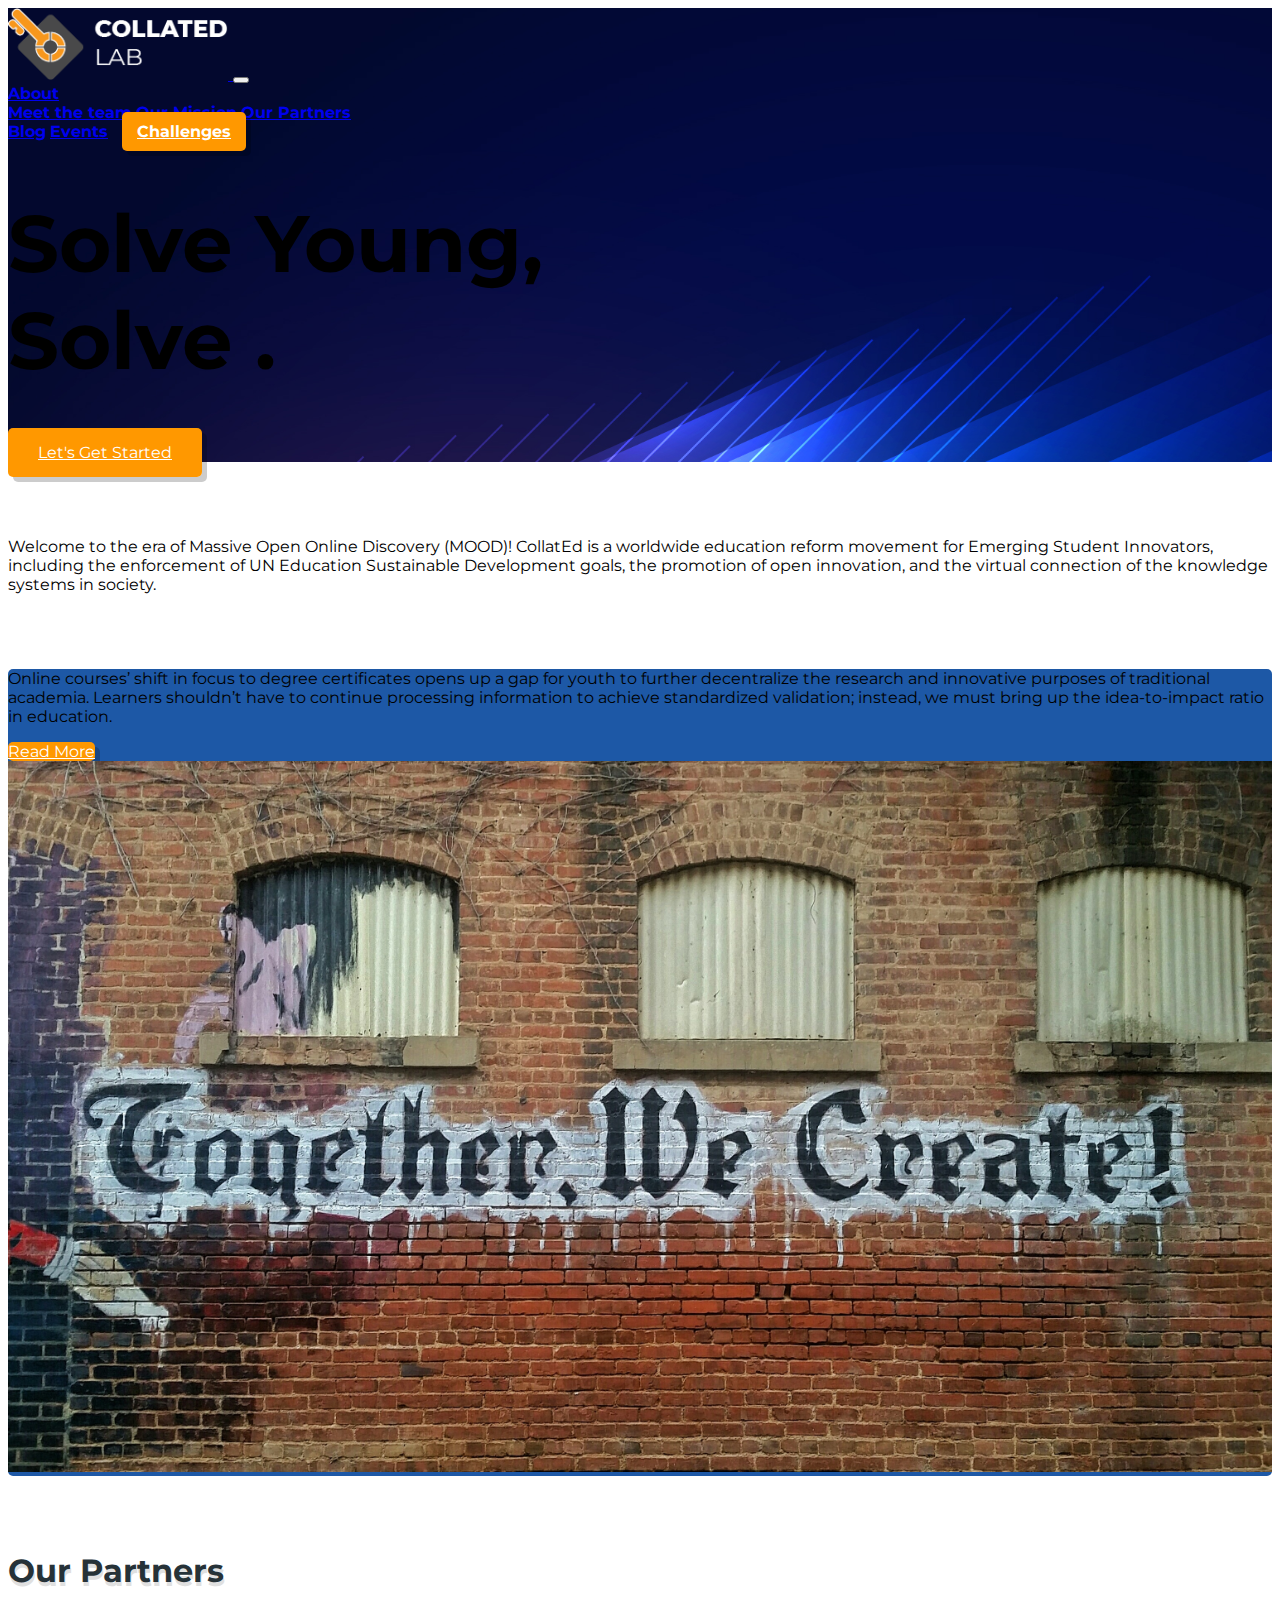
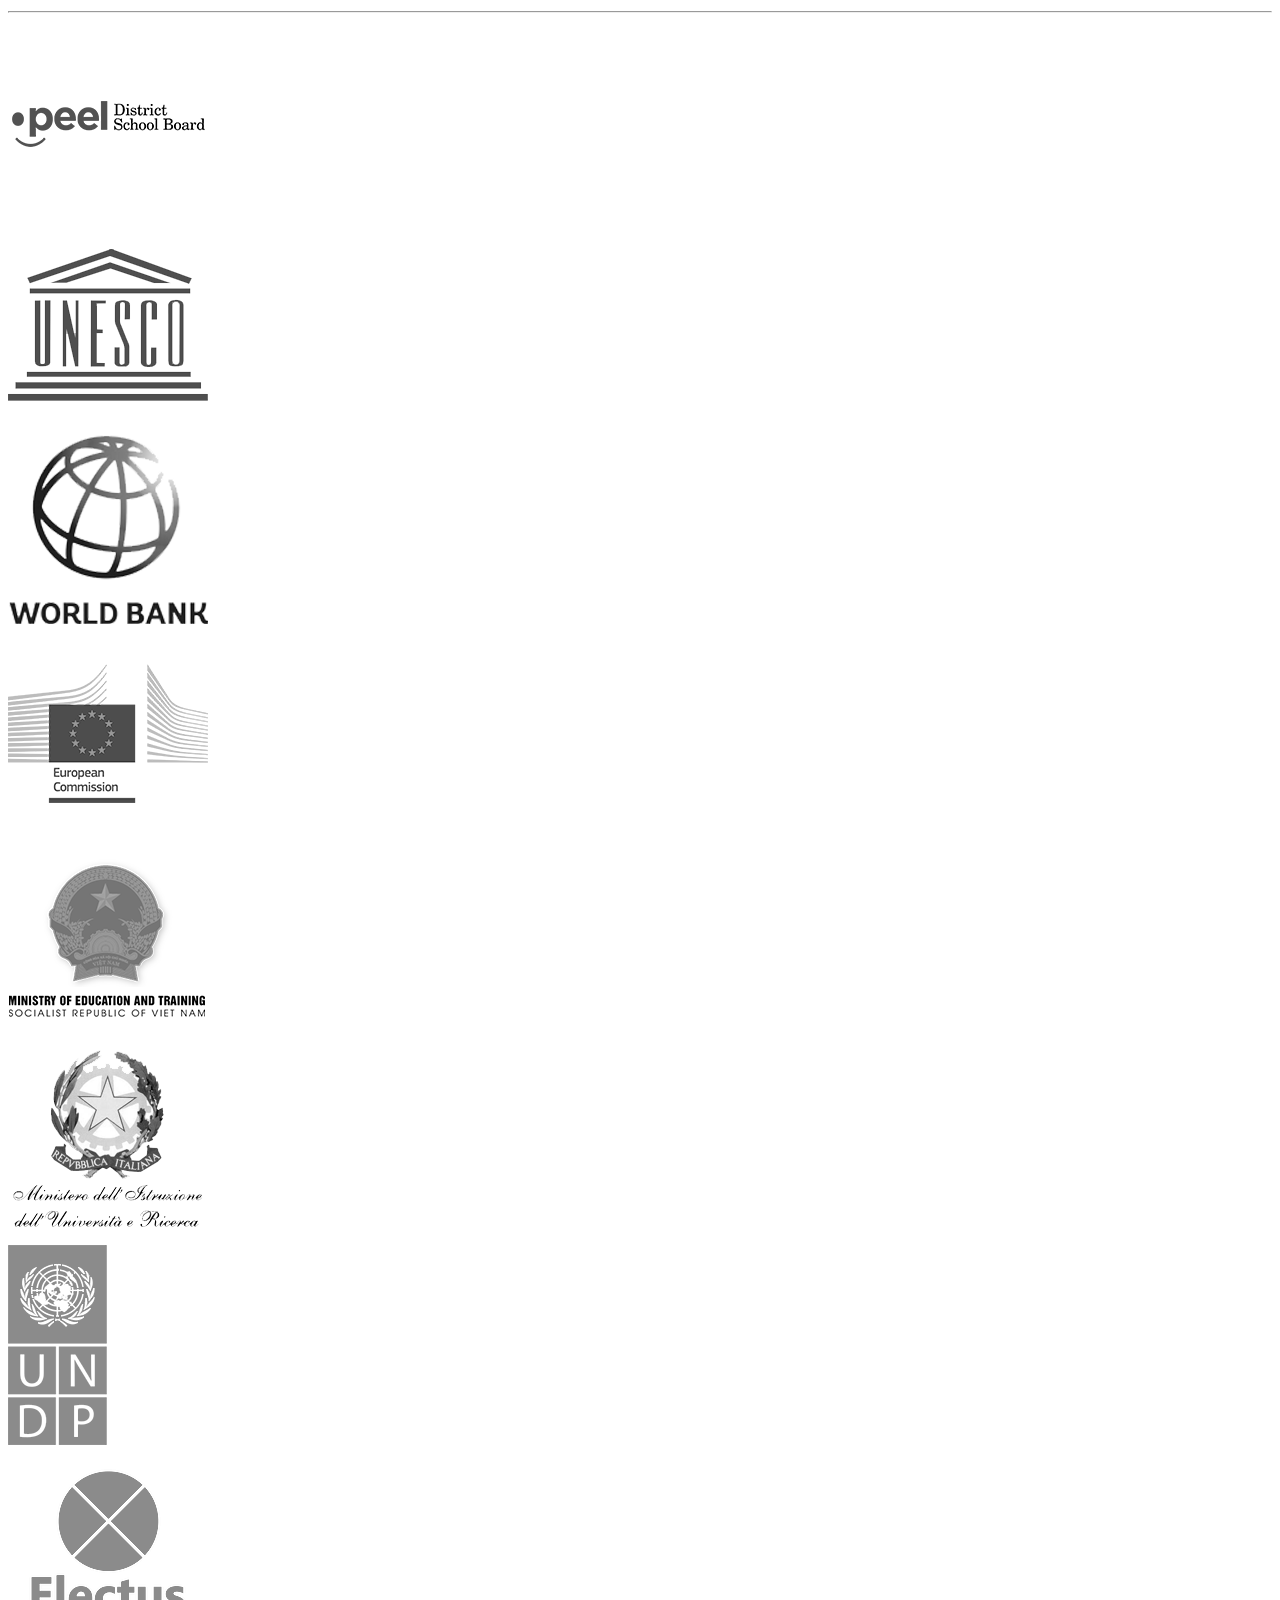
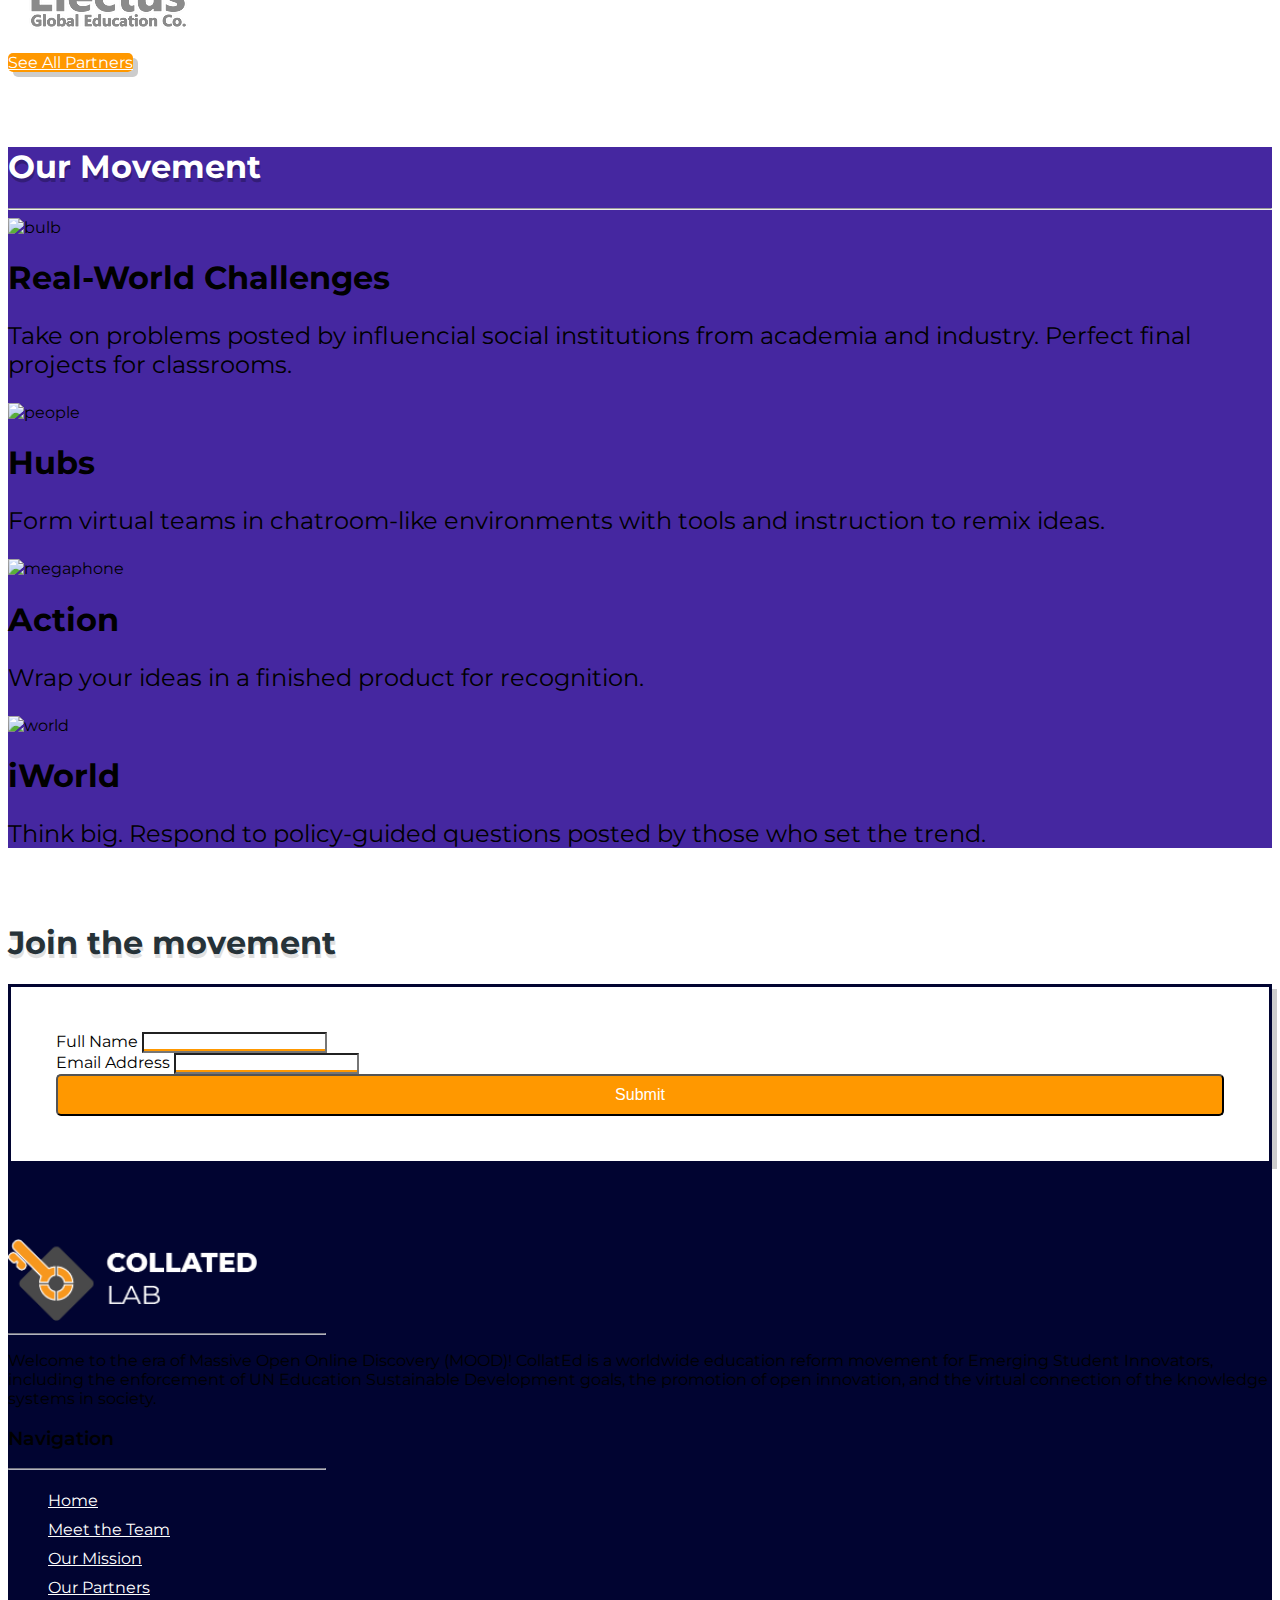
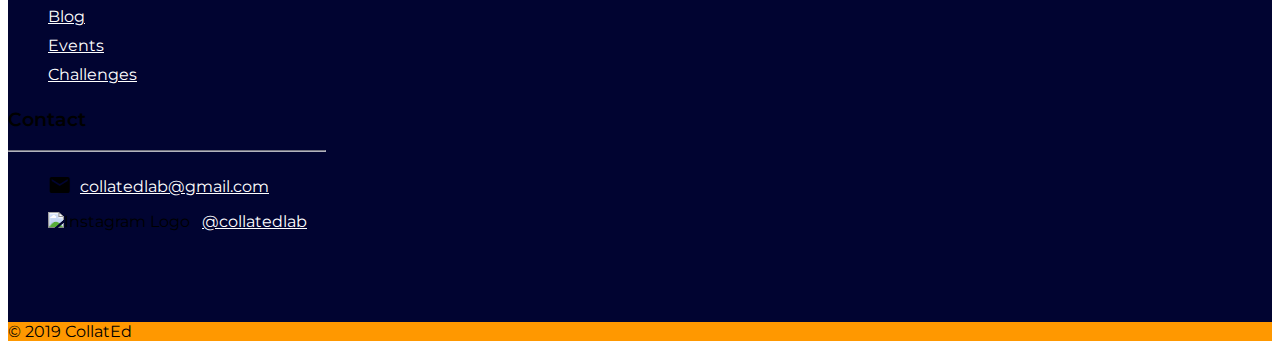
==== commit de18407e: "yeet-commit" ====
--- a/public/index.html
+++ b/public/index.html
@@ -48,6 +48,7 @@
                             <div class="dropdown-menu" id="dropdown-nav">
                                 <a class="dropdown-item" href="team.html">Meet the team</a>
                                 <a class="dropdown-item" href="mission.html">Our Mission</a>
+                                <a class="dropdown-item" href="partners.html">Our Partners</a>
                             </div>
                         </div>
                         <a class="nav-item nav-link" href="blog.html">Blog</a>
@@ -79,7 +80,7 @@
                     youth to further decentralize the research and innovative purposes of traditional academia. Learners
                     shouldn’t have to continue processing information to achieve
                     standardized validation; instead, we must bring up the idea-to-impact ratio in education.</p>
-                <a class="btn btn-raised btn-lg mt-5" href="mission.html" id="btn-sign">Read More</a>
+                <a class="btn btn-raised btn-lg mt-5 btn-orange" href="mission.html">Read More</a>
             </div>
             <div class="col-md-6 p-0 m-0">
                 <img width="100%" src="images/Collated front.jpg" alt="section-immage">
@@ -138,6 +139,7 @@
                         onmouseout="this.src='images/partner_8_before.png'"></a>
             </div>
         </div>
+        <a class="btn btn-raised btn-lg mt-5 btn-orange" href="partners.html">See All Partners</a>
     </section>
 
     <section class="container-fluid py-5" id="movement-section">
@@ -211,26 +213,6 @@
                         Sustainable Development goals, the promotion of open innovation, and
                         the virtual connection of the knowledge systems in society.
                     </p>
-                    <!-- <div class="social">
-                        <a href="https://facebook.com/paolettis.kitchen.7" class="sociallogo" target="_blank"
-                            style="padding-left: 0"><img src="https://png.icons8.com/ios/36/ffffff/facebook.png"
-                                alt="Facebook Logo"
-                                onmouseover="this.src='https://png.icons8.com/ios/36/FF9800/facebook.png'"
-                                onmouseout="this.src='https://png.icons8.com/ios/36/ffffff/facebook.png'"></a>
-                        <a href="https://twitter.com/KitchenPaoletti" class="sociallogo" target="_blank"><img
-                                src="https://png.icons8.com/ios/36/ffffff/twitter.png" alt="Twitter Logo"
-                                onmouseover="this.src='https://png.icons8.com/ios/36/FF9800/twitter.png'"
-                                onmouseout="this.src='https://png.icons8.com/ios/36/ffffff/twitter.png'"></a>
-                        <a href="https://www.instagram.com/collatedlab/" class="sociallogo" target="_blank"><img
-                                src="https://png.icons8.com/ios/36/ffffff/instagram-new.png" alt="Instagram Logo"
-                                onmouseover="this.src='https://png.icons8.com/ios/36/FF9800/instagram-new.png'"
-                                onmouseout="this.src='https://png.icons8.com/ios/36/ffffff/instagram-new.png'"></a>
-                        <a href="https://www.youtube.com/channel/UCetr1ndjTt4md80vra10YCQ?sub_confirmation=1"
-                            class="sociallogo" target="_blank"><img
-                                src="https://png.icons8.com/ios/36/ffffff/youtube-play.png" alt="Instagram Logo"
-                                onmouseover="this.src='https://png.icons8.com/ios/36/FF9800/youtube-play.png'"
-                                onmouseout="this.src='https://png.icons8.com/ios/36/ffffff/youtube-play.png'"></a>
-                    </div> -->
                 </div>
                 <div class="col-lg-3">
                     <div class="links mt-5 mt-lg-3 ml-lg-3" id="navigation-menu">
@@ -240,6 +222,7 @@
                                 <li><a href="index.html">Home</a></li>
                                 <li><a href="team.html">Meet the Team</a></li>
                                 <li><a href="mission.html">Our Mission</a></li>
+                                <li><a href="partners.html">Our Partners</a></li>
                                 <li><a href="blog.html">Blog</a></li>
                                 <li><a href="events.html">Events</a></li>
                                 <li><a href="challenges.html">Challenges</a></li>
--- a/public/css/home.css
+++ b/public/css/home.css
@@ -87,7 +87,7 @@
     background: white;
 }
 
-#btn-sign {
+.btn-orange {
     border-radius: 5px;
     color: white;
     background: #FF9800;
@@ -95,7 +95,7 @@
     box-shadow: 5px 5px 0 rgba(0, 0, 0, .2);
 }
 
-#btn-sign:hover {
+.btn-orange:hover {
     color: #FF9800;
     background: white;
 }
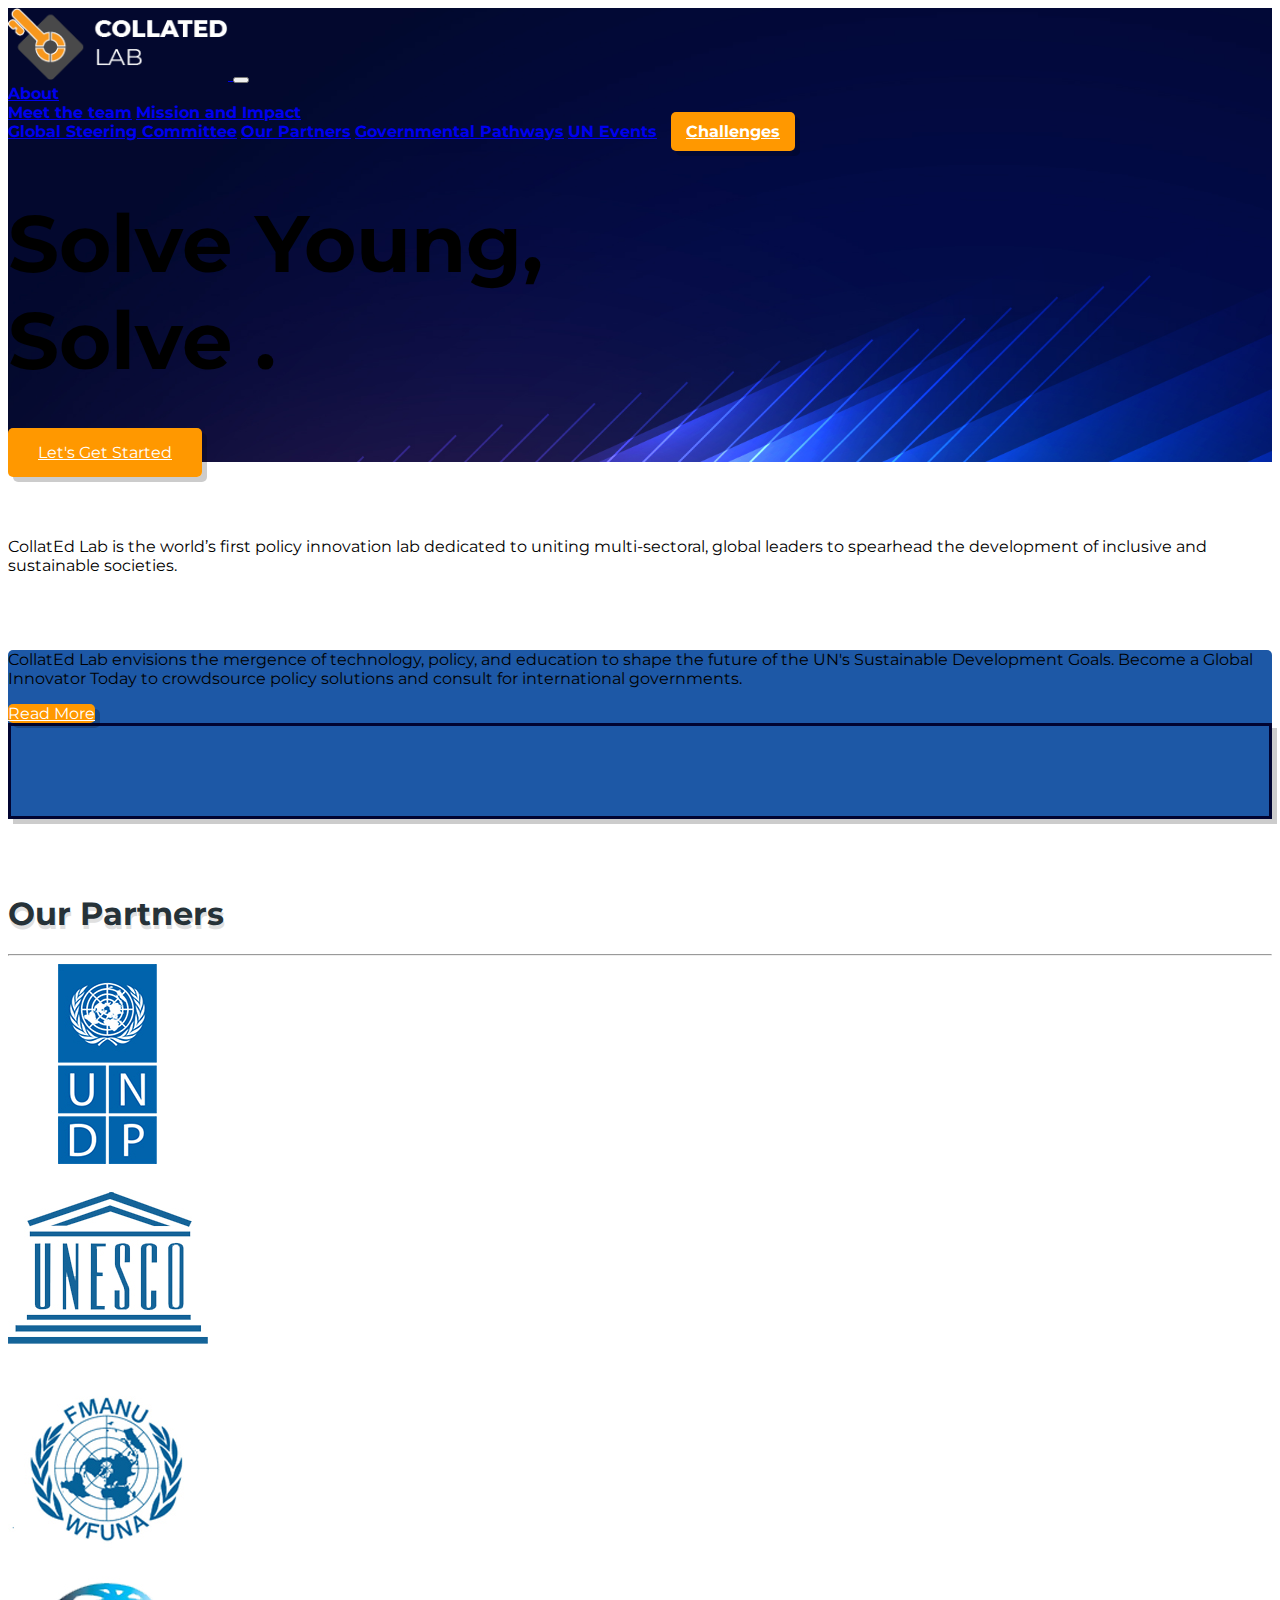
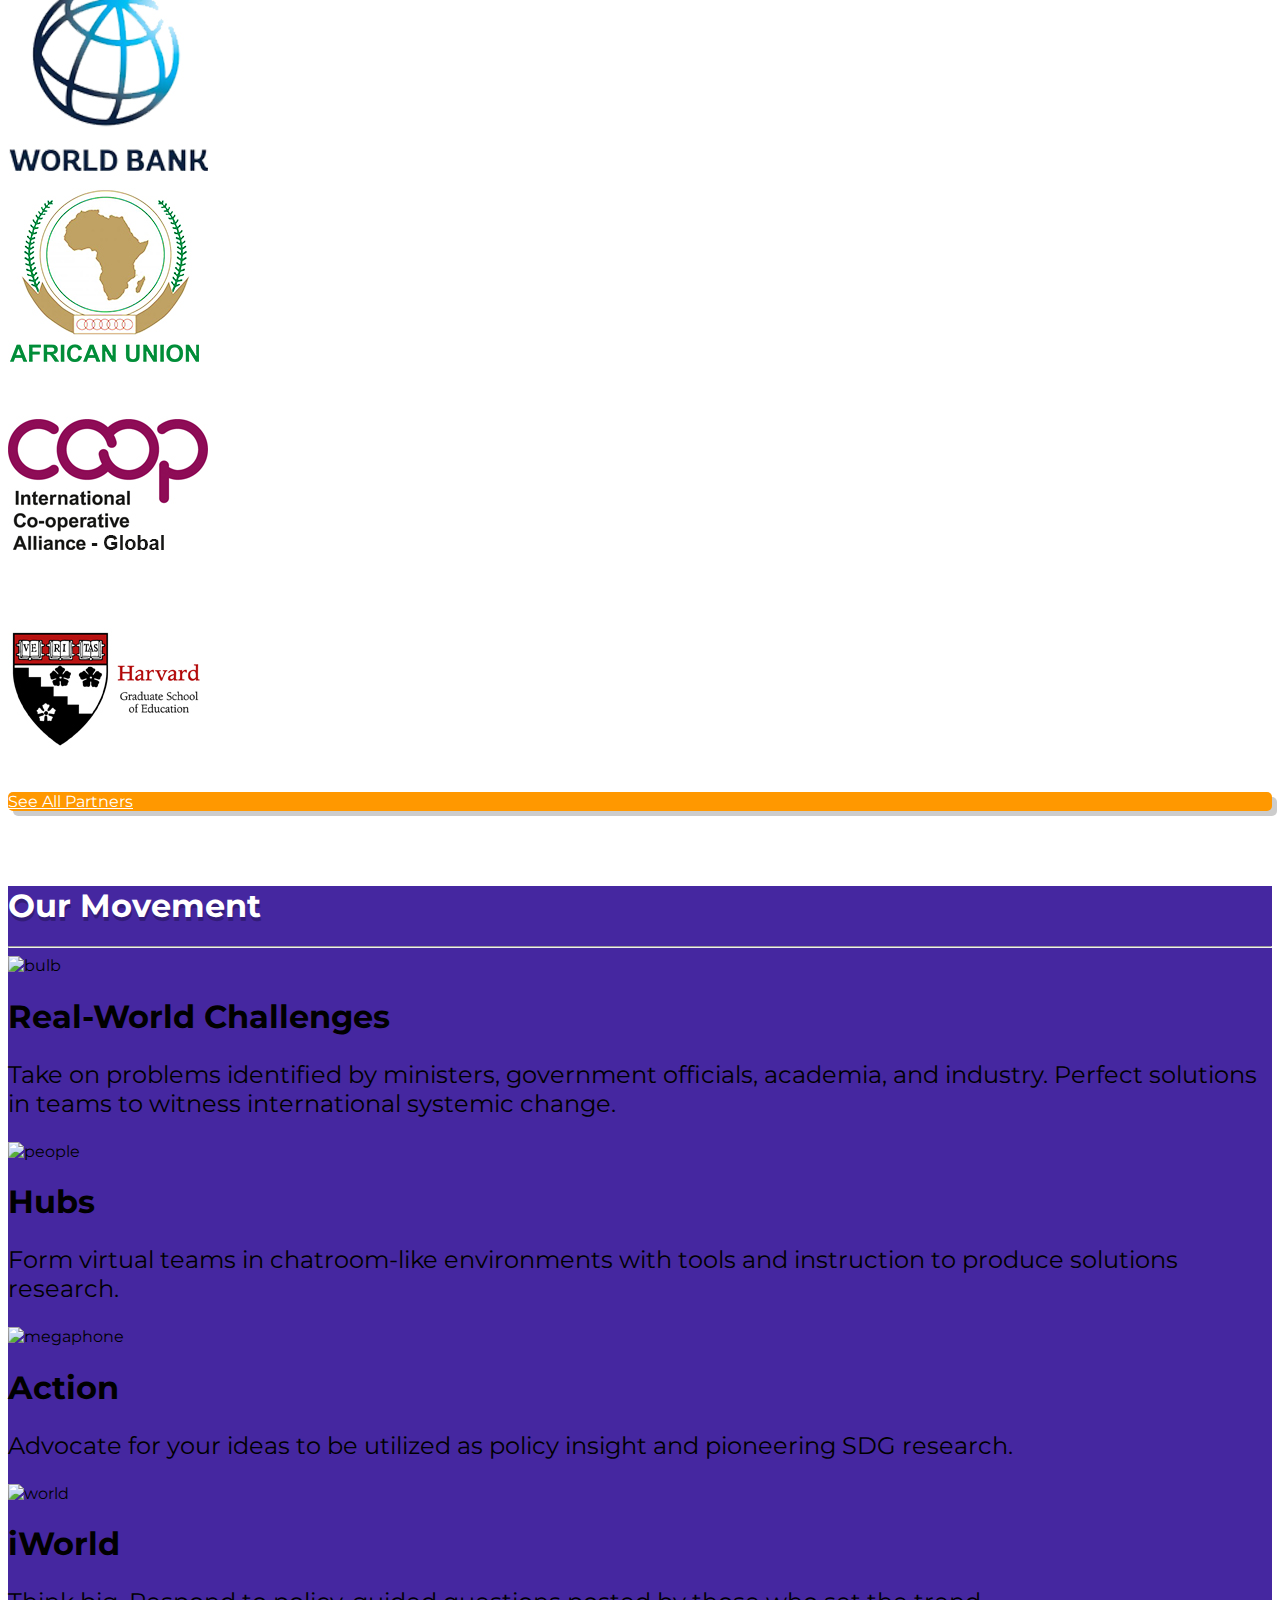
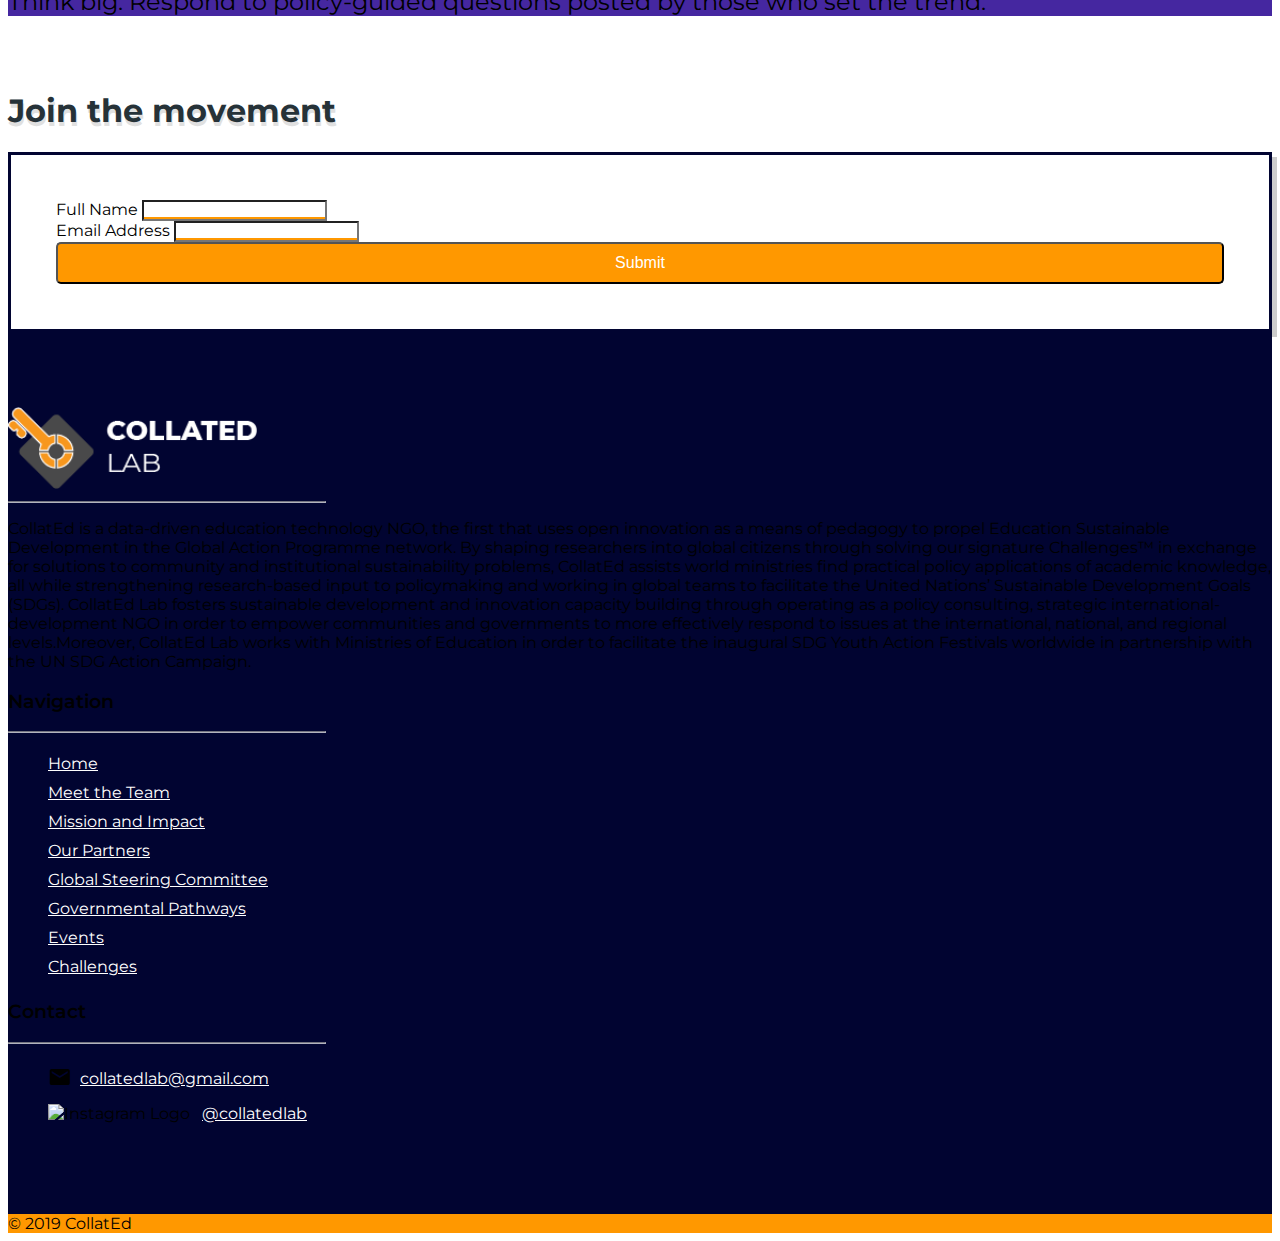
==== commit 4a99829c: "ULTRA MEGA SUPER UPDATE" ====
--- a/public/index.html
+++ b/public/index.html
@@ -6,6 +6,9 @@
     <meta charset="utf-8">
     <meta name="viewport" content="width=device-width, initial-scale=1, shrink-to-fit=no">
 
+    <!-- Favicon -->
+    <link rel="shortcut icon" type="image/png" href="images/favicon.png">
+
     <!-- Material Design for Bootstrap fonts and icons -->
     <!-- <link rel="stylesheet" href="https://fonts.googleapis.com/css?family=Roboto:300,400,500,700|Material+Icons"> -->
     <link href="https://fonts.googleapis.com/css?family=Montserrat:400,500,700&display=swap" rel="stylesheet">
@@ -20,8 +23,7 @@
     <link rel="stylesheet" href="css/home.css">
     <link rel="stylesheet" href="css/responsive_home.css">
 
-    <!-- Favicon -->
-    <link rel="shortcut icon" type="image/png" href="images/favicon.png">
+    <!--Scripts-->
     <script src="https://cdn.jsdelivr.net/npm/typed.js@2.0.9"></script>
     <script src="https://www.gstatic.com/firebasejs/6.5.0/firebase-app.js"></script>
     <script src="https://www.gstatic.com/firebasejs/6.5.0/firebase-firestore.js"></script>
@@ -47,12 +49,13 @@
                                 aria-haspopup="true" aria-expanded="false">About</a>
                             <div class="dropdown-menu" id="dropdown-nav">
                                 <a class="dropdown-item" href="team.html">Meet the team</a>
-                                <a class="dropdown-item" href="mission.html">Our Mission</a>
-                                <a class="dropdown-item" href="partners.html">Our Partners</a>
+                                <a class="dropdown-item" href="mission.html">Mission and Impact</a>
                             </div>
                         </div>
-                        <a class="nav-item nav-link" href="blog.html">Blog</a>
-                        <a class="nav-item nav-link" href="events.html">Events</a>
+                        <a class="nav-item nav-link" href="Global-Steering-Committee.html">Global Steering Committee</a>
+                        <a class="nav-item nav-link" href="partners.html">Our Partners</a>
+                        <a class="nav-item nav-link" href="Governmental-Pathways.html">Governmental Pathways</a>
+                        <a class="nav-item nav-link" href="events.html">UN Events</a>
                         <a class="nav-item nav-link btn btn-raised" href="challenges.html"
                             id="btn-signup">Challenges</a>
                     </div>
@@ -66,24 +69,34 @@
     </div>
 
     <section class="container">
-        <p class="lead">Welcome to the era of Massive Open Online Discovery (MOOD)! CollatEd is a worldwide education
-            reform movement for Emerging Student Innovators, including the enforcement of UN Education Sustainable
-            Development goals, the promotion of open innovation,
-            and the virtual connection of the knowledge systems in society.</p>
+        <p class="lead">CollatEd Lab is the world’s first policy innovation lab dedicated to uniting multi-sectoral,
+            global leaders to spearhead the development of inclusive and sustainable societies.</p>
     </section>
 
     <section class="container" id="section-2">
         <div class="row">
             <div class="col-md-6 py-5 px-5">
                 <!-- <h1 class="display-2 section-heading-dark">PASS UNIVERSAL BACKGROUND CHECKS</h1> -->
-                <p class="lead text-white mt-4">Online courses’ shift in focus to degree certificates opens up a gap for
-                    youth to further decentralize the research and innovative purposes of traditional academia. Learners
-                    shouldn’t have to continue processing information to achieve
-                    standardized validation; instead, we must bring up the idea-to-impact ratio in education.</p>
+                <p class="lead text-white mt-4">CollatEd Lab envisions the mergence of technology, policy, and education
+                    to shape the future of the UN's Sustainable Development Goals. Become a Global Innovator
+                    Today to crowdsource policy solutions and consult for international governments.</p>
                 <a class="btn btn-raised btn-lg mt-5 btn-orange" href="mission.html">Read More</a>
             </div>
             <div class="col-md-6 p-0 m-0">
-                <img width="100%" src="images/Collated front.jpg" alt="section-immage">
+                <form id="">
+                    <!--Full Name-->
+                    <!--Email-->
+                    <!--Age-->
+                    <!--Academic Institution-->
+                    <!--Country of Residence-->
+                    <!--What are your academic interests?-->
+                    <!--What are your extracurricular interests?-->
+                    <!--Do you have any personal hobbies? If so, please explain:-->
+                    <!--What global sustainability challenges are most significant to you and why? (For reference, please see the 17 Sustainable Goals of the United Nations here: https://sustainabledevelopment.un.org/sdgs) -->
+                    <!--What type of research would you like to conduct (i.e. scientific, analytical, quantitative, etc.)?-->
+                    <!--Do you have any prior research experience or undertakings that involve serving the global community at large? (Prior experience is not necessary)-->
+                    <!--Do you prefer to work in teams or individually?-->
+                </form>
             </div>
         </div>
     </section>
@@ -93,53 +106,33 @@
         <hr>
         <div class="row">
             <div class="col-xs-6 col-sm-6 col-md-6 col-lg-3 text-center">
-                <a href="https://www.crunchbase.com/organization/electus-global-education-co-inc#section-overview"
-                    target="_blank"><img src="images/partner_1_before.png" alt="partner 1 logo"
-                        onmouseover="this.src='images/partner_1_after.png'"
-                        onmouseout="this.src='images/partner_1_before.png'"></a>
-            </div>
-            <div class="col-xs-6 col-sm-6 col-md-6 col-lg-3 text-center">
-                <a href="https://www.undp.org/content/undp/en/home.html" target="_blank"><img
-                        src="images/partner_2_before.png" alt="partner 2 logo"
-                        onmouseover="this.src='images/partner_2_after.png'"
-                        onmouseout="this.src='images/partner_2_before.png'"></a>
-            </div>
-            <div class="col-xs-6 col-sm-6 col-md-6 col-lg-3 text-center">
-                <a href="https://en.unesco.org/" target="_blank"><img src="images/partner_3_before.png"
-                        alt="partner 3 logo" onmouseover="this.src='images/partner_3_after.png'"
-                        onmouseout="this.src='images/partner_3_before.png'"></a>
-            </div>
-            <div class="col-xs-6 col-sm-6 col-md-6 col-lg-3 text-center">
-                <a href="https://www.worldbank.org/" target="_blank"><img src="images/partner_4_before.png"
-                        alt="partner 4 logo" onmouseover="this.src='images/partner_4_after.png'"
-                        onmouseout="this.src='images/partner_4_before.png'"></a>
+                <a href="" target="_blank"><img src="images/partners/UNDP.jpg" alt="partner logo"></a>
+            </div>
+            <div class="col-xs-6 col-sm-6 col-md-6 col-lg-3 text-center">
+                <a href="" target="_blank"><img src="images/partners/UNESCO.jpg" alt="partner logo"></a>
+            </div>
+            <div class="col-xs-6 col-sm-6 col-md-6 col-lg-3 text-center">
+                <a href="" target="_blank"><img src="images/partners/WFUNA.jpg" alt="partner logo"></a>
+            </div>
+            <div class="col-xs-6 col-sm-6 col-md-6 col-lg-3 text-center">
+                <a href="" target="_blank"><img src="images/partners/World_Bank.jpg" alt="partner logo"></a>
             </div>
         </div>
         <div class="row mt-5">
             <div class="col-xs-6 col-sm-6 col-md-6 col-lg-3 text-center">
-                <a href="https://ec.europa.eu/commission/index_en" target="_blank"><img
-                        src="images/partner_5_before.png" alt="partner 5 logo"
-                        onmouseover="this.src='images/partner_5_after.png'"
-                        onmouseout="this.src='images/partner_5_before.png'"></a>
-            </div>
-            <div class="col-xs-6 col-sm-6 col-md-6 col-lg-3 text-center">
-                <a href="https://en.moet.gov.vn/Pages/home.aspx" target="_blank"><img src="images/partner_6_before.png"
-                        alt="partner 6 logo" onmouseover="this.src='images/partner_6_after.png'"
-                        onmouseout="this.src='images/partner_6_before.png'"></a>
-            </div>
-            <div class="col-xs-6 col-sm-6 col-md-6 col-lg-3 text-center">
-                <a href="https://www.miur.gov.it/" target="_blank"><img src="images/partner_7_before.png"
-                        alt="partner 7 logo" onmouseover="this.src='images/partner_7_after.png'"
-                        onmouseout="this.src='images/partner_7_before.png'"></a>
-            </div>
-            <div class="col-xs-6 col-sm-6 col-md-6 col-lg-3 text-center">
-                <a href="http://www.peelschools.org/Pages/default.aspx" target="_blank"><img
-                        src="images/partner_8_before.png" alt="partner 8 logo"
-                        onmouseover="this.src='images/partner_8_after.png'"
-                        onmouseout="this.src='images/partner_8_before.png'"></a>
-            </div>
-        </div>
-        <a class="btn btn-raised btn-lg mt-5 btn-orange" href="partners.html">See All Partners</a>
+                <a href="" target="_blank"><img src="images/partners/African_Union.jpg" alt="partner logo"></a>
+            </div>
+            <div class="col-xs-6 col-sm-6 col-md-6 col-lg-3 text-center">
+                <a href="" target="_blank"><img src="images/partners/International_cooperative_Alliance-Global.jpg"
+                        alt="partner logo"></a>
+            </div>
+            <div class="col-xs-6 col-sm-6 col-md-6 col-lg-3 text-center">
+                <a href="" target="_blank"><img src="images/partners/Harvard_Graduate_School_of_Education.jpg"
+                        alt="partner logo"></a>
+            </div>
+        </div>
+        <a style="display: block; margin: auto;" class="btn btn-raised btn-lg mt-5 btn-orange" href="partners.html">See
+            All Partners</a>
     </section>
 
     <section class="container-fluid py-5" id="movement-section">
@@ -152,8 +145,8 @@
                 </div>
                 <div class="col-lg-10 text-white" id="movement-text">
                     <h1>Real-World Challenges</h1>
-                    <p>Take on problems posted by influencial social institutions from academia and industry. Perfect
-                        final projects for classrooms.</p>
+                    <p>Take on problems identified by ministers, government officials, academia, and industry. Perfect
+                        solutions in teams to witness international systemic change.</p>
                 </div>
             </div>
             <div class="row my-5">
@@ -162,7 +155,8 @@
                 </div>
                 <div class="col-lg-10 text-white" id="movement-text">
                     <h1>Hubs</h1>
-                    <p>Form virtual teams in chatroom-like environments with tools and instruction to remix ideas.</p>
+                    <p>Form virtual teams in chatroom-like environments with tools and instruction to produce solutions
+                        research.</p>
                 </div>
             </div>
             <div class="row my-5">
@@ -171,7 +165,7 @@
                 </div>
                 <div class="col-lg-10 text-white" id="movement-text">
                     <h1>Action</h1>
-                    <p>Wrap your ideas in a finished product for recognition.</p>
+                    <p>Advocate for your ideas to be utilized as policy insight and pioneering SDG research.</p>
                 </div>
             </div>
             <div class="row my-5">
@@ -207,26 +201,13 @@
                 <div class="col-lg-5 pr-5">
                     <img src="images/logo_light.png" alt="logo" id="foot-logo">
                     <hr class="bg-white mt-4">
-                    <p class="my-4 text-white">
-                        Welcome to the era of Massive Open Online Discovery (MOOD)! CollatEd is a worldwide education
-                        reform movement for Emerging Student Innovators, including the enforcement of UN Education
-                        Sustainable Development goals, the promotion of open innovation, and
-                        the virtual connection of the knowledge systems in society.
-                    </p>
+                    <p class="my-4 text-white" id="footer-text"></p>
                 </div>
                 <div class="col-lg-3">
                     <div class="links mt-5 mt-lg-3 ml-lg-3" id="navigation-menu">
                         <h3 class="text-white">Navigation</h1>
                             <hr class="bg-white mt-4">
-                            <ul class="mt-4 px-0">
-                                <li><a href="index.html">Home</a></li>
-                                <li><a href="team.html">Meet the Team</a></li>
-                                <li><a href="mission.html">Our Mission</a></li>
-                                <li><a href="partners.html">Our Partners</a></li>
-                                <li><a href="blog.html">Blog</a></li>
-                                <li><a href="events.html">Events</a></li>
-                                <li><a href="challenges.html">Challenges</a></li>
-                            </ul>
+                            <ul class="mt-4 px-0" id="footer-nav-links" />
                     </div>
                 </div>
                 <div class="col-lg-4 mt-5 mt-lg-3 pl-3 contact" id="contact">
@@ -264,14 +245,14 @@
     <!-- Optional JavaScript -->
     <!-- jQuery first, then Popper.js, then Bootstrap JS -->
     <script src="https://code.jquery.com/jquery-3.2.1.slim.min.js"
-        integrity="sha384-KJ3o2DKtIkvYIK3UENzmM7KCkRr/rE9/Qpg6aAZGJwFDMVNA/GpGFF93hXpG5KkN"
-        crossorigin="anonymous"></script>
+        integrity="sha384-KJ3o2DKtIkvYIK3UENzmM7KCkRr/rE9/Qpg6aAZGJwFDMVNA/GpGFF93hXpG5KkN" crossorigin="anonymous">
+    </script>
     <script src="https://unpkg.com/popper.js@1.12.6/dist/umd/popper.js"
-        integrity="sha384-fA23ZRQ3G/J53mElWqVJEGJzU0sTs+SvzG8fXVWP+kJQ1lwFAOkcUOysnlKJC33U"
-        crossorigin="anonymous"></script>
+        integrity="sha384-fA23ZRQ3G/J53mElWqVJEGJzU0sTs+SvzG8fXVWP+kJQ1lwFAOkcUOysnlKJC33U" crossorigin="anonymous">
+    </script>
     <script src="https://unpkg.com/bootstrap-material-design@4.1.1/dist/js/bootstrap-material-design.js"
-        integrity="sha384-CauSuKpEqAFajSpkdjv3z9t8E7RlpJ1UP0lKM/+NdtSarroVKu069AlsRPKkFBz9"
-        crossorigin="anonymous"></script>
+        integrity="sha384-CauSuKpEqAFajSpkdjv3z9t8E7RlpJ1UP0lKM/+NdtSarroVKu069AlsRPKkFBz9" crossorigin="anonymous">
+    </script>
     <script>
         $(document).ready(function () {
             $('body').bootstrapMaterialDesign();
@@ -312,7 +293,7 @@
             e.preventDefault();
 
             if (joinForm.name.value == "" || joinForm.email.value == "") {
-                alert("Please fill all fields!")
+                alert("Please fill out all fields!")
                 return false;
             }
 
@@ -322,10 +303,10 @@
             });
 
             joinForm.reset();
-            alert("Thanks for signing up!");
+            alert("Thank you for signing up!");
         });
-
-    </script>
+    </script>
+    <script src="js/text.js"></script>
 </body>
 
 </html>